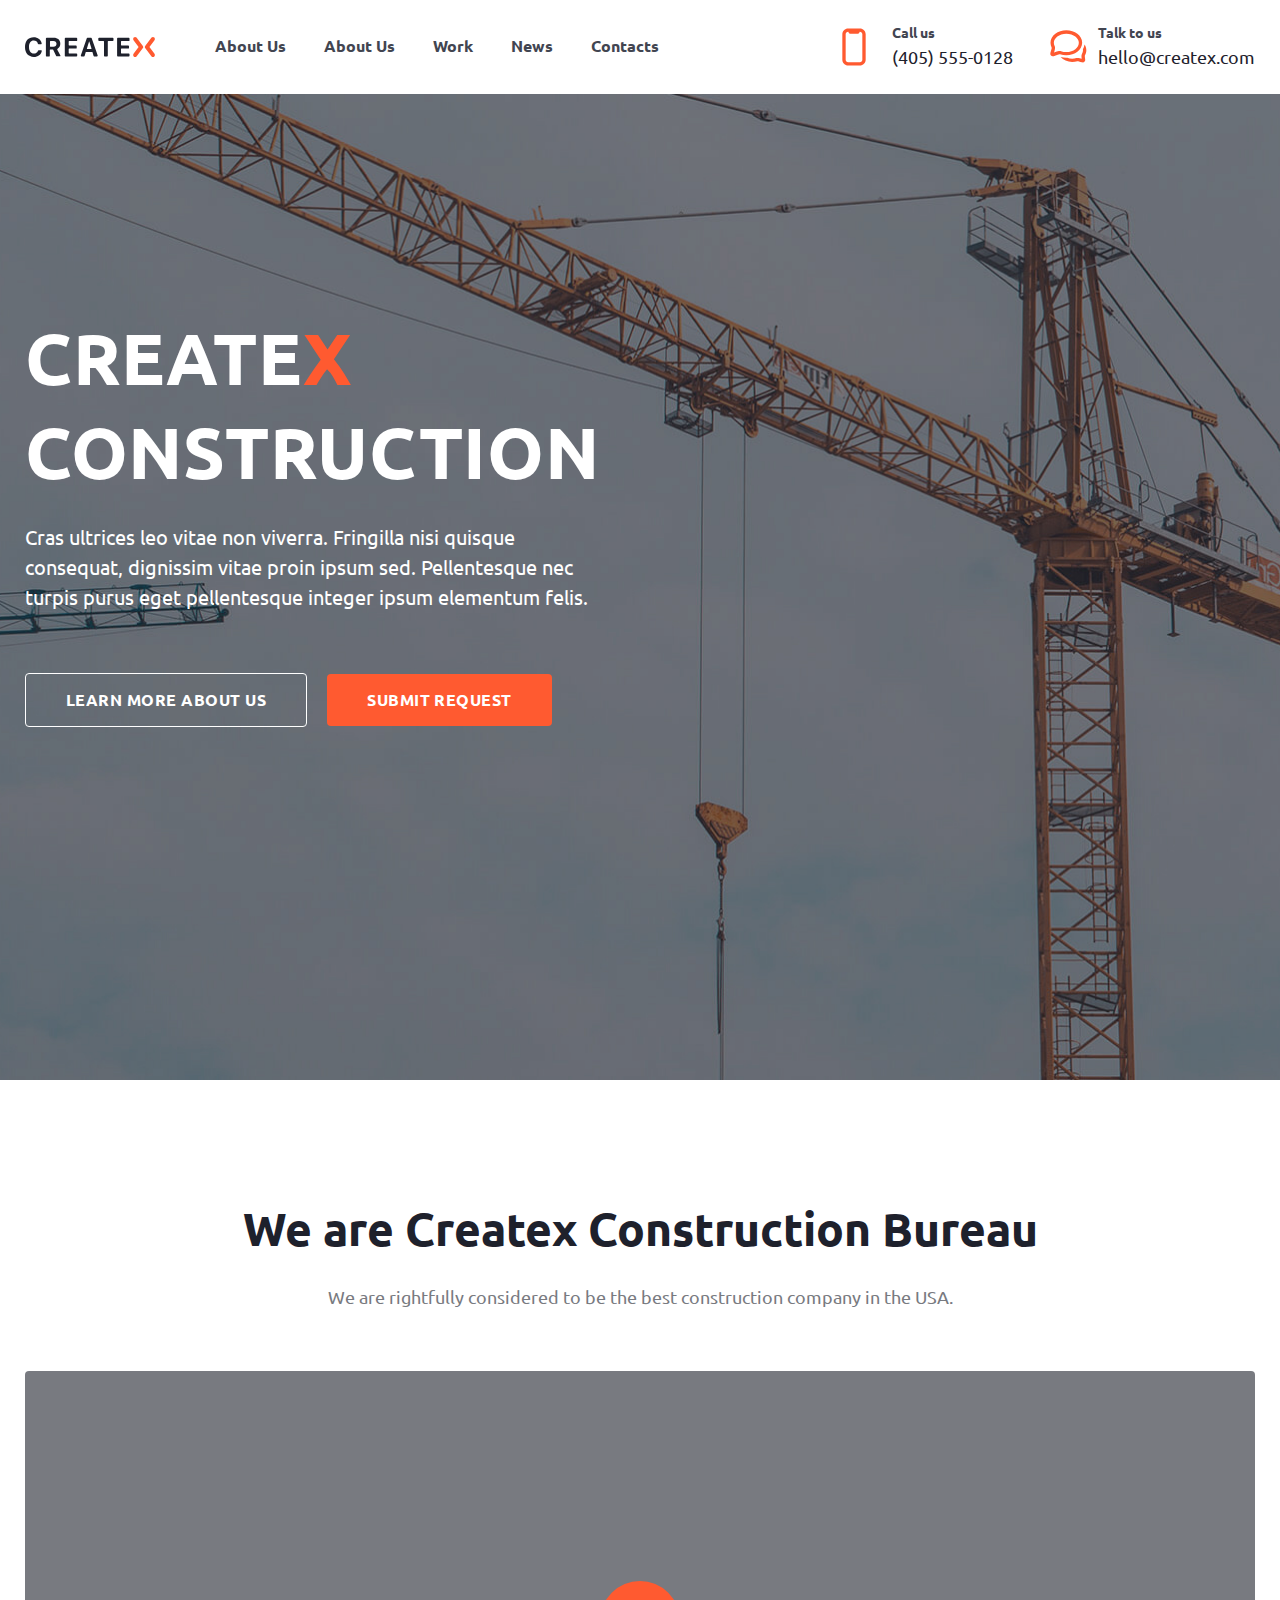
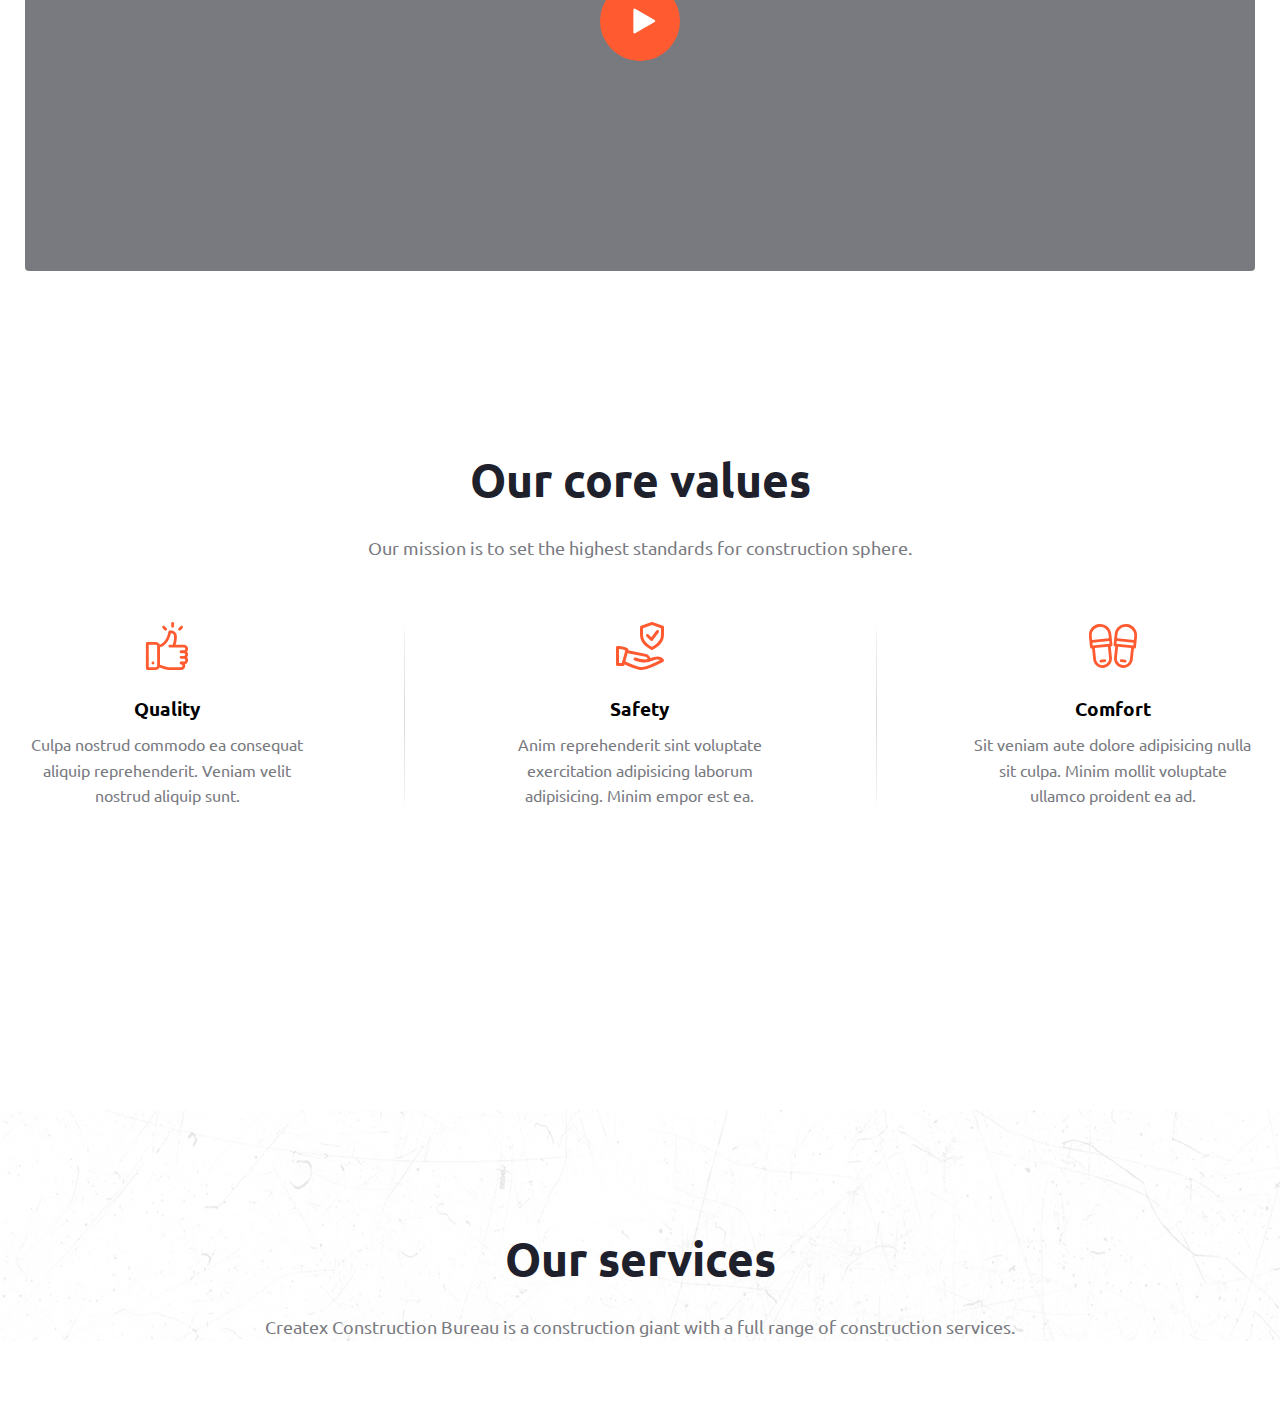
==== app/index.html @ 23426704 "gitignore удалил папку app" ====
<!DOCTYPE html>
<html lang="ru" class="page">

<head>
  <meta charset="UTF-8">
  <meta name="viewport" content="width=device-width, initial-scale=1.0">
  <link rel="shortcut icon" href="favicon.ico" type="image/x-icon">
  <meta http-equiv="X-UA-Compatible" content="ie=edge">
  <meta name="theme-color" content="#111111">
  <title>Createx</title>
  <link rel="preload" href="fonts/MullerRegular.woff2" as="font" type="font/woff2" crossorigin>
  <link rel="stylesheet" href="css/vendor.css">
  <link rel="stylesheet" href="css/main.css">
  <script defer src="js/main.js"></script>
</head>

<body class="page__body">
  <div class="site-container">
    <header class="header header--main">
  <div class="header__container container">
    <div class="header__logo logo">
      <img loading="lazy" src="img/logo.svg" class="image" width="130" height="22" alt="CreateX">
    </div>

    <nav class="nav">
      <ul class="list-reset nav__list">
        <li class="nav__item"><a href="#" class="nav__link">About Us</a></li>
        <li class="nav__item"><a href="#" class="nav__link">About Us</a></li>
        <li class="nav__item"><a href="#" class="nav__link">Work</a></li>
        <li class="nav__item"><a href="#" class="nav__link">News</a></li>
        <li class="nav__item"><a href="#" class="nav__link">Contacts</a></li>
      </ul>
    </nav>

    <div class="header-contacts">
      <a target="_blank"  href="tel:4055550128" class="header-contacts__link contacts-link contacts-link--phone">
        <span class="contacts-link__captcha">Call us</span>
        <span class="contacts-link__value">(405) 555-0128</span>
      </a>
      <a target="_blank"  href="mailto:hello@createx.com" class="header-contacts__link contacts-link contacts-link--chat">
        <span class="contacts-link__captcha">Talk to us</span>
        <span class="contacts-link__value">hello@createx.com</span>
      </a>
    </div>
  </div>
</header>

    <section class="hero">
  <div class="container">
    <div class="hero__content">
      <h1 class="main-title main-title--home">Create<span>x</span> Construction</h1>
      <p class="main-descr main-descr--home">Cras ultrices leo vitae non viverra. Fringilla nisi quisque consequat, dignissim vitae proin ipsum sed. Pellentesque nec turpis purus eget pellentesque integer ipsum elementum felis.
      </p>

      <div class="hero__buttons">
        <button class="btn-reset btn btn--stroke btn--fill-light">Learn more about us</button>
        <button class="btn-reset btn btn--fill btn--fill-primary">Submit Request</button>
      </div>
    </div>
  </div>
</section>

    <section class="about-section section-offset">
  <div class="container">
    <h2 class="title title--center">We are Createx Construction Bureau</h2>
    <p class="descr descr--center">We are rightfully considered to be the best construction company in the USA.</p>

    <div class="video-block">
      <button class="btn-reset video-block__play" aria-label="Play video">
        <svg>
          <use xlink:href="img/sprite.svg#play"></use>
        </svg>
      </button>
      <video class="video-block__content" src="about-video.mp4" muted="" loop="" preload="metadata"></video>
    </div>
  </div>
</section>

    <section class="mission section-offset">
  <div class="container">
    <h2 class="title title--center">Our core values</h2>
    <p class="descr descr--center">Our mission is to set the highest standards for construction sphere.</p>

    <ul class="mission__items list-reset">
      <li class="mission__item mission__item--quality">
        <h3 class="mission__title sub-title--center ">Quality</h3>
        <p class="mission__descr sub-descr sub-descr--center">
          Culpa nostrud commodo ea consequat aliquip reprehenderit. Veniam velit nostrud aliquip sunt.
        </p>
      </li>
      <li class="mission__item mission__item--safety">
        <h3 class="mission__title sub-title--center">Safety</h3>
        <p class="mission__descr sub-descr sub-descr--center">
          Anim reprehenderit sint voluptate exercitation adipisicing laborum adipisicing. Minim empor est ea.
        </p>
      </li>
      <li class="mission__item mission__item--comfort">
        <h3 class="mission__title sub-title--center">Comfort</h3>
        <p class="mission__descr sub-descr sub-descr--center">
          Sit veniam aute dolore adipisicing nulla sit culpa. Minim mollit voluptate ullamco proident ea ad.
        </p>
      </li>
    </ul>
  </div>
</section>

    <section class="services-section section-offset">
  <div class="container">
    <h2 class="title title--center">Our services</h2>
    <p class="descr descr--center">Createx Construction Bureau is a construction giant with a full range of construction services.</p>
  </div>
</section>

    <footer class="footer">
  <div class="container"></div>
</footer>

  </div>
</body>

</html>
---- app/css/main.css ----
:root {
  --font-family: "Ubuntu", sans-serif;
  --second-family: "Lato", sans-serif;
  --content-width: 1230px;
  --container-offset: 15px;
  --container-width: calc(var(--content-width) + (var(--container-offset) * 2));
  --white: #fff;
  --primary: #ff5a30;
  --success: #03cea4;
  --danger: #ff4242;
  --warning: #f89828;
  --info: #5a87fc;
  --gray-900: #1e212c;
  --gray-800: #424551;
  --gray-700: #787a80;
  --gray-600: #9a9ca5;
  --gray-500: #b3b7bc;
  --gray-400: #d7dadd;
  --gray-300: #e5e8ed;
  --gray-200: #f4f5f6;
  --gray-100: #f9f9f9;
}

/* stylelint-disable */
/* stylelint-disable */
/* stylelint-disable */
.custom-checkbox__field:checked + .custom-checkbox__content::after {
  opacity: 1;
}

.custom-checkbox__field:focus + .custom-checkbox__content::before {
  outline: 2px solid #f00;
  outline-offset: 2px;
}

.custom-checkbox__field:disabled + .custom-checkbox__content {
  opacity: 0.4;
  pointer-events: none;
}

/* stylelint-disable */
/* stylelint-disable */
/* stylelint-disable value-keyword-case */
@font-face {
  font-family: "Ubuntu";
  src: url("../fonts/../fonts/Ubuntu-Regular.woff2") format("woff2");
  font-weight: 400;
  font-display: swap;
  font-style: normal;
}
@font-face {
  font-family: "Ubuntu";
  src: url("../fonts/../fonts/Ubuntu-Bold.woff2") format("woff2");
  font-weight: 700;
  font-display: swap;
  font-style: normal;
}
@font-face {
  font-family: "Ubuntu";
  src: url("../fonts/../fonts/Lato-Black.woff2") format("woff2");
  font-weight: 900;
  font-display: swap;
  font-style: normal;
}
html {
  -webkit-box-sizing: border-box;
  box-sizing: border-box;
}

h1, h2, h3, h4, h5, h6, p {
  margin: 0;
  padding: 0;
}

*,
*::before,
*::after {
  -webkit-box-sizing: inherit;
  box-sizing: inherit;
}

.page {
  height: 100%;
  font-family: var(--font-family, sans-serif);
  -webkit-text-size-adjust: 100%;
}

.page__body {
  margin: 0;
  min-width: 320px;
  min-height: 100%;
  font-size: 16px;
}

img {
  height: auto;
  max-width: 100%;
  -o-object-fit: cover;
  object-fit: cover;
}

a {
  text-decoration: none;
}

.site-container {
  overflow: hidden;
}

.is-hidden {
  display: none !important; /* stylelint-disable-line declaration-no-important */
}

.btn-reset {
  border: none;
  padding: 0;
  background-color: transparent;
  cursor: pointer;
}

.list-reset {
  list-style: none;
  margin: 0;
  padding: 0;
}

.input-reset {
  -webkit-appearance: none;
  -moz-appearance: none;
  appearance: none;
  border: none;
  border-radius: 0;
  background-color: #fff;
}
.input-reset::-webkit-search-decoration, .input-reset::-webkit-search-cancel-button, .input-reset::-webkit-search-results-button, .input-reset::-webkit-search-results-decoration {
  display: none;
}

.visually-hidden {
  position: absolute;
  overflow: hidden;
  margin: -1px;
  border: 0;
  padding: 0;
  width: 1px;
  height: 1px;
  clip: rect(0 0 0 0);
}

.container {
  margin: 0 auto;
  padding: 0 var(--container-offset);
  max-width: var(--container-width);
}

.js-focus-visible :focus:not(.focus-visible) {
  outline: none;
}

.centered {
  text-align: center;
}

.dis-scroll {
  position: fixed;
  left: 0;
  top: 0;
  overflow: hidden;
  width: 100%;
  height: 100vh;
  -ms-scroll-chaining: none;
  overscroll-behavior: none;
}

.page--ios .dis-scroll {
  position: relative;
}

.logo {
  display: -webkit-inline-box;
  display: -ms-inline-flexbox;
  display: inline-flex;
  -webkit-box-align: start;
  -ms-flex-align: start;
  align-items: flex-start;
}

.main-title {
  font-weight: 700;
  font-size: 72px;
  line-height: 1.3;
  letter-spacing: 0.01em;
  text-transform: uppercase;
  margin-bottom: 24px;
  color: var(--gray-900);
}
.main-title--home {
  color: var(--white);
}
.main-title span {
  color: var(--primary);
}

.main-descr {
  font-weight: 400;
  font-size: 20px;
  line-height: 1.5;
  color: var(--gray-700);
}
.main-descr--home {
  color: var(--white);
}

.btn {
  font-weight: 700;
  font-size: 16px;
  line-height: 3.25;
  letter-spacing: 0.03em;
  text-transform: uppercase;
  text-align: center;
  display: -webkit-box;
  display: -ms-flexbox;
  display: flex;
  -webkit-box-align: center;
  -ms-flex-align: center;
  align-items: center;
  -webkit-box-pack: start;
  -ms-flex-pack: start;
  justify-content: flex-start;
  -webkit-box-orient: vertical;
  -webkit-box-direction: normal;
  -ms-flex-direction: column;
  flex-direction: column;
  border-radius: 4px;
  padding: 0px 40px;
  color: var(--white);
}

.btn--stroke {
  border: 1px solid var(--white);
}

.btn--fill {
  background: var(--primary);
}

.title {
  font-weight: 700;
  font-size: 46px;
  line-height: 130%;
  color: var(--gray-900);
  margin-bottom: 24px;
}
.title--center {
  text-align: center;
}

.descr {
  font-weight: 400;
  font-size: 18px;
  line-height: 150%;
  text-align: center;
  color: var(--gray-700);
  margin-bottom: 60px;
}
.descr--center {
  text-align: center;
}

.section-offset {
  padding-top: 120px;
}

.sub-title {
  font-weight: 700;
  font-size: 20px;
  line-height: 150%;
  color: var(--gray-900);
}
.sub-title--center {
  text-align: center;
}

.sub-descr {
  font-weight: 400;
  font-size: 16px;
  line-height: 160%;
  color: var(--gray-700);
}
.sub-descr--center {
  text-align: center;
}

.header {
  padding: 23px 0;
}
.header__container {
  display: -webkit-box;
  display: -ms-flexbox;
  display: flex;
  -webkit-box-align: center;
  -ms-flex-align: center;
  align-items: center;
}
.header__logo {
  margin-right: 60px;
}

.hero {
  padding-top: 218px;
  padding-bottom: 353px;
  background: rgba(30, 33, 44, 0.6) url(../img/hero-bg.jpg) no-repeat center/cover;
}
.hero__content {
  max-width: 590px;
}
.hero__buttons {
  display: -webkit-box;
  display: -ms-flexbox;
  display: flex;
  -webkit-box-align: center;
  -ms-flex-align: center;
  align-items: center;
  gap: 20px;
  margin-top: 60px;
}

.about-section {
  padding-bottom: 60px;
  background: var(--white);
}

.mission {
  background: var(--white);
  padding-bottom: 300px;
}
.mission__items {
  --mission-gap: 94px;
  display: -ms-grid;
  display: grid;
  grid-gap: calc(var(--mission-gap) * 2);
  -ms-grid-columns: (1fr)[3];
  grid-template-columns: repeat(3, 1fr);
}
.mission__item {
  padding-top: 77px;
  background-position: top center;
  background-repeat: no-repeat;
  position: relative;
}
.mission__item:not(:first-child)::after {
  content: "";
  display: inline-block;
  width: 1px;
  height: 100%;
  position: absolute;
  left: 0px;
  top: 0px;
  left: calc(-1 * (var(--mission-gap)));
  background: url(../img/divider.svg) no-repeat center/cover;
}
.mission__item--quality {
  background-image: url(../img/like.svg);
}
.mission__item--safety {
  background-image: url(../img/hand.svg);
}
.mission__item--comfort {
  background-image: url(../img/slippers.svg);
}
.mission__title {
  margin-bottom: 13px;
}
.services-section {
  background-color: var(--gray-200);
  background-image: url(../img/services-section-bg.jpg);
  background-repeat: no-repeat;
  background-size: center cover;
}

.nav__list {
  display: -webkit-box;
  display: -ms-flexbox;
  display: flex;
  -webkit-box-align: center;
  -ms-flex-align: center;
  align-items: center;
  -ms-flex-wrap: wrap;
  flex-wrap: wrap;
}
.nav__item:not(:last-child) {
  margin-right: 38px;
}
.nav__link {
  font-weight: 700;
  font-size: 16px;
  line-height: 1.6;
  color: var(--gray-800);
}

.header-contacts {
  display: -webkit-box;
  display: -ms-flexbox;
  display: flex;
  -webkit-box-align: center;
  -ms-flex-align: center;
  align-items: center;
  margin-left: auto;
}

.contacts-link {
  display: -webkit-box;
  display: -ms-flexbox;
  display: flex;
  -webkit-box-orient: vertical;
  -webkit-box-direction: normal;
  -ms-flex-direction: column;
  flex-direction: column;
  -webkit-box-align: start;
  -ms-flex-align: start;
  align-items: flex-start;
  padding-left: 50px;
  background-repeat: no-repeat;
  background-position: left center;
}
.contacts-link:not(:last-child) {
  margin-right: 35px;
}
.contacts-link--phone {
  background-image: url(../img/phone.svg);
}
.contacts-link--chat {
  background-image: url(../img/chat.svg);
}
.contacts-link__captcha {
  font-weight: 700;
  font-size: 14px;
  line-height: 1.5;
  color: var(--gray-800);
}
.contacts-link__value {
  font-weight: 400;
  font-size: 18px;
  line-height: 1.5;
  color: var(--gray-900);
}

.video-block {
  position: relative;
  overflow: hidden;
  border-radius: 4px;
  height: 500px;
  position: relative;
}
.video-block:before {
  content: "";
  display: inline-block;
  width: 100%;
  height: 100%;
  position: absolute;
  left: 0px;
  top: 0px;
  right: 0;
  bottom: 0;
  background: var(--gray-900);
  opacity: 0.6;
  z-index: 1;
}
.video-block__play {
  display: -webkit-box;
  display: -ms-flexbox;
  display: flex;
  -webkit-box-align: center;
  -ms-flex-align: center;
  align-items: center;
  -webkit-box-pack: center;
  -ms-flex-pack: center;
  justify-content: center;
  border-radius: 100%;
  width: 80px;
  height: 80px;
  background: var(--primary);
  position: absolute;
  top: 50%;
  left: 50%;
  -webkit-transform: translate(-50%, -50%);
  -ms-transform: translate(-50%, -50%);
  transform: translate(-50%, -50%);
  z-index: 2;
}
.video-block__play svg {
  fill: var(--white);
  width: 26px;
  height: 26px;
  margin-left: 7px;
}
.video-block__content {
  display: block;
  width: 100%;
  height: 100%;
  -o-object-fit: cover;
  object-fit: cover;
}
/*# sourceMappingURL=main.css.map */
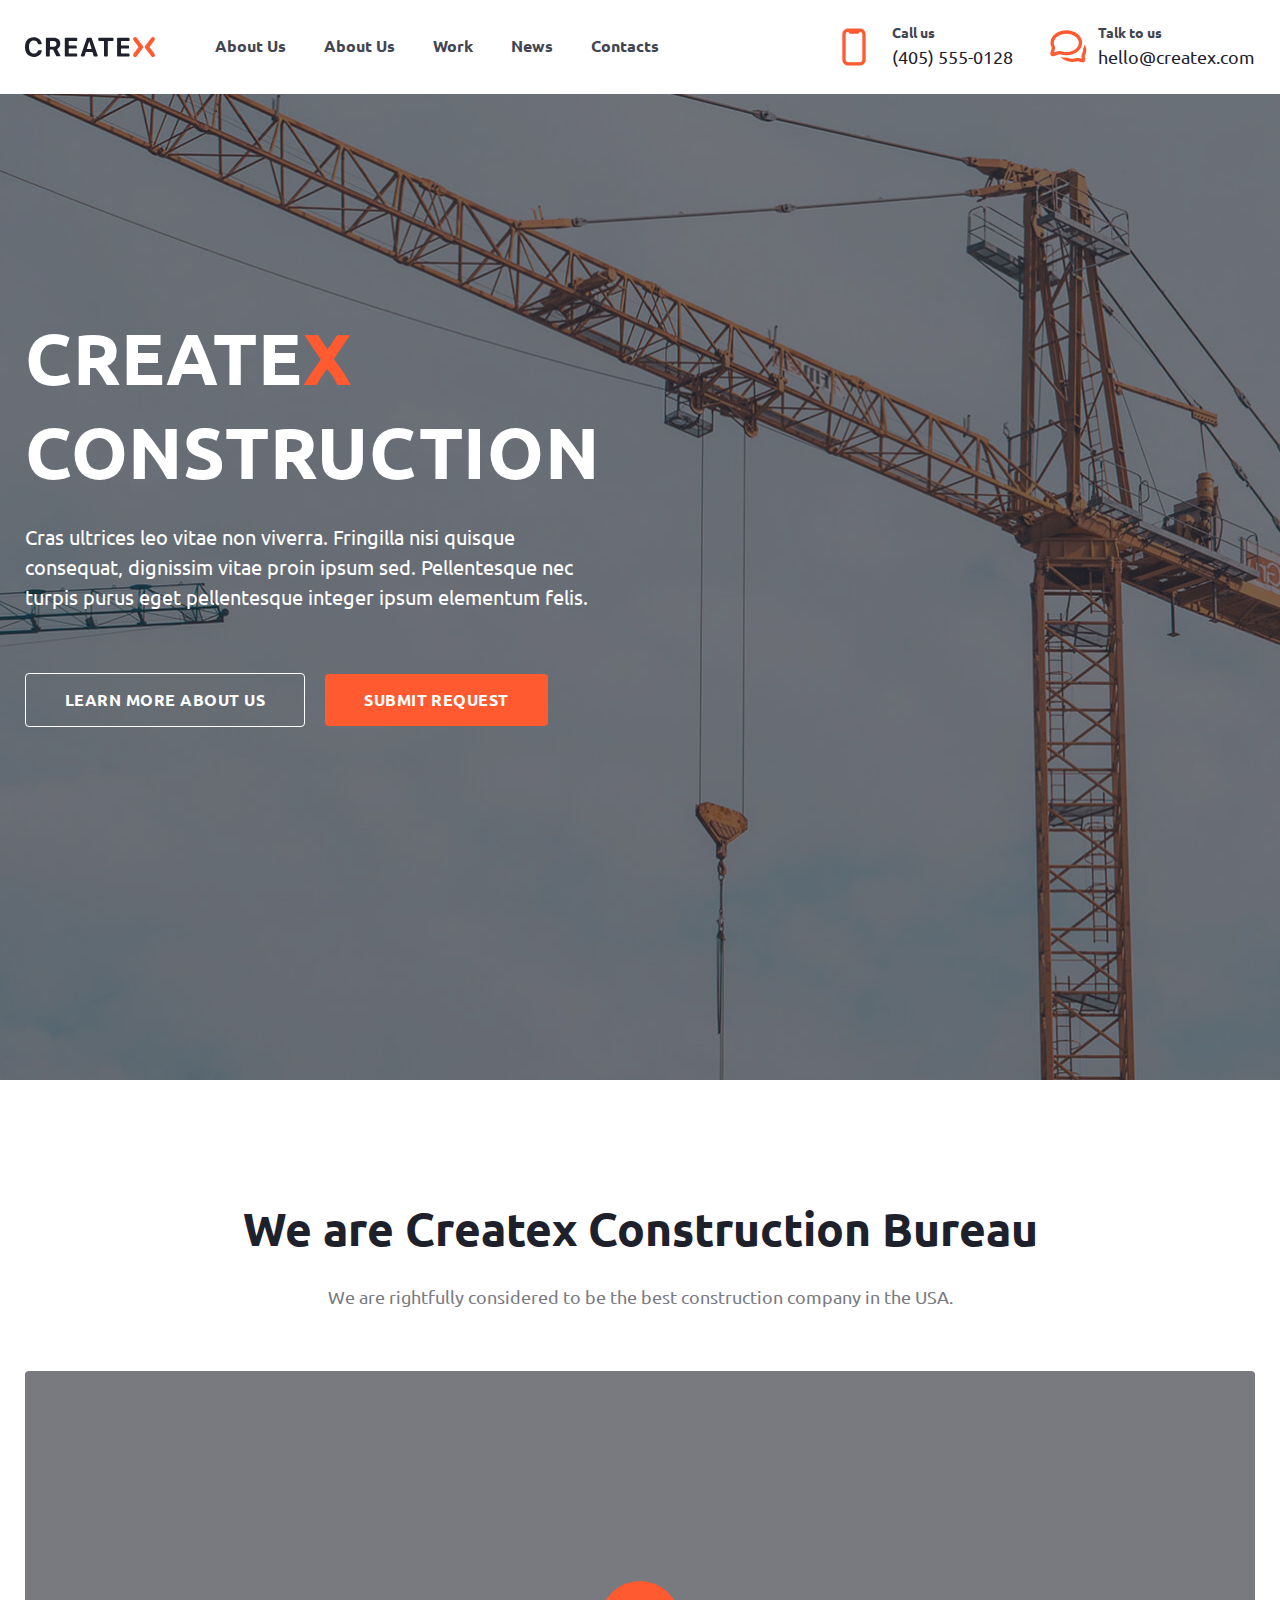
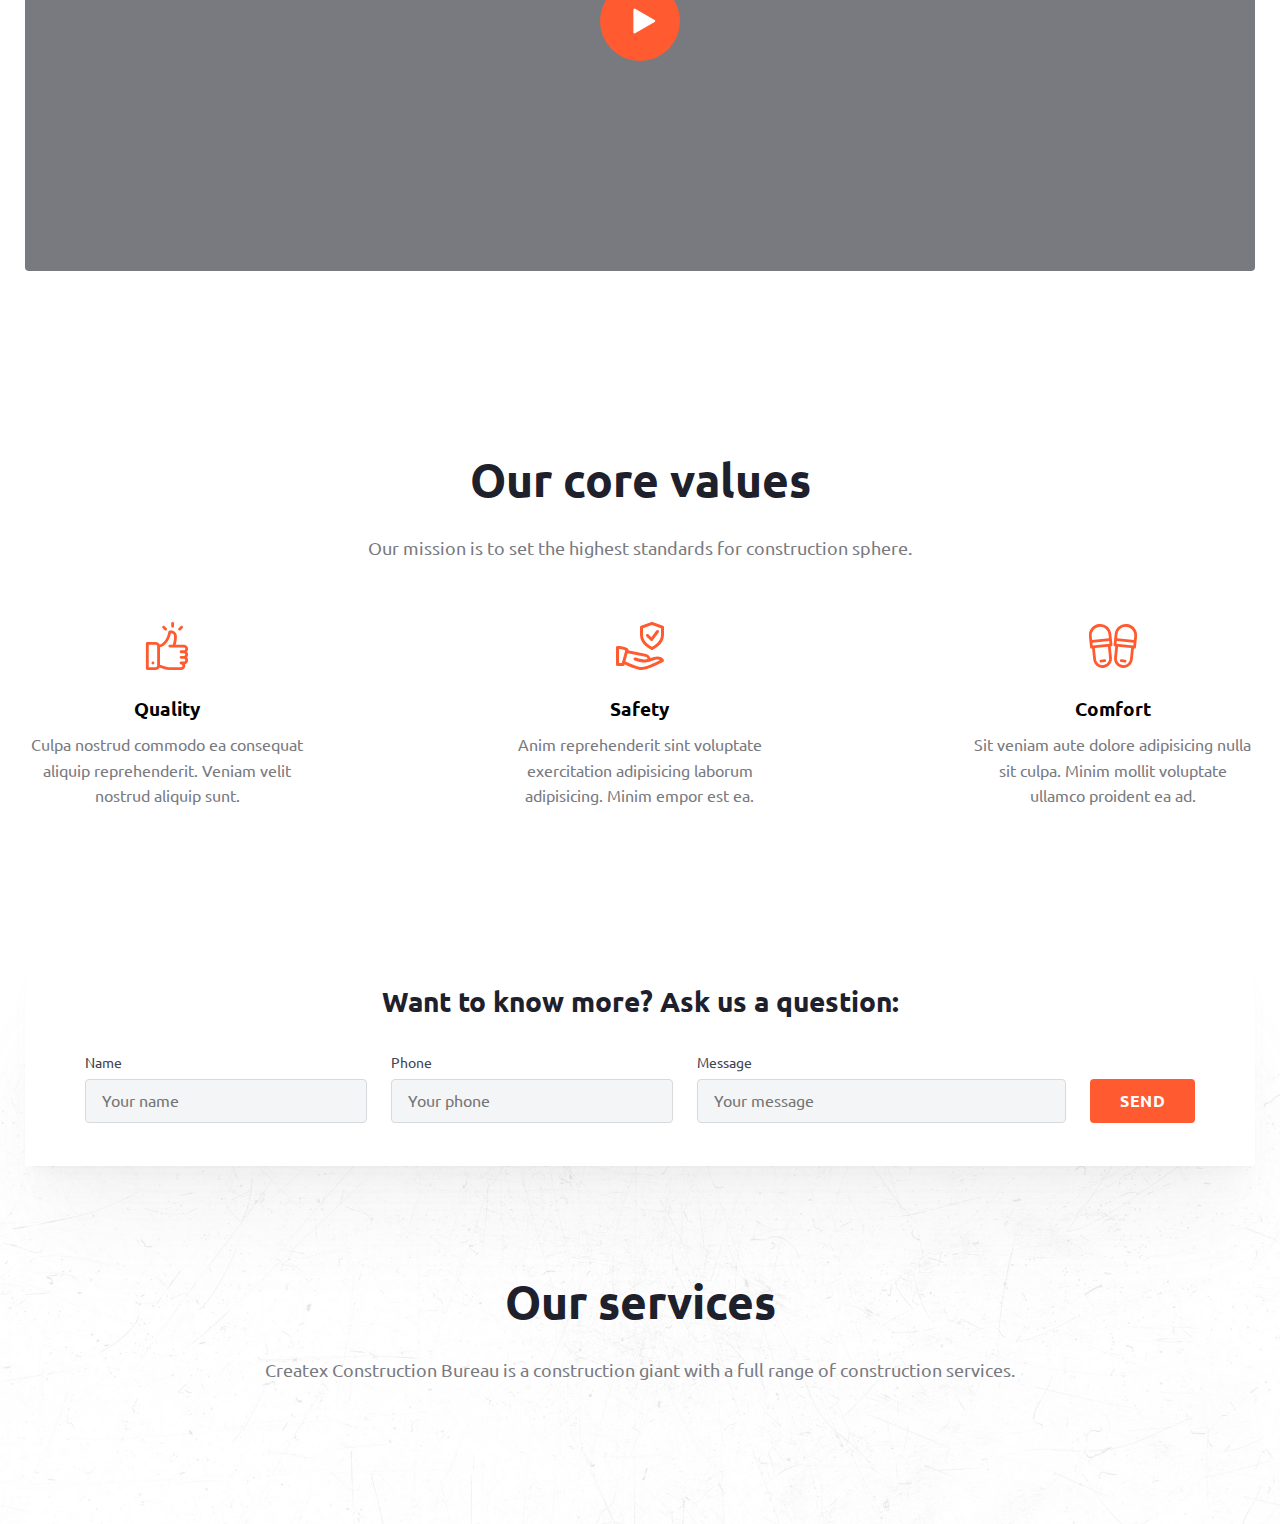
==== commit d57483a1: "mission form" ====
--- a/app/index.html
+++ b/app/index.html
@@ -83,24 +83,45 @@
 
     <ul class="mission__items list-reset">
       <li class="mission__item mission__item--quality">
-        <h3 class="mission__title sub-title--center ">Quality</h3>
+        <h3 class="mission__title subtitle--center ">Quality</h3>
         <p class="mission__descr sub-descr sub-descr--center">
           Culpa nostrud commodo ea consequat aliquip reprehenderit. Veniam velit nostrud aliquip sunt.
         </p>
       </li>
       <li class="mission__item mission__item--safety">
-        <h3 class="mission__title sub-title--center">Safety</h3>
+        <h3 class="mission__title subtitle--center">Safety</h3>
         <p class="mission__descr sub-descr sub-descr--center">
           Anim reprehenderit sint voluptate exercitation adipisicing laborum adipisicing. Minim empor est ea.
         </p>
       </li>
       <li class="mission__item mission__item--comfort">
-        <h3 class="mission__title sub-title--center">Comfort</h3>
+        <h3 class="mission__title subtitle--center">Comfort</h3>
         <p class="mission__descr sub-descr sub-descr--center">
           Sit veniam aute dolore adipisicing nulla sit culpa. Minim mollit voluptate ullamco proident ea ad.
         </p>
       </li>
     </ul>
+
+    <form action="#" class="know-form">
+      <h2 class="know-form__title subtitle-big subtitle-big--center">Want to know more? Ask us a question:</h2>
+      <div class="know-form__content">
+        <label class="know-form__field form-field">
+          <span class="form-field__name">Name</span>
+          <input class="form-field__input" type="text" placeholder="Your name">
+        </label>
+
+        <label class="know-form__field form-field">
+          <span class="form-field__name">Phone</span>
+          <input class="form-field__input" type="tel" placeholder="Your phone">
+        </label>
+
+        <label class="know-form__field form-field form-field--big">
+          <span class="form-field__name">Message</span>
+          <input class="form-field__input" type="text" placeholder="Your message">
+        </label>
+        <button class="btn-reset form-field__btn btn btn--fill" type="submit">Send</button>
+      </div>
+    </form>
   </div>
 </section>
 
--- a/app/css/main.css
+++ b/app/css/main.css
@@ -214,7 +214,7 @@
 .btn {
   font-weight: 700;
   font-size: 16px;
-  line-height: 3.25;
+  line-height: 1;
   letter-spacing: 0.03em;
   text-transform: uppercase;
   text-align: center;
@@ -232,7 +232,7 @@
   -ms-flex-direction: column;
   flex-direction: column;
   border-radius: 4px;
-  padding: 0px 40px;
+  padding: 18px 39px;
   color: var(--white);
 }
 
@@ -271,13 +271,13 @@
   padding-top: 120px;
 }
 
-.sub-title {
+.subtitle {
   font-weight: 700;
   font-size: 20px;
   line-height: 150%;
   color: var(--gray-900);
 }
-.sub-title--center {
+.subtitle--center {
   text-align: center;
 }
 
@@ -291,6 +291,16 @@
   text-align: center;
 }
 
+.subtitle-big {
+  font-weight: 700;
+  font-size: 28px;
+  line-height: 1;
+  color: var(--gray-900);
+}
+.subtitle-big--center {
+  text-align: center;
+}
+
 .header {
   padding: 23px 0;
 }
@@ -332,7 +342,6 @@
 
 .mission {
   background: var(--white);
-  padding-bottom: 300px;
 }
 .mission__items {
   --mission-gap: 94px;
@@ -341,12 +350,12 @@
   grid-gap: calc(var(--mission-gap) * 2);
   -ms-grid-columns: (1fr)[3];
   grid-template-columns: repeat(3, 1fr);
+  margin-bottom: 30px;
 }
 .mission__item {
   padding-top: 77px;
   background-position: top center;
   background-repeat: no-repeat;
-  position: relative;
 }
 .mission__item:not(:first-child)::after {
   content: "";
@@ -371,11 +380,76 @@
 .mission__title {
   margin-bottom: 13px;
 }
+.know-form {
+  -webkit-box-shadow: 0 4px 4px -4px rgba(30, 33, 44, 0.03), 0 12px 10px -6px rgba(154, 156, 165, 0.04), 0 30px 24px -10px rgba(154, 156, 165, 0.05), 0 80px 80px -20px rgba(154, 156, 165, 0.08);
+  box-shadow: 0 4px 4px -4px rgba(30, 33, 44, 0.03), 0 12px 10px -6px rgba(154, 156, 165, 0.04), 0 30px 24px -10px rgba(154, 156, 165, 0.05), 0 80px 80px -20px rgba(154, 156, 165, 0.08);
+  background: var(--white);
+  padding: 43px 60px;
+  position: relative;
+  top: 105px;
+}
+.know-form__title {
+  margin-bottom: 37px;
+}
+.know-form__content {
+  display: -webkit-box;
+  display: -ms-flexbox;
+  display: flex;
+  -webkit-box-align: end;
+  -ms-flex-align: end;
+  align-items: end;
+  -webkit-box-pack: center;
+  -ms-flex-pack: center;
+  justify-content: center;
+  gap: 24px;
+}
+.know-form__field {
+  min-width: 260px;
+}
+
+.form-field {
+  display: -webkit-box;
+  display: -ms-flexbox;
+  display: flex;
+  -webkit-box-orient: vertical;
+  -webkit-box-direction: normal;
+  -ms-flex-direction: column;
+  flex-direction: column;
+  -webkit-box-align: start;
+  -ms-flex-align: start;
+  align-items: flex-start;
+}
+.form-field--big {
+  -webkit-box-flex: 1;
+  -ms-flex-positive: 1;
+  flex-grow: 1;
+}
+.form-field__name {
+  font-weight: 400;
+  font-size: 14px;
+  line-height: 150%;
+  color: var(--gray-800);
+  margin-bottom: 5px;
+}
+.form-field__input {
+  border: 1px solid var(--gray-400);
+  border-radius: 4px;
+  padding: 12px 16px;
+  background: var(--gray-200);
+  width: 100%;
+}
+.form-field__btn {
+  padding: 14px 30px;
+}
+
 .services-section {
   background-color: var(--gray-200);
   background-image: url(../img/services-section-bg.jpg);
+  padding-top: 212px;
+  padding-bottom: 80px;
+  background-position: center;
+  background-size: cover;
   background-repeat: no-repeat;
-  background-size: center cover;
 }
 
 .nav__list {
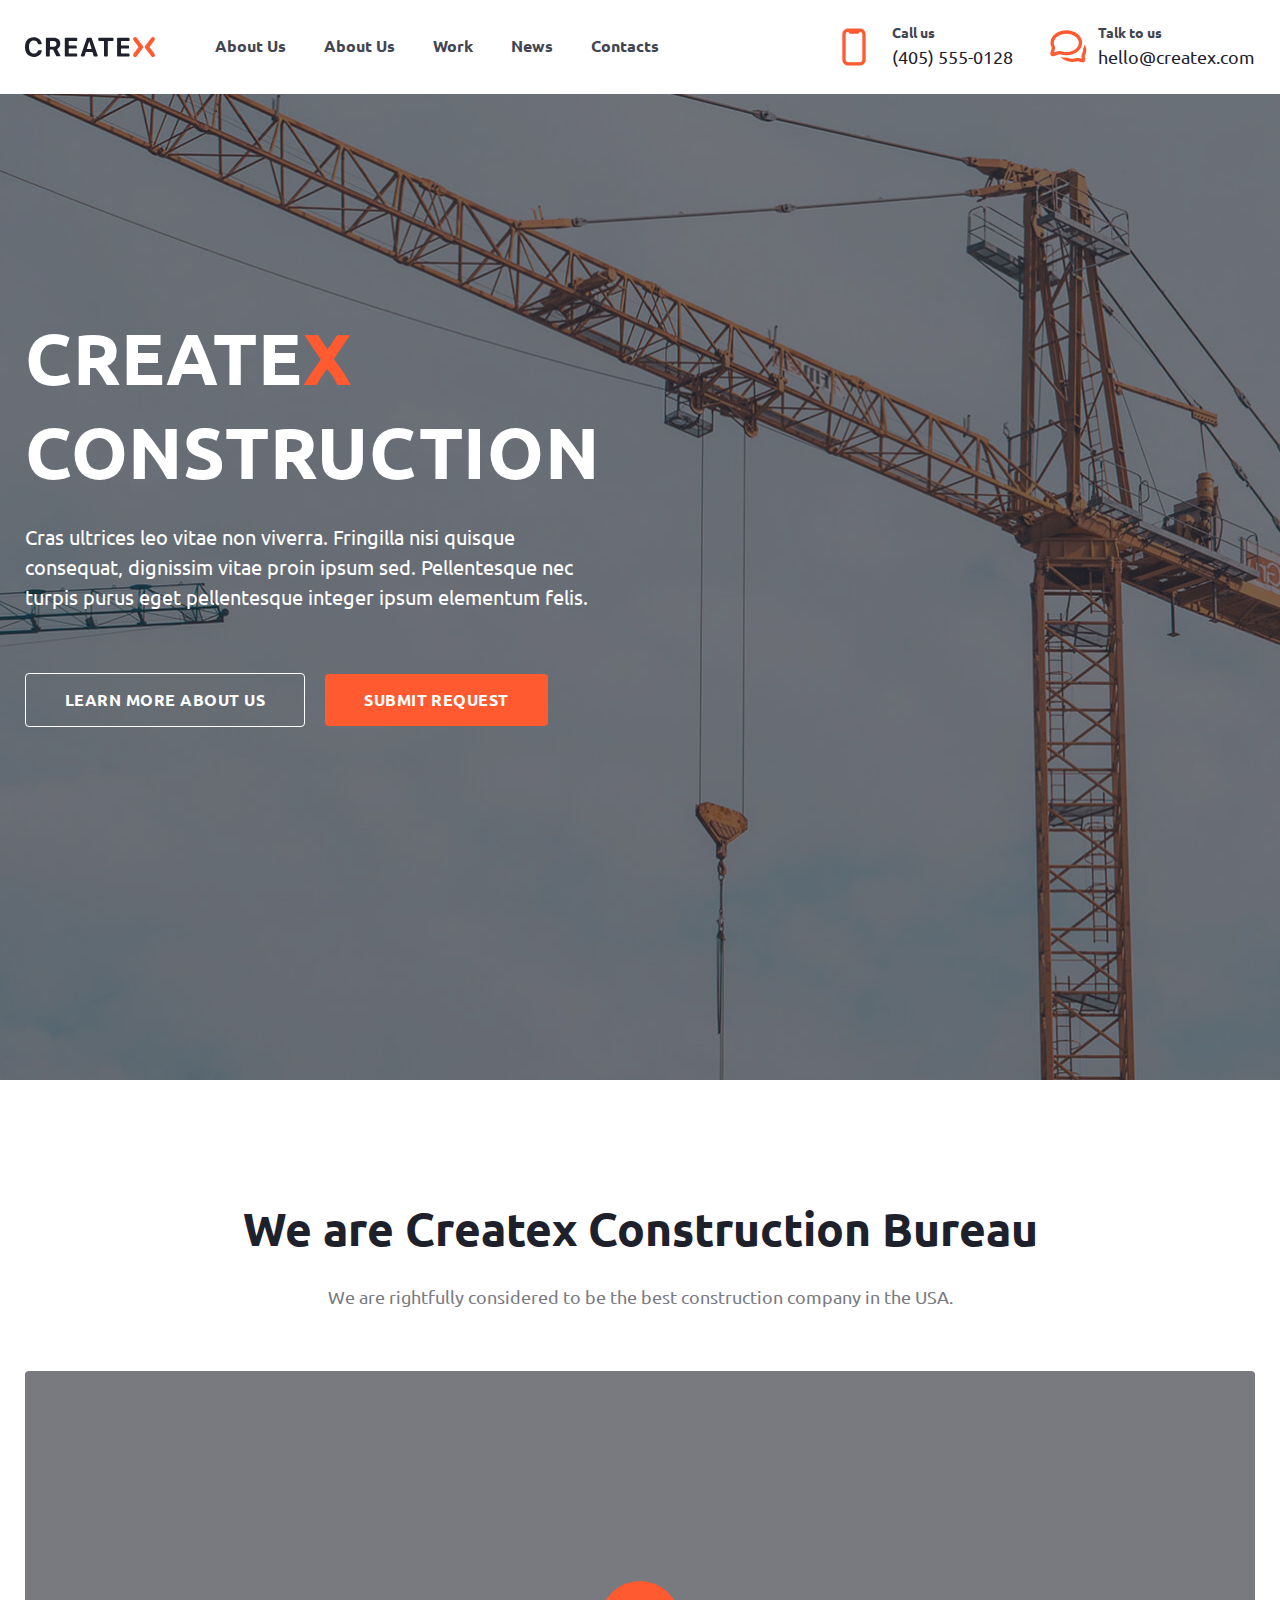
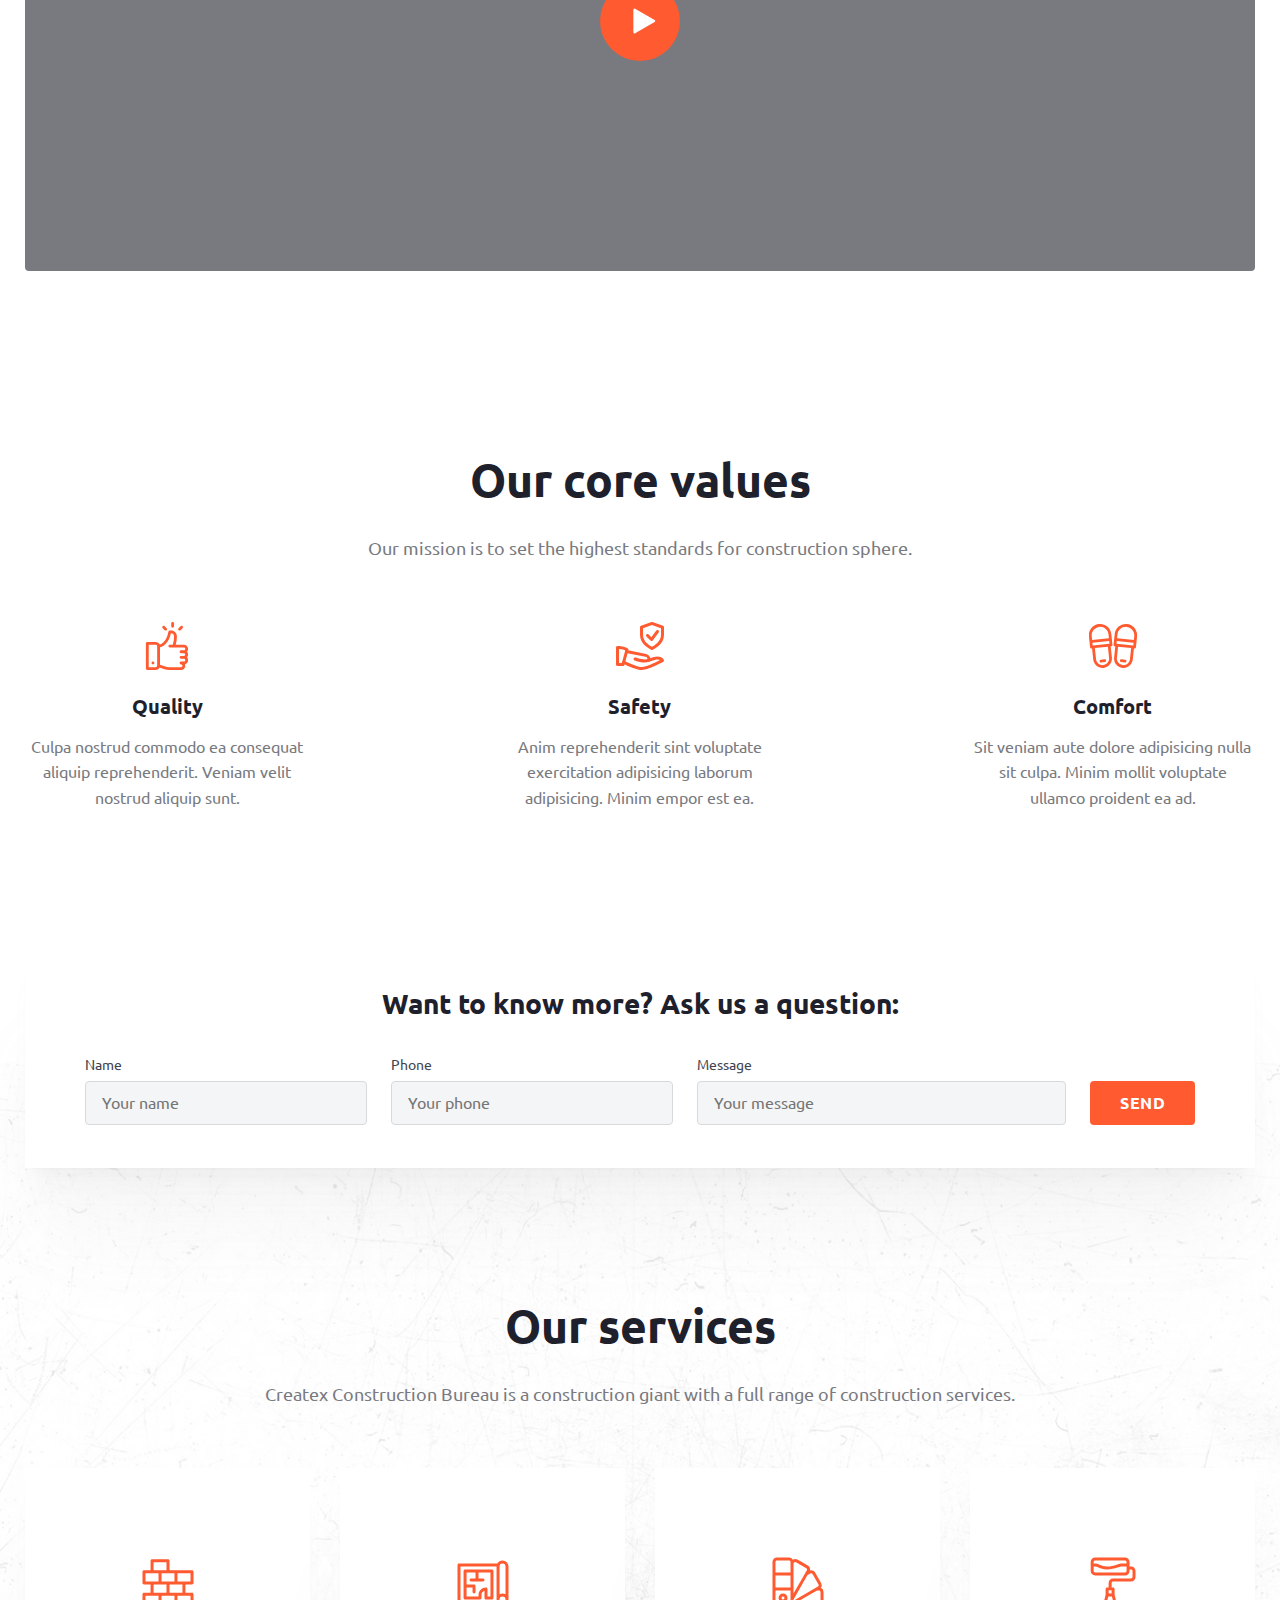
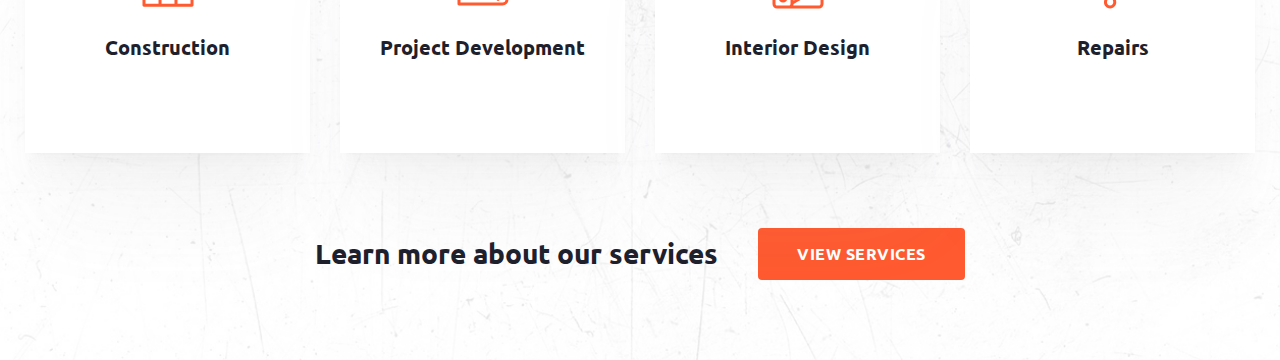
==== commit 037fad8d: "добавил карточки для services-section" ====
--- a/app/index.html
+++ b/app/index.html
@@ -83,19 +83,19 @@
 
     <ul class="mission__items list-reset">
       <li class="mission__item mission__item--quality">
-        <h3 class="mission__title subtitle--center ">Quality</h3>
+        <h3 class="mission__title subtitle subtitle--center ">Quality</h3>
         <p class="mission__descr sub-descr sub-descr--center">
           Culpa nostrud commodo ea consequat aliquip reprehenderit. Veniam velit nostrud aliquip sunt.
         </p>
       </li>
       <li class="mission__item mission__item--safety">
-        <h3 class="mission__title subtitle--center">Safety</h3>
+        <h3 class="mission__title subtitle subtitle--center">Safety</h3>
         <p class="mission__descr sub-descr sub-descr--center">
           Anim reprehenderit sint voluptate exercitation adipisicing laborum adipisicing. Minim empor est ea.
         </p>
       </li>
       <li class="mission__item mission__item--comfort">
-        <h3 class="mission__title subtitle--center">Comfort</h3>
+        <h3 class="mission__title subtitle subtitle--center">Comfort</h3>
         <p class="mission__descr sub-descr sub-descr--center">
           Sit veniam aute dolore adipisicing nulla sit culpa. Minim mollit voluptate ullamco proident ea ad.
         </p>
@@ -129,6 +129,77 @@
   <div class="container">
     <h2 class="title title--center">Our services</h2>
     <p class="descr descr--center">Createx Construction Bureau is a construction giant with a full range of construction services.</p>
+
+    <ul class="services-section__items list-reset">
+      <li class="services-section__item">
+        <a href="#" class="services-item ">
+          <div class="services-item__image">
+            <picture>
+              <source srcset="img/services-section-image.webp" type="image/webp">
+              <img loading="lazy" src="img/services-section-image.jpg" class="image" width="285" height="285" alt="services-img">
+            </picture>
+          </div>
+          <div class="services-item__content">
+            <svg class="services-item__icon">
+              <use xlink:href="img/sprite.svg#ic-construction"></use>
+            </svg>
+            <h3 class="services-item__title subtitle subtitle--center ">Construction</h3>
+          </div>
+        </a>
+      </li>
+
+      <li class="services-section__item">
+        <a href="#" class="services-item ">
+          <div class="services-item__content">
+            <svg class="services-item__icon">
+              <use xlink:href="img/sprite.svg#ic-plan"></use>
+            </svg>
+            <h3 class="services-item__title subtitle subtitle--center ">Project Development</h3>
+          </div>
+        </a>
+      </li>
+
+      <li class="services-section__item">
+        <a href="#" class="services-item ">
+
+          <div class="services-item__image">
+            <picture>
+              <source srcset="img/services-section-image.webp" type="image/webp">
+              <img loading="lazy" src="img/services-section-image.jpg" class="image" width="285" height="285" alt="services-img">
+            </picture>
+          </div>
+
+          <div class="services-item__content">
+            <svg class="services-item__icon">
+              <use xlink:href="img/sprite.svg#ic-pantone"></use>
+            </svg>
+            <h3 class="services-item__title subtitle subtitle--center ">Interior Design</h3>
+          </div>
+        </a>
+      </li>
+
+      <li class="services-section__item">
+        <a href="#" class="services-item ">
+          <div class="services-item__image">
+            <picture>
+              <source srcset="img/services-section-image.webp" type="image/webp">
+              <img loading="lazy" src="img/services-section-image.jpg" class="image" width="285" height="285" alt="services-img">
+            </picture>
+          </div>
+          <div class="services-item__content">
+            <svg class="services-item__icon">
+              <use xlink:href="img/sprite.svg#ic-painting"></use>
+            </svg>
+            <h3 class="services-item__title subtitle subtitle--center ">Repairs</h3>
+          </div>
+        </a>
+      </li>
+    </ul>
+
+    <div class="services-section__learn">
+      <h2 class="subtitle-big">Learn more about our services</h2>
+      <button class="btn-reset btn btn--fill btn--fill-primary">View services</button>
+    </div>
   </div>
 </section>
 
--- a/app/css/main.css
+++ b/app/css/main.css
@@ -353,7 +353,7 @@
   margin-bottom: 30px;
 }
 .mission__item {
-  padding-top: 77px;
+  padding-top: 70px;
   background-position: top center;
   background-repeat: no-repeat;
 }
@@ -380,6 +380,7 @@
 .mission__title {
   margin-bottom: 13px;
 }
+
 .know-form {
   -webkit-box-shadow: 0 4px 4px -4px rgba(30, 33, 44, 0.03), 0 12px 10px -6px rgba(154, 156, 165, 0.04), 0 30px 24px -10px rgba(154, 156, 165, 0.05), 0 80px 80px -20px rgba(154, 156, 165, 0.08);
   box-shadow: 0 4px 4px -4px rgba(30, 33, 44, 0.03), 0 12px 10px -6px rgba(154, 156, 165, 0.04), 0 30px 24px -10px rgba(154, 156, 165, 0.05), 0 80px 80px -20px rgba(154, 156, 165, 0.08);
@@ -407,7 +408,62 @@
   min-width: 260px;
 }
 
-.form-field {
+.services-section {
+  background-color: var(--gray-200);
+  background-image: url(../img/services-section-bg.jpg);
+  padding-top: 234px;
+  padding-bottom: 80px;
+  background-position: center;
+  background-size: cover;
+  background-repeat: no-repeat;
+}
+
+.services-section__items {
+  display: -ms-grid;
+  display: grid;
+  grid-gap: 30px;
+  -ms-grid-columns: (1fr)[4];
+  grid-template-columns: repeat(4, 1fr);
+}
+
+.services-item {
+  display: -webkit-box;
+  display: -ms-flexbox;
+  display: flex;
+  -webkit-box-align: center;
+  -ms-flex-align: center;
+  align-items: center;
+  -webkit-box-pack: center;
+  -ms-flex-pack: center;
+  justify-content: center;
+  position: relative;
+  z-index: 4;
+  width: 285px;
+  min-height: 285px;
+  height: 100%;
+  background: var(--white);
+}
+@media screen and (min-width: 1024px) {
+  .services-item:hover .services-item__content:before {
+    background: var(--gray-900);
+    opacity: 0.6;
+  }
+  .services-item:hover .services-item__icon {
+    fill: var(--white);
+  }
+  .services-item:hover .services-item__title {
+    color: var(--white);
+  }
+}
+.services-item__image {
+  position: absolute;
+  left: 0;
+  right: 0;
+  top: 0;
+  bottom: 0;
+  z-index: 1;
+}
+.services-item__content {
   display: -webkit-box;
   display: -ms-flexbox;
   display: flex;
@@ -415,41 +471,61 @@
   -webkit-box-direction: normal;
   -ms-flex-direction: column;
   flex-direction: column;
-  -webkit-box-align: start;
-  -ms-flex-align: start;
-  align-items: flex-start;
-}
-.form-field--big {
-  -webkit-box-flex: 1;
-  -ms-flex-positive: 1;
-  flex-grow: 1;
-}
-.form-field__name {
-  font-weight: 400;
-  font-size: 14px;
-  line-height: 150%;
-  color: var(--gray-800);
-  margin-bottom: 5px;
-}
-.form-field__input {
-  border: 1px solid var(--gray-400);
-  border-radius: 4px;
-  padding: 12px 16px;
-  background: var(--gray-200);
+  -webkit-box-align: center;
+  -ms-flex-align: center;
+  align-items: center;
+  -webkit-box-pack: center;
+  -ms-flex-pack: center;
+  justify-content: center;
+  -webkit-box-shadow: 0 4px 4px -4px rgba(30, 33, 44, 0.03), 0 12px 10px -6px rgba(154, 156, 165, 0.04), 0 30px 24px -10px rgba(154, 156, 165, 0.05), 0 80px 80px -20px rgba(154, 156, 165, 0.08);
+  box-shadow: 0 4px 4px -4px rgba(30, 33, 44, 0.03), 0 12px 10px -6px rgba(154, 156, 165, 0.04), 0 30px 24px -10px rgba(154, 156, 165, 0.05), 0 80px 80px -20px rgba(154, 156, 165, 0.08);
+  height: 100%;
   width: 100%;
-}
-.form-field__btn {
-  padding: 14px 30px;
-}
-
-.services-section {
-  background-color: var(--gray-200);
-  background-image: url(../img/services-section-bg.jpg);
-  padding-top: 212px;
-  padding-bottom: 80px;
-  background-position: center;
-  background-size: cover;
-  background-repeat: no-repeat;
+  position: relative;
+  z-index: 5;
+  -webkit-transition: 0.3s;
+  transition: 0.3s;
+  padding: 10px;
+  position: relative;
+}
+.services-item__content:before {
+  content: "";
+  display: inline-block;
+  width: 100%;
+  height: 100%;
+  position: absolute;
+  left: 0px;
+  top: 0px;
+  z-index: -1;
+  background: var(--white);
+  -webkit-transition: 0.3s;
+  transition: 0.3s;
+}
+.services-item__icon {
+  width: 52px;
+  height: 52px;
+  fill: var(--primary);
+  margin-bottom: 24px;
+  -webkit-transition: 0.3s;
+  transition: 0.3s;
+}
+.services-item__title {
+  -webkit-transition: 0.3s;
+  transition: 0.3s;
+}
+
+.services-section__learn {
+  display: -webkit-box;
+  display: -ms-flexbox;
+  display: flex;
+  -webkit-box-align: center;
+  -ms-flex-align: center;
+  align-items: center;
+  -webkit-box-pack: center;
+  -ms-flex-pack: center;
+  justify-content: center;
+  gap: 40px;
+  margin-top: 75px;
 }
 
 .nav__list {
@@ -575,4 +651,39 @@
   -o-object-fit: cover;
   object-fit: cover;
 }
+
+.form-field {
+  display: -webkit-box;
+  display: -ms-flexbox;
+  display: flex;
+  -webkit-box-orient: vertical;
+  -webkit-box-direction: normal;
+  -ms-flex-direction: column;
+  flex-direction: column;
+  -webkit-box-align: start;
+  -ms-flex-align: start;
+  align-items: flex-start;
+}
+.form-field--big {
+  -webkit-box-flex: 1;
+  -ms-flex-positive: 1;
+  flex-grow: 1;
+}
+.form-field__name {
+  font-weight: 400;
+  font-size: 14px;
+  line-height: 150%;
+  color: var(--gray-800);
+  margin-bottom: 5px;
+}
+.form-field__input {
+  border: 1px solid var(--gray-400);
+  border-radius: 4px;
+  padding: 12px 16px;
+  background: var(--gray-200);
+  width: 100%;
+}
+.form-field__btn {
+  padding: 14px 30px;
+}
 /*# sourceMappingURL=main.css.map */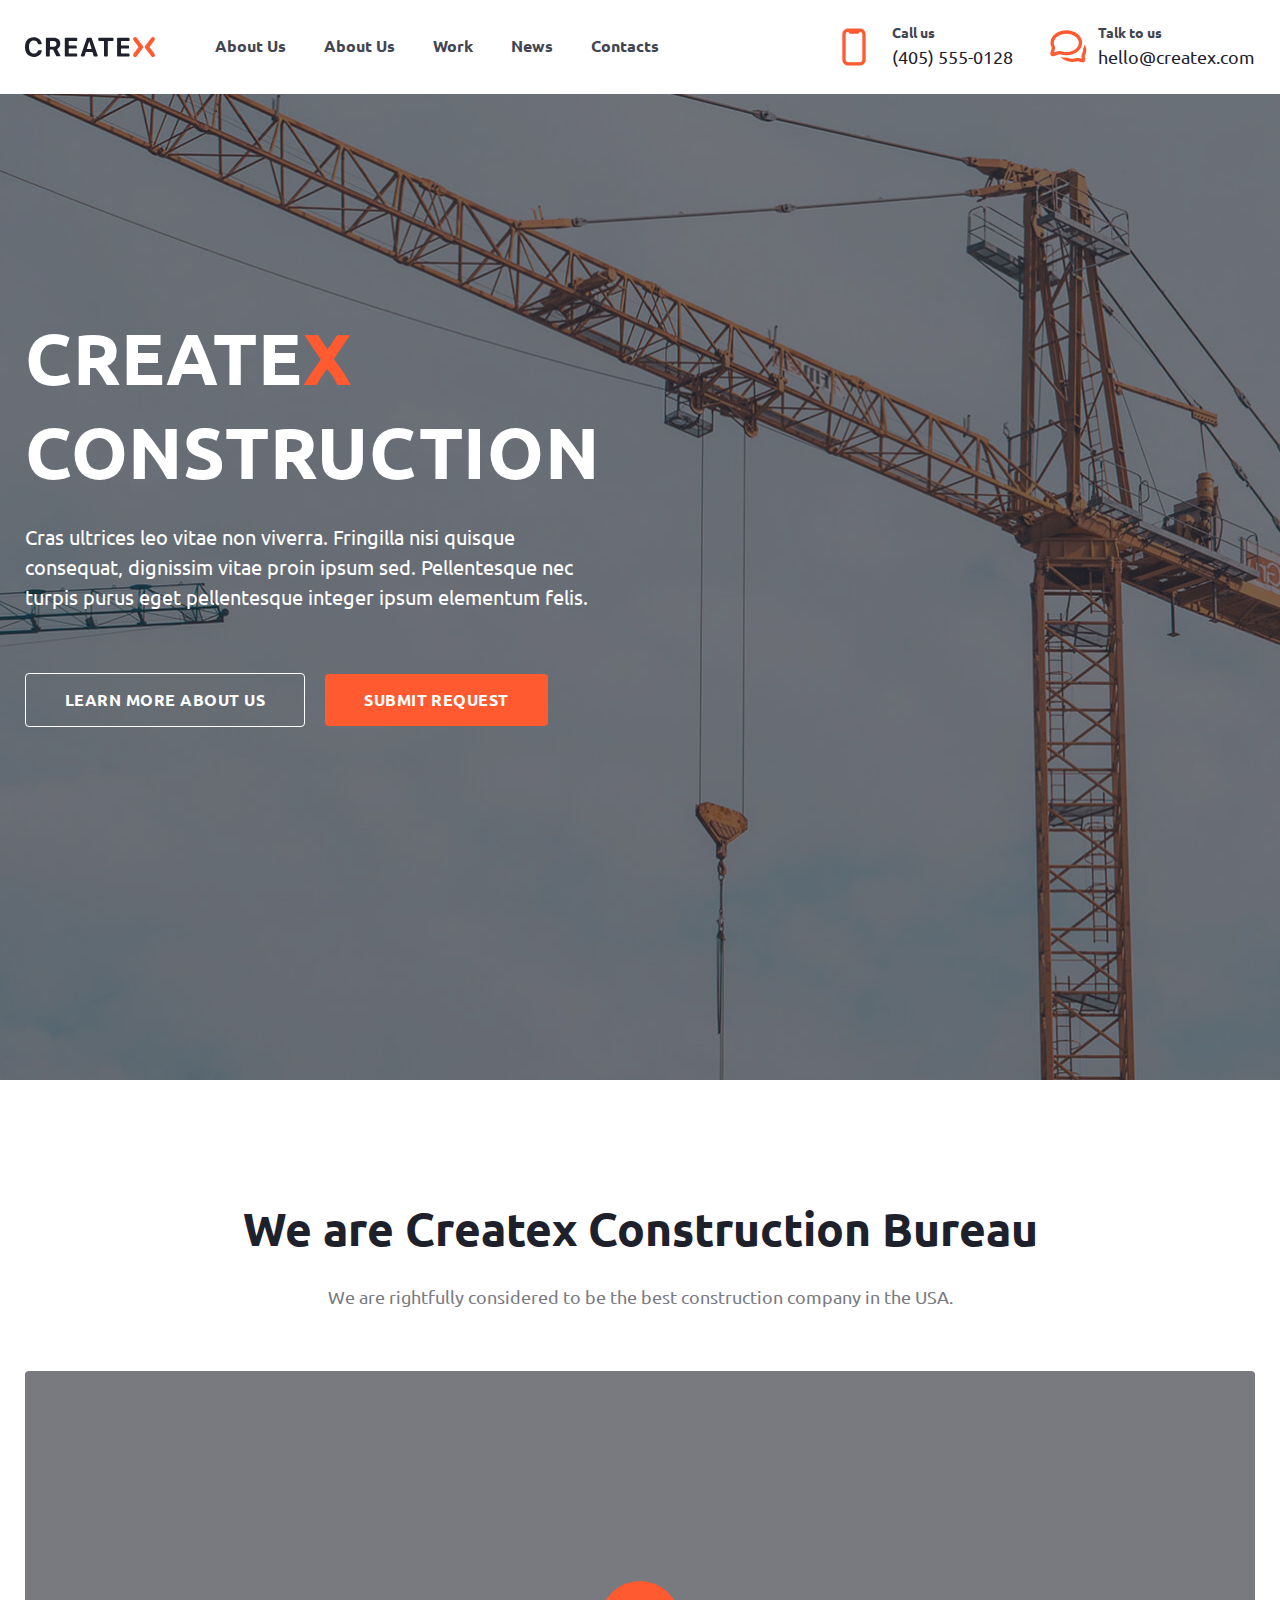
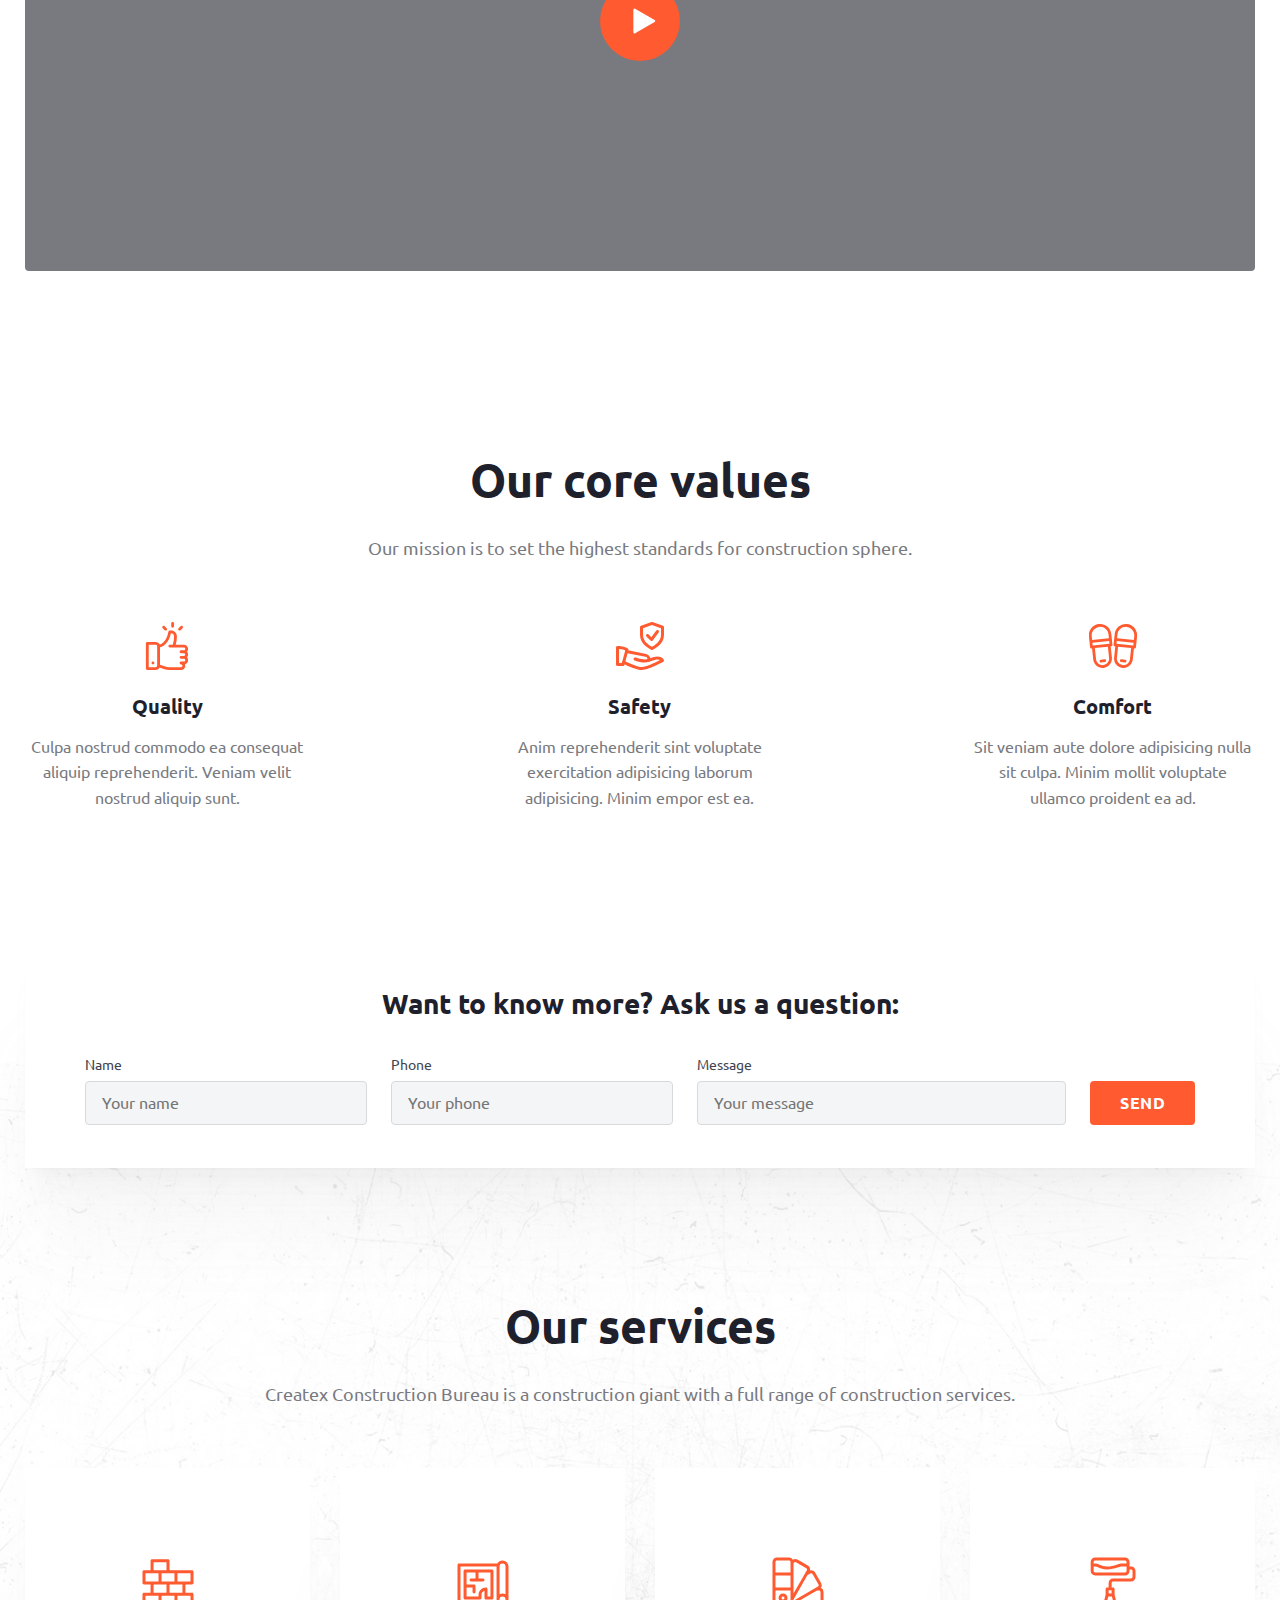
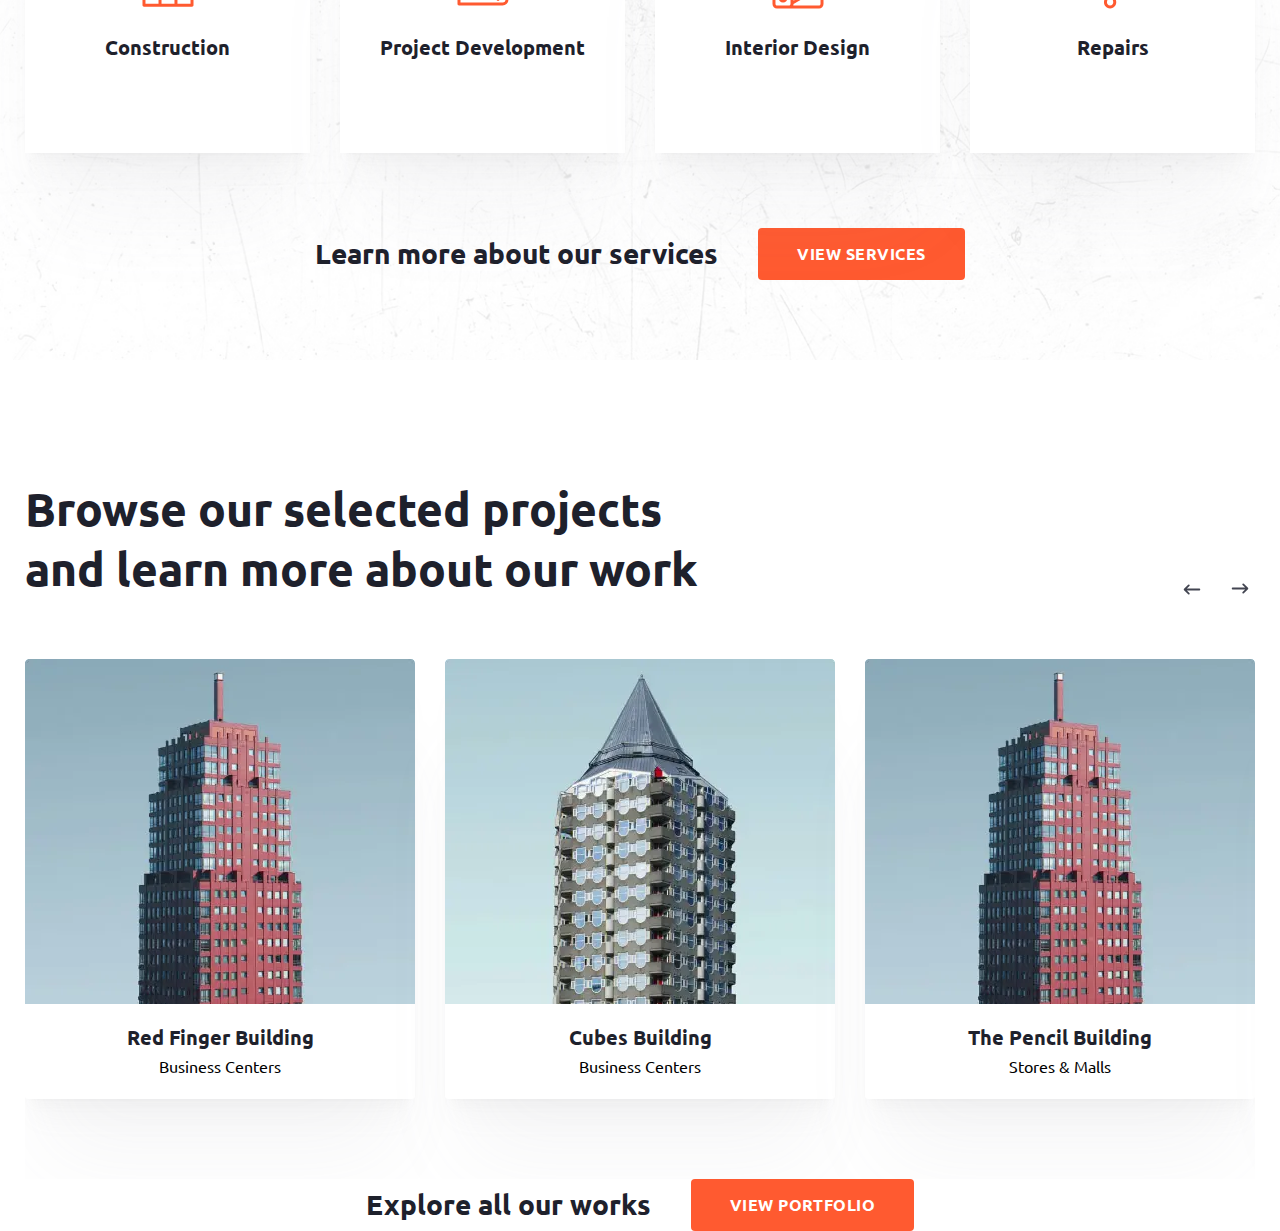
==== commit 80a82f5e: "блок portfolio-section" ====
--- a/app/index.html
+++ b/app/index.html
@@ -196,9 +196,99 @@
       </li>
     </ul>
 
-    <div class="services-section__learn">
+    <div class="services-section__learn center-flex-button">
       <h2 class="subtitle-big">Learn more about our services</h2>
       <button class="btn-reset btn btn--fill btn--fill-primary">View services</button>
+    </div>
+  </div>
+</section>
+
+    <section class="portfolio-section section-offset">
+  <div class="container">
+    <div class="portfolio-section__slider-nav slider-nav">
+      <h2 class="title slider-nav__title">Browse our selected projects and learn more about our work</h2>
+      <div class="slider-nav__buttons">
+        <button class="btn-reset slider-nav__btn portfolio-section__prev slider-btn">
+          <svg>
+            <use xlink:href="img/sprite.svg#arrow"></use>
+          </svg>
+        </button>
+        <button class="btn-reset slider-nav__btn portfolio-section__next slider-btn">
+          <svg>
+            <use xlink:href="img/sprite.svg#arrow"></use>
+          </svg>
+        </button>
+      </div>
+    </div>
+
+    <div class="portfolio-section__slider ">
+      <div class="swiper slider-cards">
+        <div class="swiper-wrapper slider-cards__wrapper">
+          <div class="swiper-slide slider-cards__card card">
+            <div class="card__img">
+              <picture>
+                <source srcset="img/portfolio-section-image1.webp" type="image/webp">
+                <img loading="lazy" src="img/portfolio-section-image1.jpg" class="image" width="390" height="345" alt="img">
+              </picture>
+            </div>
+            <div class="card__content">
+              <h3 class="card__title subtitle subtitle--center ">Red Finger Building</h3>
+              <p class="card__text">Business Centers</p>
+              <button class="btn-reset card__btn btn btn-stroke--primary">View Project</button>
+            </div>
+          </div>
+
+          <div class="swiper-slide slider-cards__card card ">
+            <div class="card__img">
+              <picture>
+                <source srcset="img/portfolio-section-image2.webp" type="image/webp">
+                <img loading="lazy" src="img/portfolio-section-image2.jpg" class="image" width="390" height="345" alt="img">
+              </picture>
+            </div>
+            <div class="card__content">
+              <h3 class="card__title subtitle subtitle--center ">Cubes Building</h3>
+              <p class="card__text">Business Centers</p>
+              <button class="btn-reset card__btn btn btn-stroke--primary">View Project</button>
+
+            </div>
+          </div>
+
+          <div class="swiper-slide slider-cards__card card ">
+            <div class="card__img">
+              <picture>
+                <source srcset="img/portfolio-section-image1.webp" type="image/webp">
+                <img loading="lazy" src="img/portfolio-section-image1.jpg" class="image" width="390" height="345" alt="img">
+              </picture>
+            </div>
+            <div class="card__content">
+              <h3 class="card__title subtitle subtitle--center ">The Pencil Building</h3>
+              <p class="card__text">Stores & Malls</p>
+              <button class="btn-reset card__btn btn btn-stroke--primary">View Project</button>
+
+            </div>
+          </div>
+
+          <div class="swiper-slide slider-cards__card card ">
+            <div class="card__img">
+              <picture>
+                <source srcset="img/portfolio-section-image2.webp" type="image/webp">
+                <img loading="lazy" src="img/portfolio-section-image2.jpg" class="image" width="390" height="345" alt="img">
+              </picture>
+            </div>
+            <div class="card__content">
+              <h3 class="card__title subtitle subtitle--center ">Red Finger Building</h3>
+              <p class="card__text">Business Centers</p>
+              <button class="btn-reset card__btn btn btn-stroke--primary">View Project</button>
+
+            </div>
+          </div>
+        </div>
+      </div>
+    </div>
+
+    <div class="portfolio-section__explore center-flex-button">
+      <h2 class="subtitle-big">Explore all our works</h2>
+      <button class="btn-reset btn btn--fill btn--fill-primary">View portfolio</button>
     </div>
   </div>
 </section>
--- a/app/css/main.css
+++ b/app/css/main.css
@@ -240,6 +240,11 @@
   border: 1px solid var(--white);
 }
 
+.btn-stroke--primary {
+  border: 1px solid var(--primary);
+  color: var(--primary);
+}
+
 .btn--fill {
   background: var(--primary);
 }
@@ -299,6 +304,20 @@
 }
 .subtitle-big--center {
   text-align: center;
+}
+
+.center-flex-button {
+  display: -webkit-box;
+  display: -ms-flexbox;
+  display: flex;
+  -webkit-box-align: center;
+  -ms-flex-align: center;
+  align-items: center;
+  -webkit-box-pack: center;
+  -ms-flex-pack: center;
+  justify-content: center;
+  gap: 40px;
+  margin-top: 75px;
 }
 
 .header {
@@ -512,20 +531,6 @@
 .services-item__title {
   -webkit-transition: 0.3s;
   transition: 0.3s;
-}
-
-.services-section__learn {
-  display: -webkit-box;
-  display: -ms-flexbox;
-  display: flex;
-  -webkit-box-align: center;
-  -ms-flex-align: center;
-  align-items: center;
-  -webkit-box-pack: center;
-  -ms-flex-pack: center;
-  justify-content: center;
-  gap: 40px;
-  margin-top: 75px;
 }
 
 .nav__list {
@@ -686,4 +691,115 @@
 .form-field__btn {
   padding: 14px 30px;
 }
+
+.portfolio-section__next {
+  -webkit-transform: rotate(-180deg);
+  -ms-transform: rotate(-180deg);
+  transform: rotate(-180deg);
+}
+.portfolio-section__explore {
+  margin-top: 0;
+}
+
+.slider-nav {
+  display: -webkit-box;
+  display: -ms-flexbox;
+  display: flex;
+  -webkit-box-align: end;
+  -ms-flex-align: end;
+  align-items: end;
+  -webkit-box-pack: justify;
+  -ms-flex-pack: justify;
+  justify-content: space-between;
+  gap: 20px;
+  margin-bottom: 60px;
+}
+.slider-nav__title {
+  max-width: 710px;
+  margin-bottom: 0;
+}
+.slider-nav__buttons {
+  display: -webkit-box;
+  display: -ms-flexbox;
+  display: flex;
+  margin-bottom: -14px;
+  margin-right: -9px;
+}
+.slider-nav__btn {
+  width: 48px;
+  height: 48px;
+  border-radius: 100%;
+  -webkit-transition: 0.3s;
+  transition: 0.3s;
+}
+.slider-nav__btn svg {
+  width: 18px;
+  height: 11px;
+  fill: var(--gray-800);
+  -webkit-transition: 0.3s;
+  transition: 0.3s;
+}
+@media screen and (min-width: 1024px) {
+  .slider-nav__btn:hover {
+    background: var(--primary);
+  }
+  .slider-nav__btn:hover svg {
+    fill: var(--white);
+  }
+}
+
+.slider-cards {
+  padding-bottom: 80px;
+}
+
+.card {
+  overflow: hidden;
+  -webkit-box-shadow: 0 4px 4px -4px rgba(30, 33, 44, 0.03), 0 12px 10px -6px rgba(154, 156, 165, 0.04), 0 30px 24px -10px rgba(154, 156, 165, 0.05), 0 80px 80px -20px rgba(154, 156, 165, 0.08);
+  box-shadow: 0 4px 4px -4px rgba(30, 33, 44, 0.03), 0 12px 10px -6px rgba(154, 156, 165, 0.04), 0 30px 24px -10px rgba(154, 156, 165, 0.05), 0 80px 80px -20px rgba(154, 156, 165, 0.08);
+  background: var(--white);
+  height: 440px;
+  border-radius: 4px;
+}
+@media screen and (min-width: 1024px) {
+  .card:hover .card__content {
+    bottom: 0px;
+  }
+}
+.card__img {
+  height: 345px;
+}
+.card__content {
+  display: -webkit-box;
+  display: -ms-flexbox;
+  display: flex;
+  -webkit-box-orient: vertical;
+  -webkit-box-direction: normal;
+  -ms-flex-direction: column;
+  flex-direction: column;
+  -webkit-box-align: center;
+  -ms-flex-align: center;
+  align-items: center;
+  -webkit-box-pack: center;
+  -ms-flex-pack: center;
+  justify-content: center;
+  text-align: center;
+  padding: 16px 25px 24px;
+  position: absolute;
+  left: 0;
+  right: 0;
+  bottom: -70px;
+  -webkit-transition: 0.3s;
+  transition: 0.3s;
+  background: var(--white);
+}
+.card__title {
+  margin-bottom: 5px;
+}
+.card__text {
+  margin-bottom: 25px;
+}
+.card__btn {
+  padding: 14px 32px;
+  font-size: 14px;
+}
 /*# sourceMappingURL=main.css.map */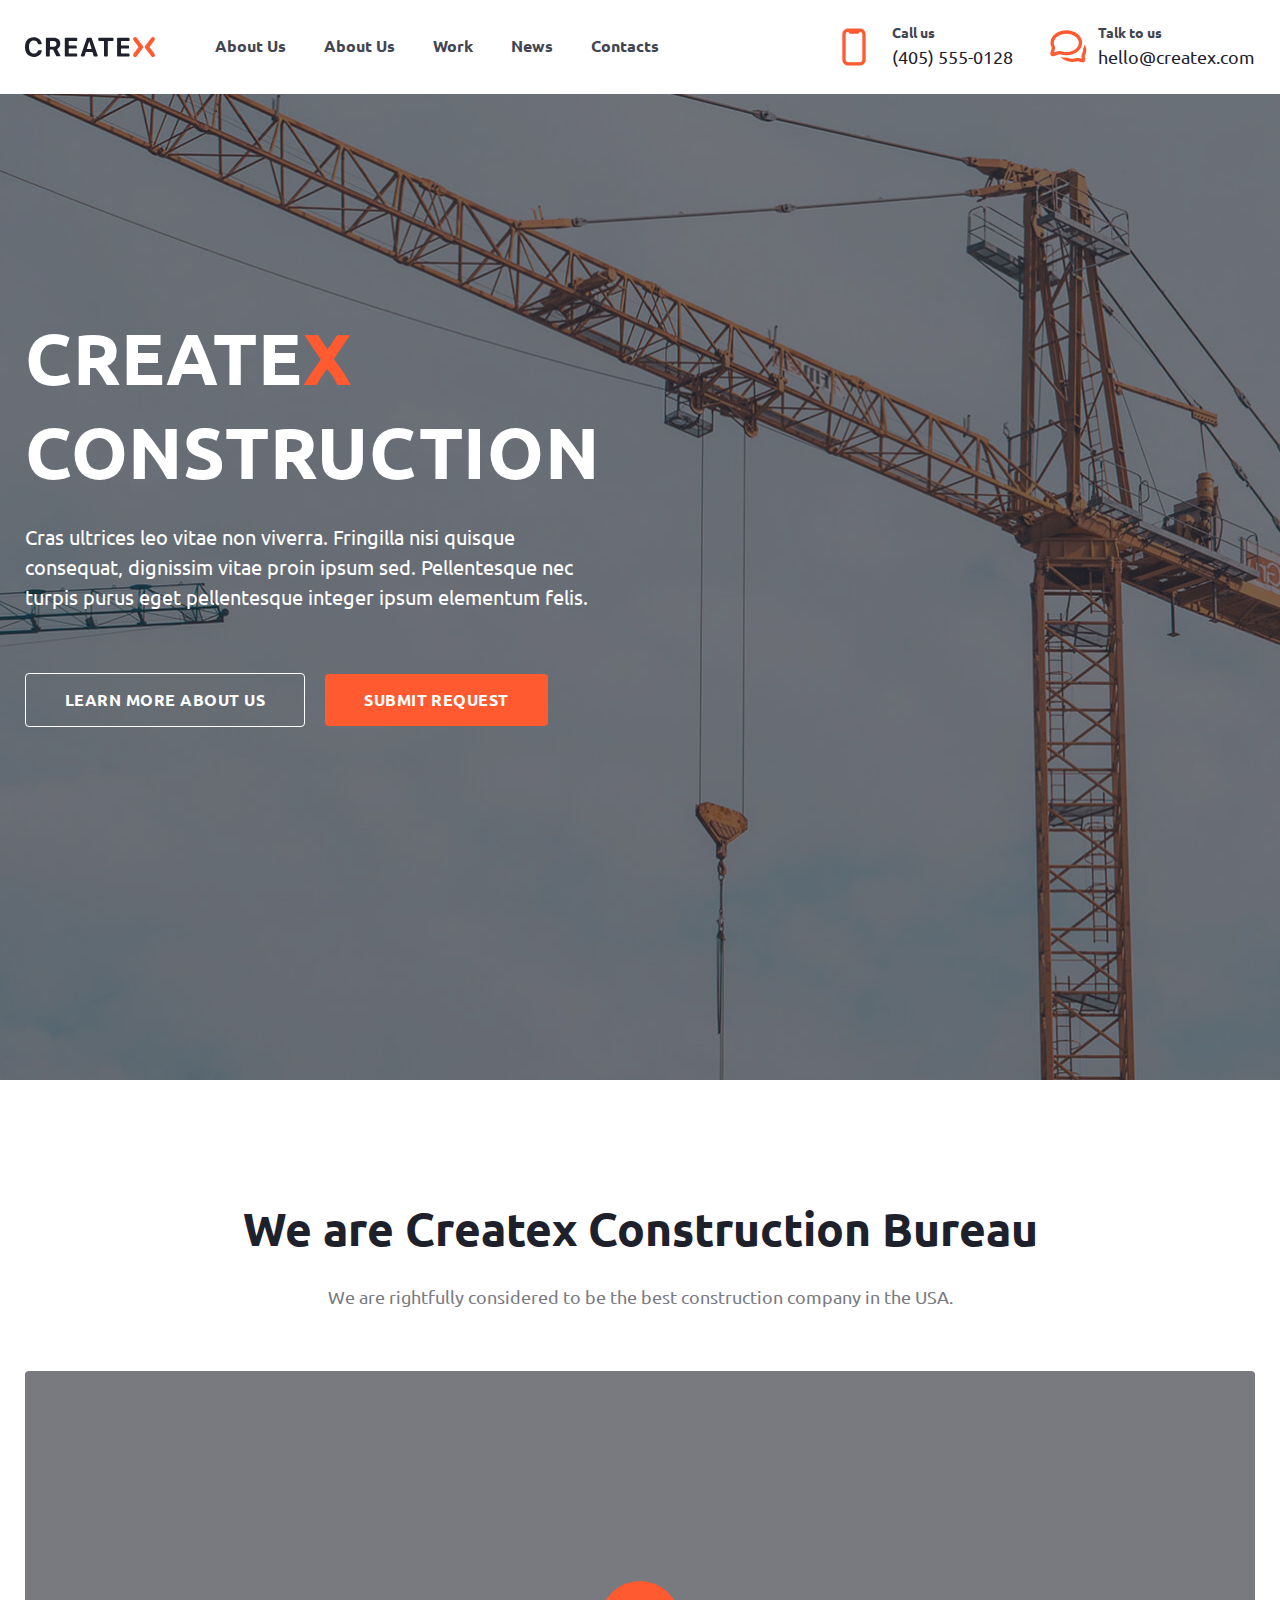
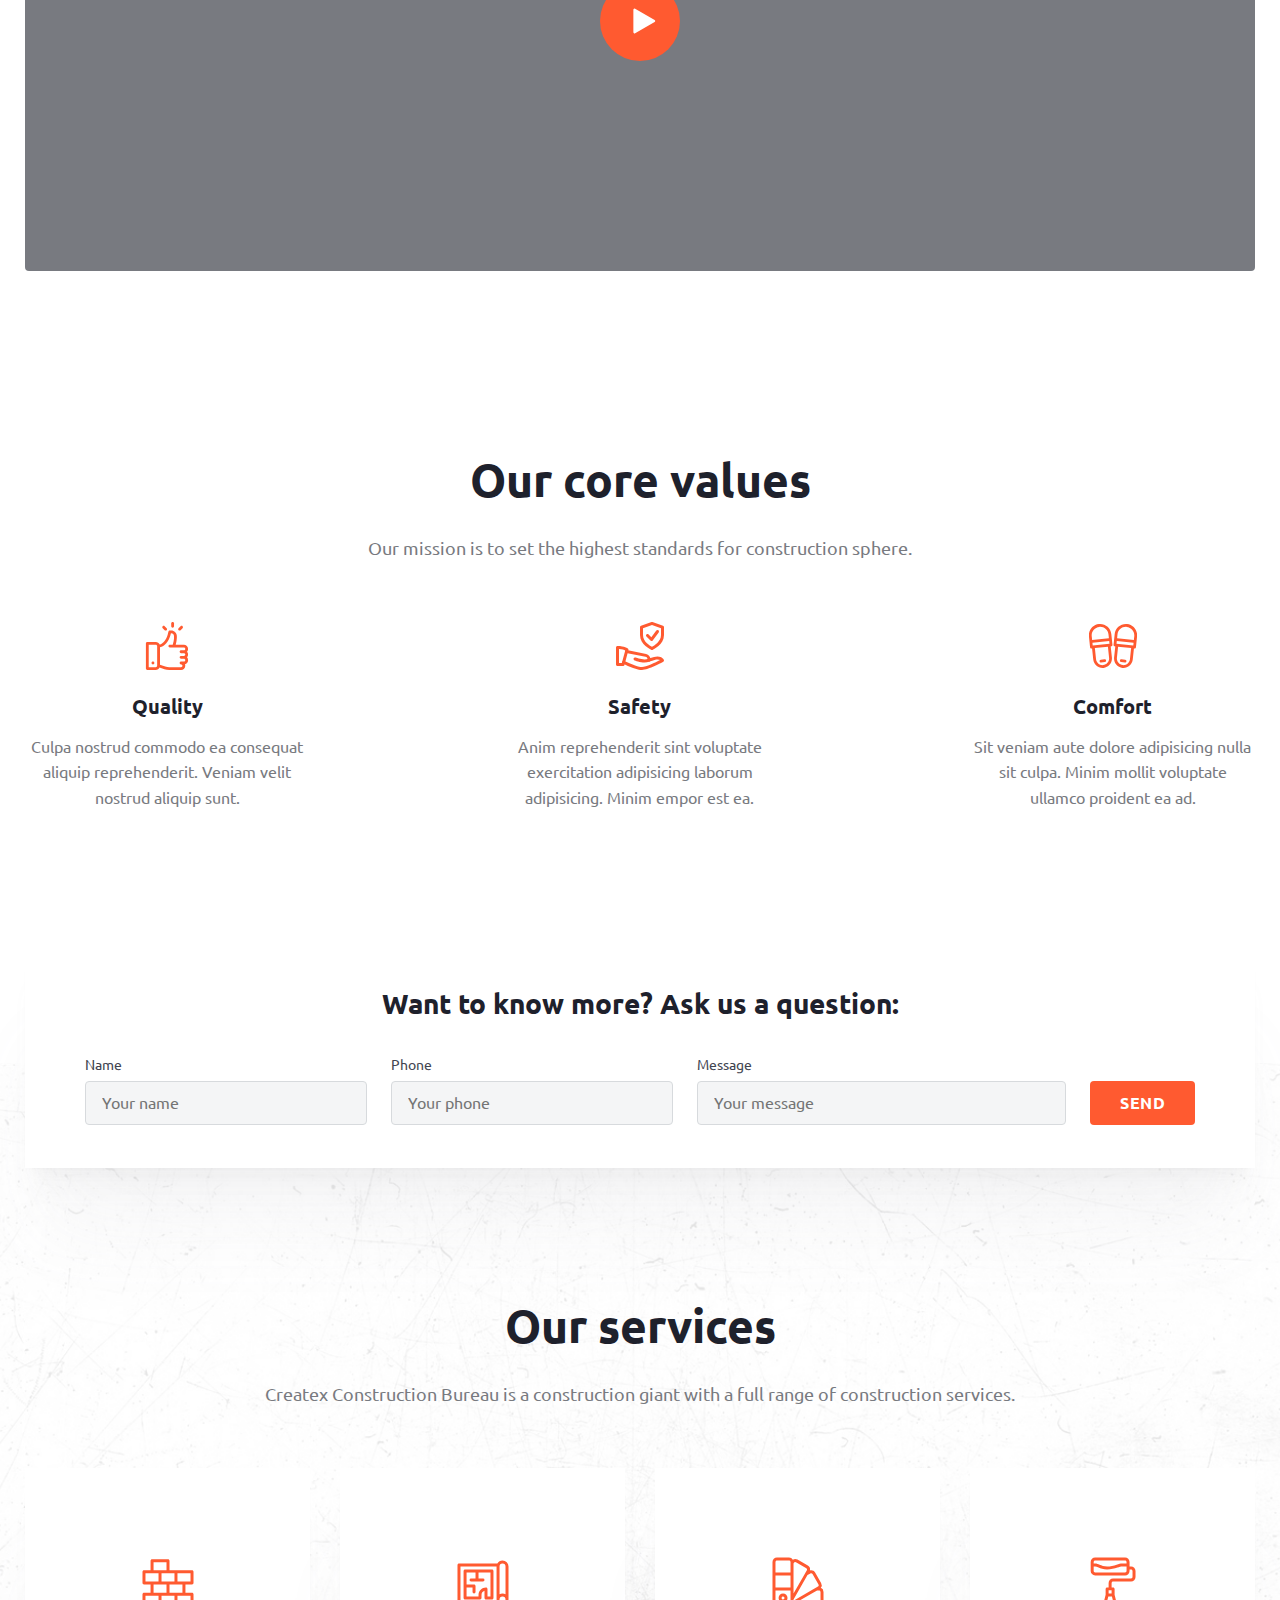
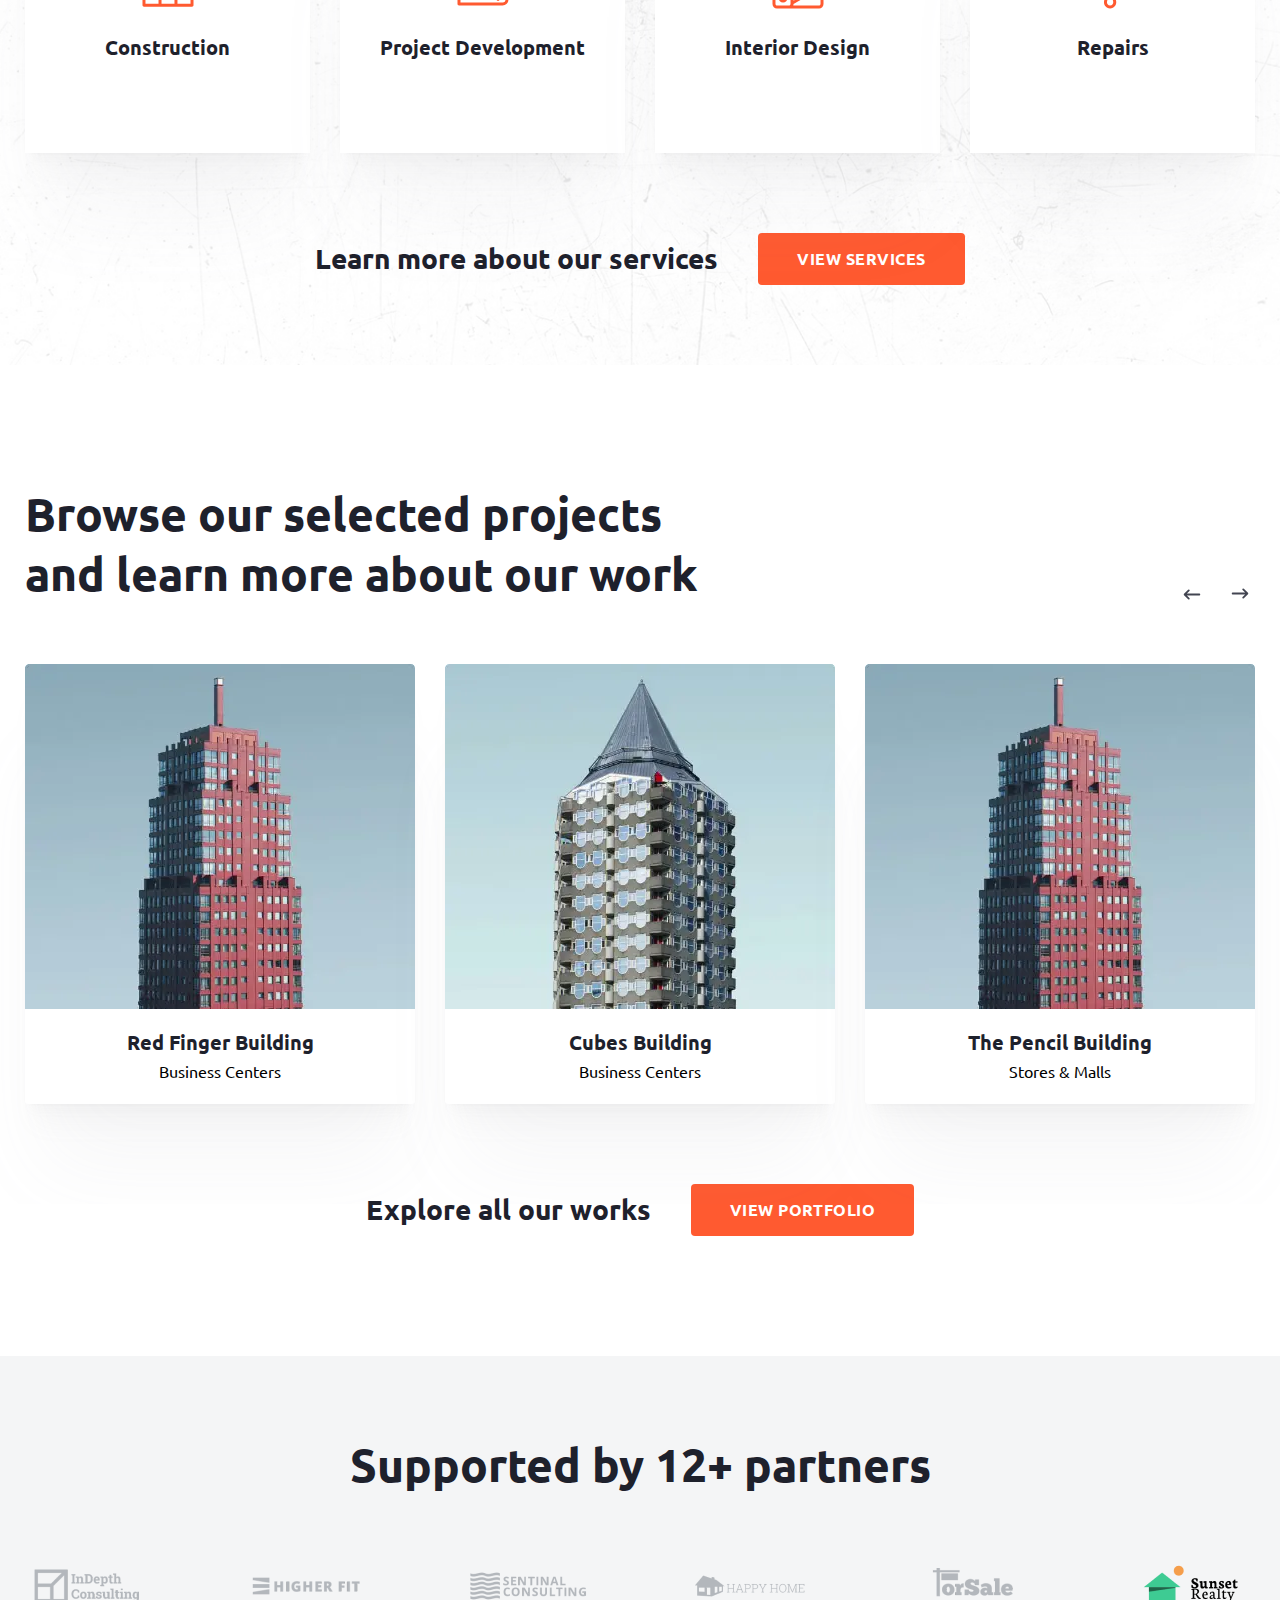
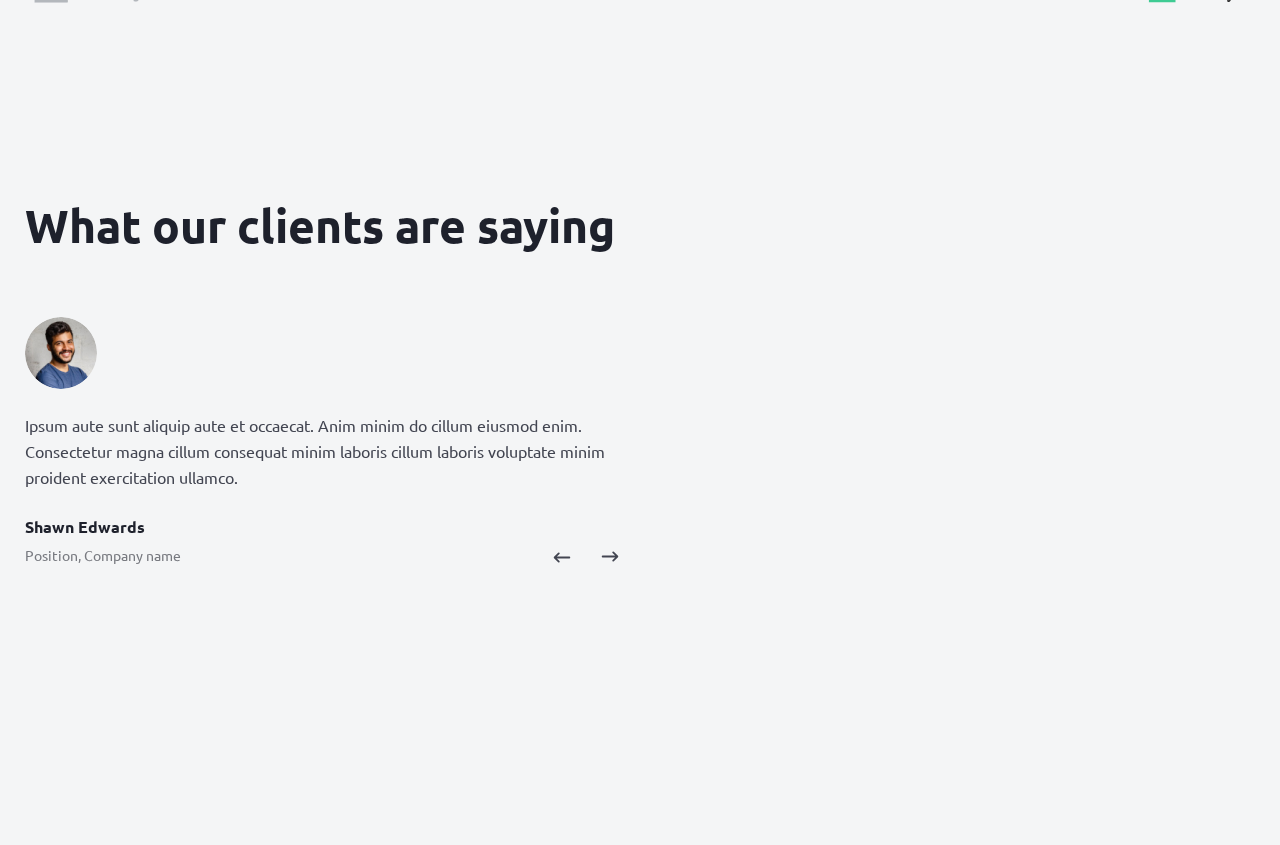
==== commit 2e11c577: "сделал блок reviws partners, поправил отображение слайдера портфолио" ====
--- a/app/index.html
+++ b/app/index.html
@@ -293,6 +293,108 @@
   </div>
 </section>
 
+    <section class="partners">
+  <div class="container">
+    <h2 class="title title--center">Supported by 12+ partners</h2>
+    <ul class="partners__list list-reset">
+      <li class="partners__item">
+        <img src="img/partners/partrners-1.png" width="120" height="64" alt="img">
+      </li>
+      <li class="partners__item">
+        <img src="img/partners/partrners-2.png" width="120" height="64" alt="img">
+      </li>
+      <li class="partners__item">
+        <img src="img/partners/partrners-3.png" width="120" height="64" alt="img">
+      </li>
+      <li class="partners__item">
+        <img src="img/partners/partrners-4.png" width="120" height="64" alt="img">
+      </li>
+      <li class="partners__item">
+        <img src="img/partners/partrners-5.png" width="120" height="64" alt="img">
+      </li>
+      <li class="partners__item">
+        <img src="img/partners/partrners-6.png" width="120" height="64" alt="img">
+      </li>
+    </ul>
+  </div>
+</section>
+
+    <section class="reviews">
+  <div class="container">
+    <div class="reviews__items">
+      <div class="swiper slider-reviews">
+        <div class="swiper-wrapper">
+          <div class="swiper-slide slider-reviews__slide">
+            <h2 class="title slider-reviews__title">What our clients are saying</h2>
+            <div class="slider-reviews__img">
+              <img src="img/profile-image.png" alt="img">
+            </div>
+            <p class="slider-reviews__text">
+              Ipsum aute sunt aliquip aute et occaecat. Anim minim do cillum eiusmod enim. Consectetur magna cillum consequat minim laboris cillum laboris voluptate minim proident exercitation ullamco.
+            </p>
+            <span class="slider-reviews__name">Shawn Edwards</span>
+            <span class="slider-reviews__name-position">Position, Company name</span>
+          </div>
+          <div class="swiper-slide slider-reviews__slide">
+            <h2 class="title slider-reviews__title">What our clients are saying</h2>
+            <div class="slider-reviews__img">
+              <img src="img/profile-image.png" alt="img">
+            </div>
+            <p class="slider-reviews__text">
+              Ipsum aute sunt aliquip aute et occaecat. Anim minim do cillum eiusmod enim. Consectetur magna cillum consequat minim laboris cillum laboris voluptate minim proident exercitation ullamco.
+            </p>
+            <span class="slider-reviews__name">Shawn Edwards</span>
+            <span class="slider-reviews__name-position">Position, Company name</span>
+          </div>
+          <div class="swiper-slide slider-reviews__slide">
+            <h2 class="title slider-reviews__title">What our clients are saying</h2>
+            <div class="slider-reviews__img">
+              <img src="img/profile-image.png" alt="img">
+            </div>
+            <p class="slider-reviews__text">
+              Ipsum aute sunt aliquip aute et occaecat. Anim minim do cillum eiusmod enim. Consectetur magna cillum consequat minim laboris cillum laboris voluptate minim proident exercitation ullamco.
+            </p>
+            <span class="slider-reviews__name">Shawn Edwards</span>
+            <span class="slider-reviews__name-position">Position, Company name</span>
+          </div>
+          <div class="swiper-slide slider-reviews__slide">
+            <h2 class="title slider-reviews__title">What our clients are saying</h2>
+            <div class="slider-reviews__img">
+              <img src="img/profile-image.png" alt="img">
+            </div>
+            <p class="slider-reviews__text">
+              Ipsum aute sunt aliquip aute et occaecat. Anim minim do cillum eiusmod enim. Consectetur magna cillum consequat minim laboris cillum laboris voluptate minim proident exercitation ullamco.
+            </p>
+            <span class="slider-reviews__name">Shawn Edwards</span>
+            <span class="slider-reviews__name-position">Position, Company name</span>
+          </div>
+        </div>
+        <div class="slider-reviews__slider-nav slider-nav">
+          <div class="slider-nav__buttons">
+            <button class="btn-reset slider-nav__btn slider-reviews__prev slider-btn">
+              <svg>
+                <use xlink:href="img/sprite.svg#arrow"></use>
+              </svg>
+            </button>
+            <button class="btn-reset slider-nav__btn slider-reviews__next slider-btn" >
+              <svg>
+                <use xlink:href="img/sprite.svg#arrow"></use>
+              </svg>
+            </button>
+          </div>
+        </div>
+      </div>
+      <div class="reviews__image">
+        <picture>
+          <source srcset="img/reviews-image.jpg" type="image/webp">
+          <img loading="lazy" src="img/reviews-image.jpg" class="image" width="495" height="550" alt="img">
+        </picture>
+      </div>
+    </div>
+
+  </div>
+</section>
+
     <footer class="footer">
   <div class="container"></div>
 </footer>
--- a/app/css/main.css
+++ b/app/css/main.css
@@ -317,7 +317,7 @@
   -ms-flex-pack: center;
   justify-content: center;
   gap: 40px;
-  margin-top: 75px;
+  margin-top: 80px;
 }
 
 .header {
@@ -531,6 +531,10 @@
 .services-item__title {
   -webkit-transition: 0.3s;
   transition: 0.3s;
+}
+
+.portfolio-section {
+  padding-bottom: 120px;
 }
 
 .nav__list {
@@ -692,13 +696,14 @@
   padding: 14px 30px;
 }
 
-.portfolio-section__next {
+.portfolio-section__next, .slider-reviews__next {
   -webkit-transform: rotate(-180deg);
   -ms-transform: rotate(-180deg);
   transform: rotate(-180deg);
 }
-.portfolio-section__explore {
-  margin-top: 0;
+
+.swiper-button-lock {
+  display: block;
 }
 
 .slider-nav {
@@ -724,6 +729,8 @@
   display: flex;
   margin-bottom: -14px;
   margin-right: -9px;
+  position: relative;
+  z-index: 15;
 }
 .slider-nav__btn {
   width: 48px;
@@ -749,7 +756,16 @@
 }
 
 .slider-cards {
-  padding-bottom: 80px;
+  margin: -100px;
+  padding: 100px;
+}
+.slider-cards .swiper-slide {
+  opacity: 0;
+  visibility: hidden;
+}
+.slider-cards .slider-visible {
+  opacity: 1;
+  visibility: visible;
 }
 
 .card {
@@ -802,4 +818,74 @@
   padding: 14px 32px;
   font-size: 14px;
 }
+
+.partners {
+  background: var(--gray-200);
+  padding: 80px 0;
+}
+.partners__list {
+  display: -ms-grid;
+  display: grid;
+  grid-gap: 102px;
+  -ms-grid-columns: (1fr)[6];
+  grid-template-columns: repeat(6, 1fr);
+  margin-top: 58px;
+}
+
+.reviews {
+  padding: 95px 0;
+  background: var(--gray-200);
+}
+.reviews__items {
+  display: -webkit-box;
+  display: -ms-flexbox;
+  display: flex;
+  -webkit-box-align: start;
+  -ms-flex-align: start;
+  align-items: flex-start;
+}
+.slider-reviews {
+  position: relative;
+  width: 600px;
+  margin-left: 0;
+}
+.slider-reviews__slider-nav {
+  position: absolute;
+  right: 0;
+  bottom: 0;
+  z-index: 10;
+  margin-bottom: 0;
+}
+.slider-reviews__title {
+  margin-bottom: 61px;
+}
+.slider-reviews__img {
+  border-radius: 100%;
+  overflow: hidden;
+  width: 72px;
+  height: 72px;
+  margin-bottom: 25px;
+}
+.slider-reviews__text {
+  font-weight: 400;
+  font-size: 16px;
+  line-height: 160%;
+  color: var(--gray-800);
+  margin-bottom: 24px;
+}
+.slider-reviews__name {
+  display: block;
+  font-weight: 700;
+  font-size: 16px;
+  line-height: 160%;
+  color: var(--gray-900);
+  margin-bottom: 5px;
+}
+.slider-reviews__name-position {
+  display: block;
+  font-weight: 400;
+  font-size: 14px;
+  line-height: 150%;
+  color: var(--gray-700);
+}
 /*# sourceMappingURL=main.css.map */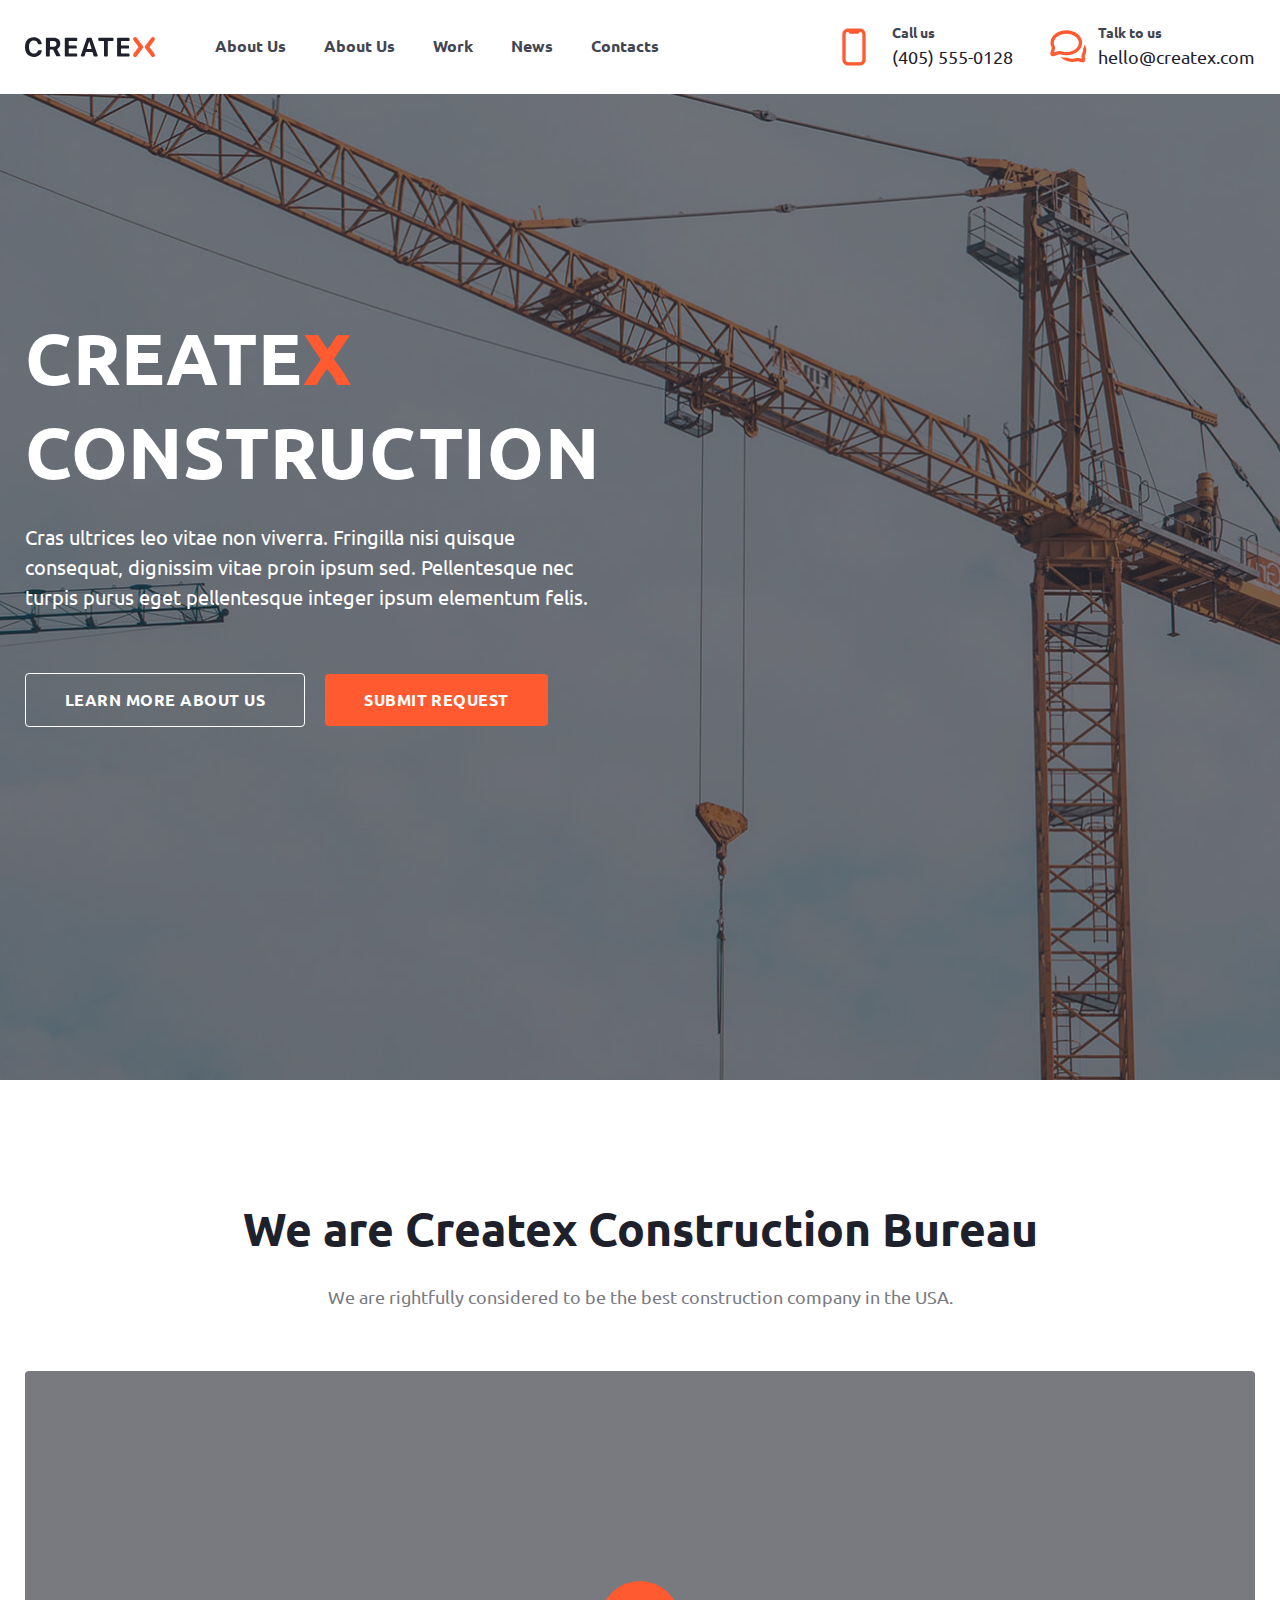
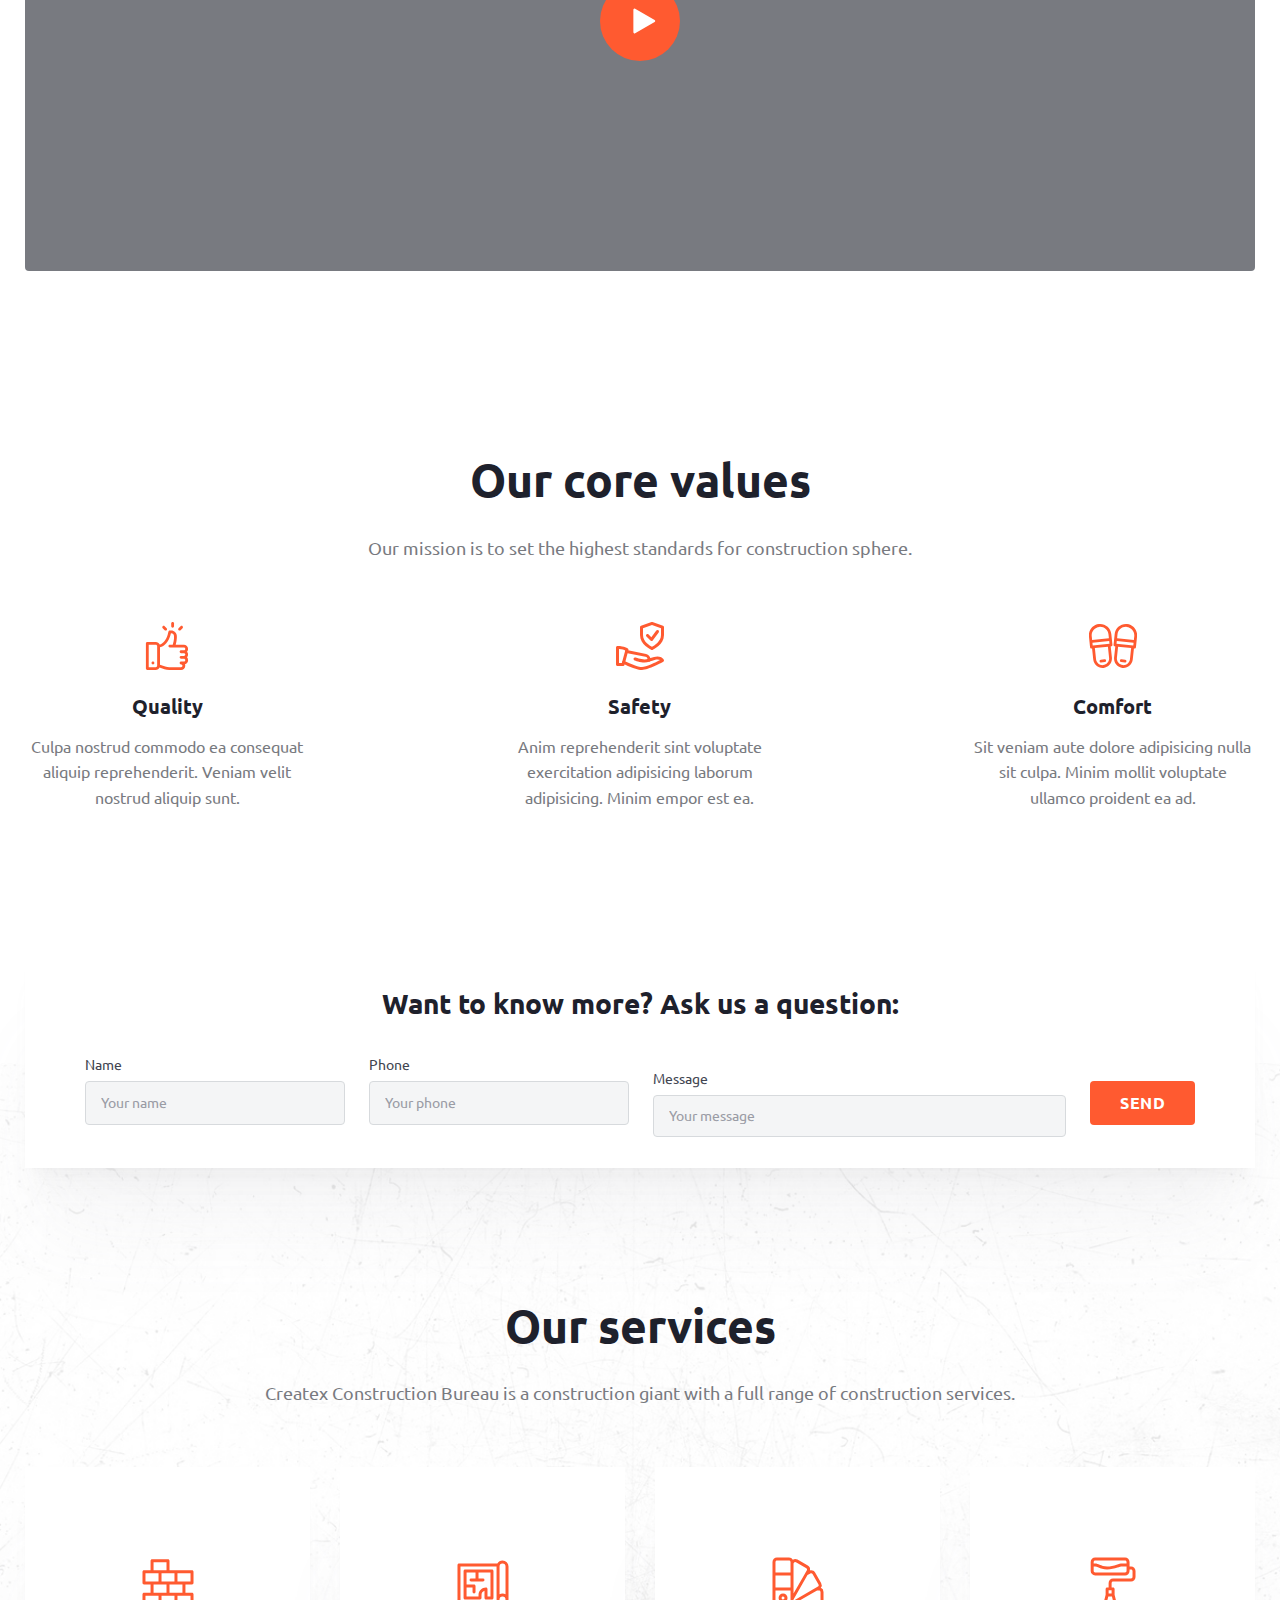
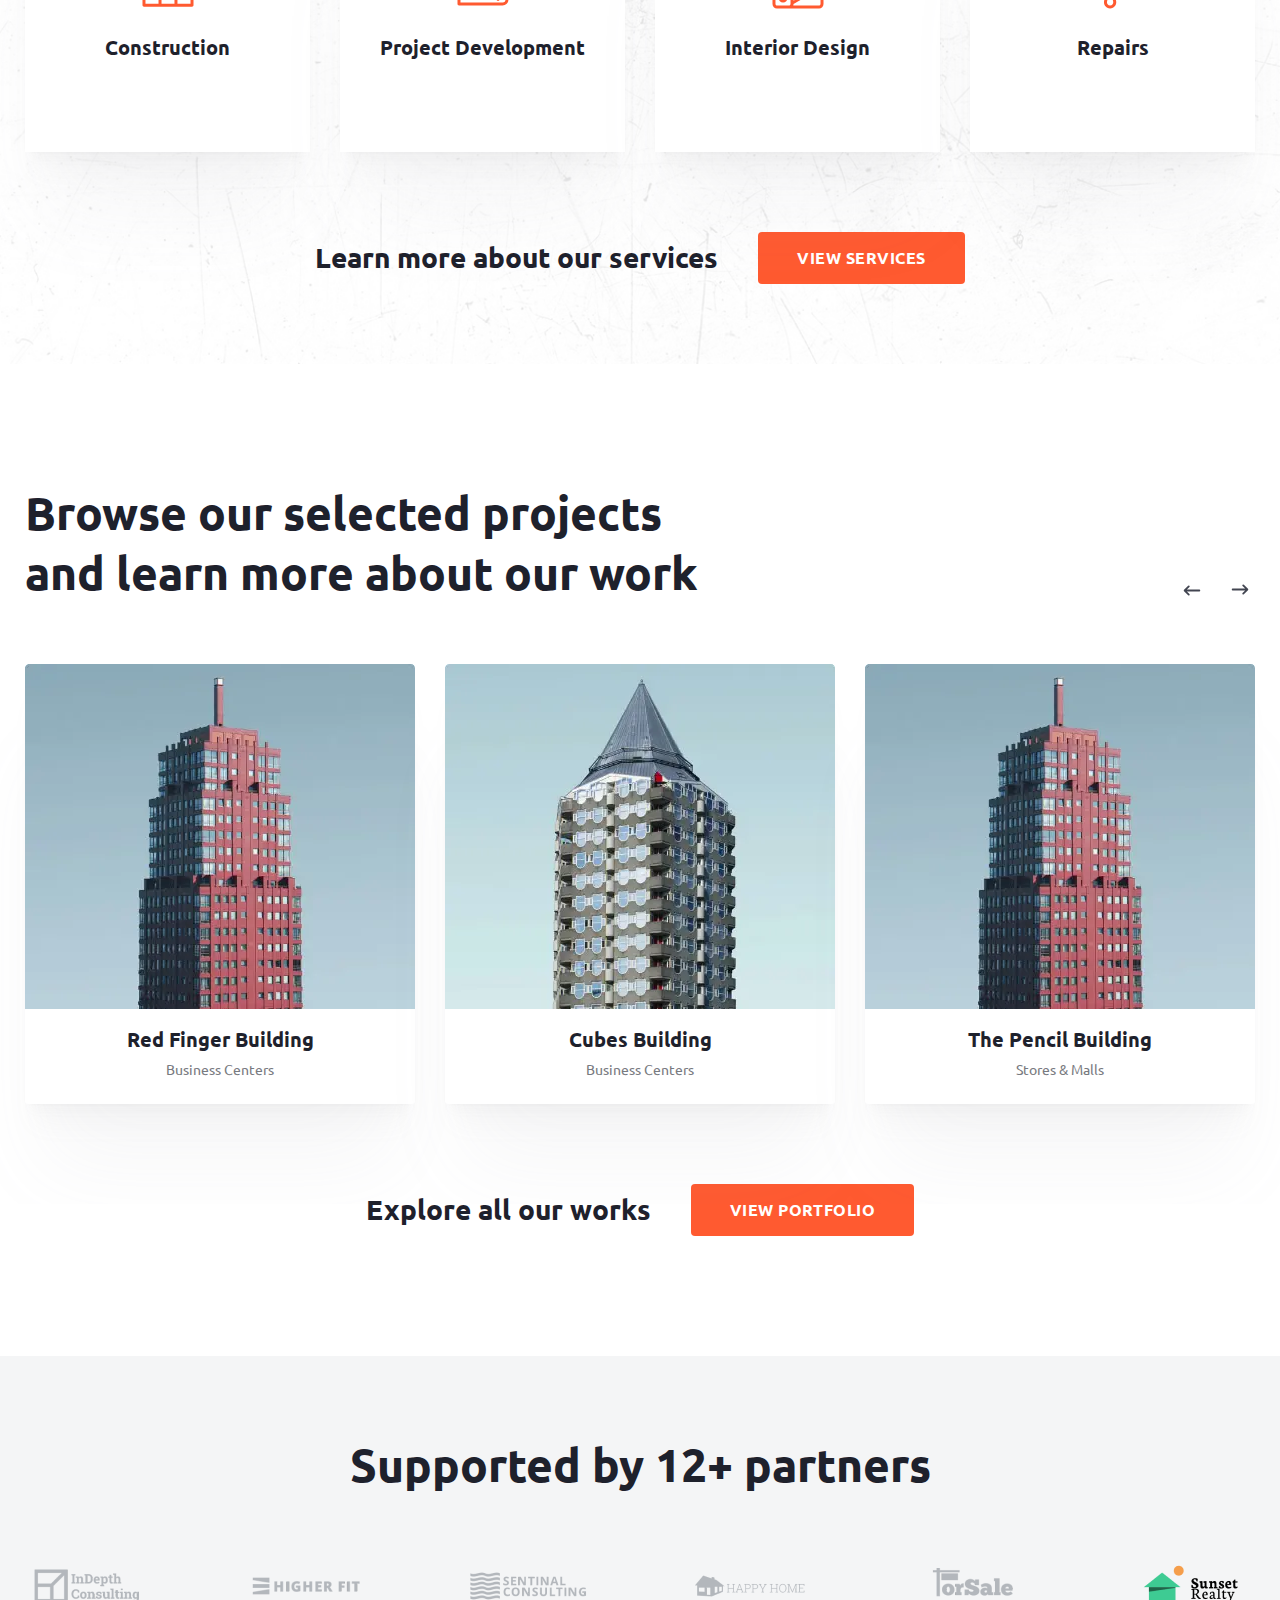
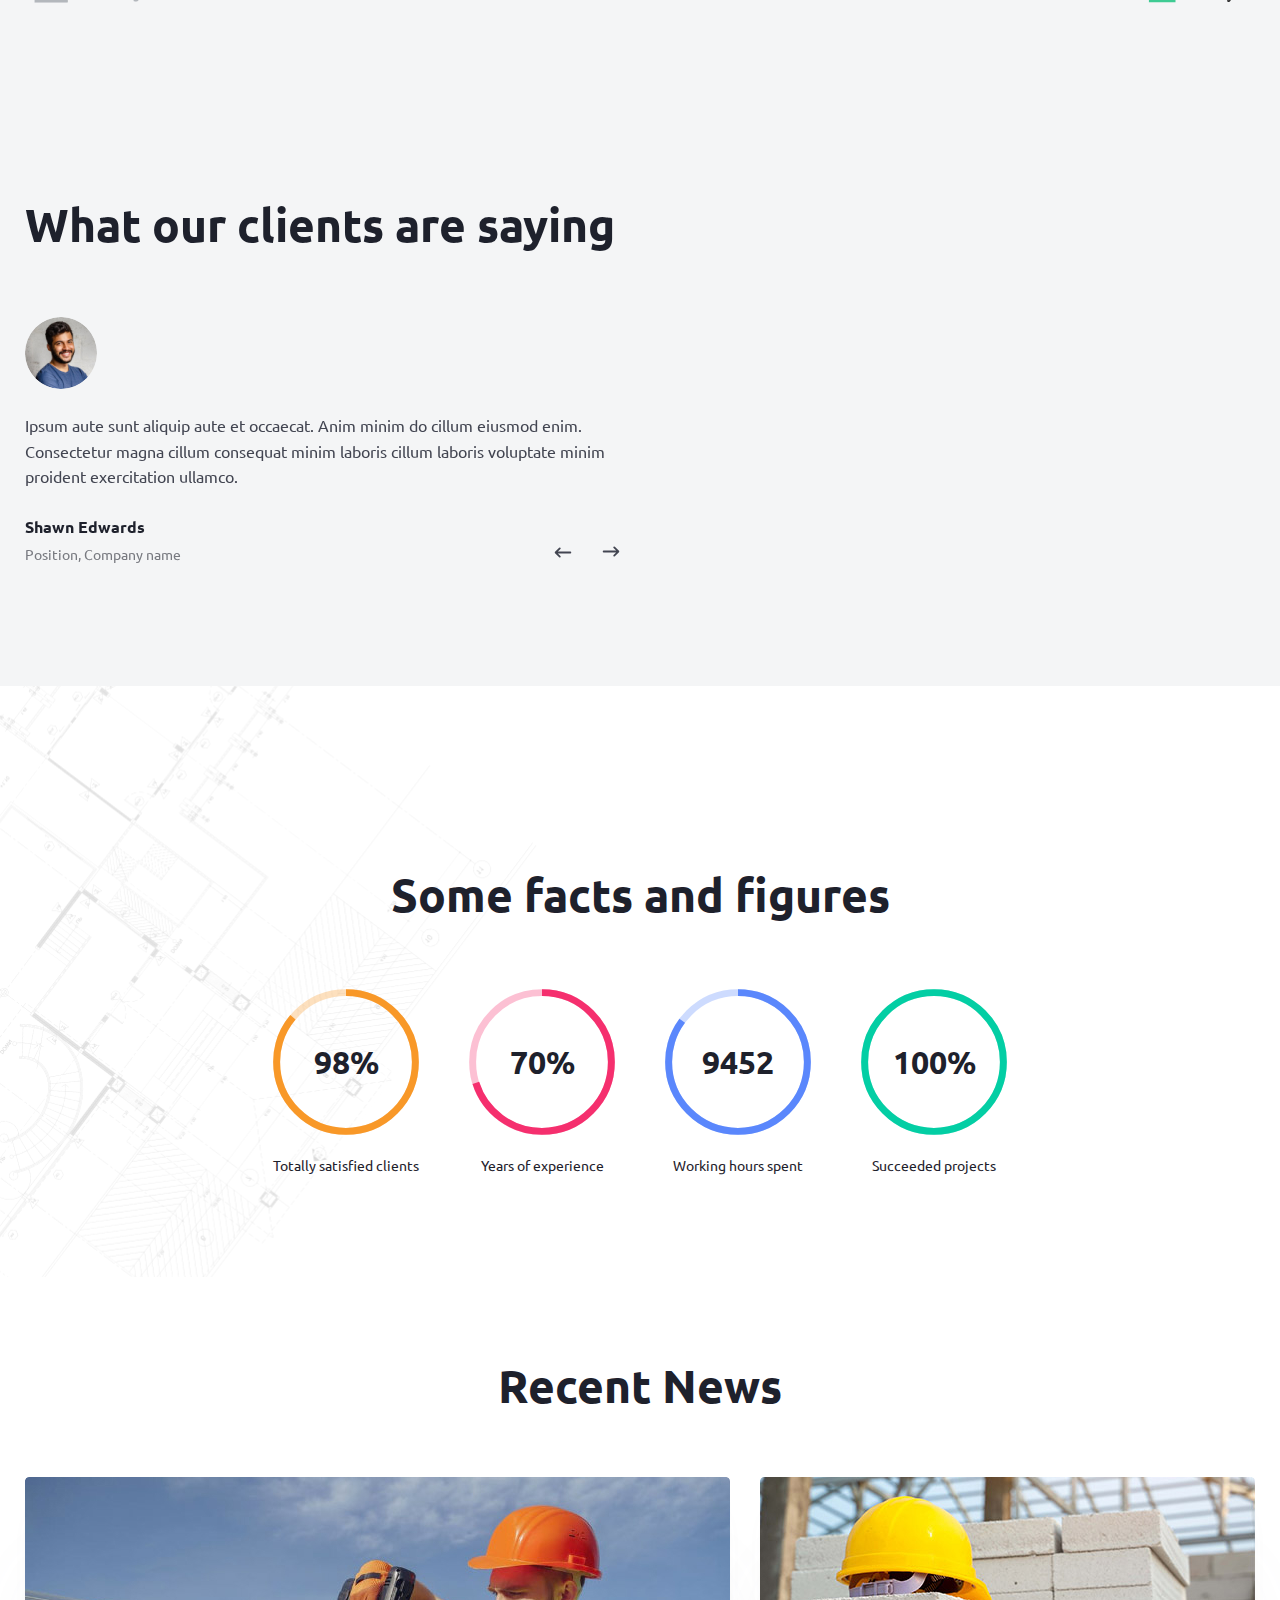
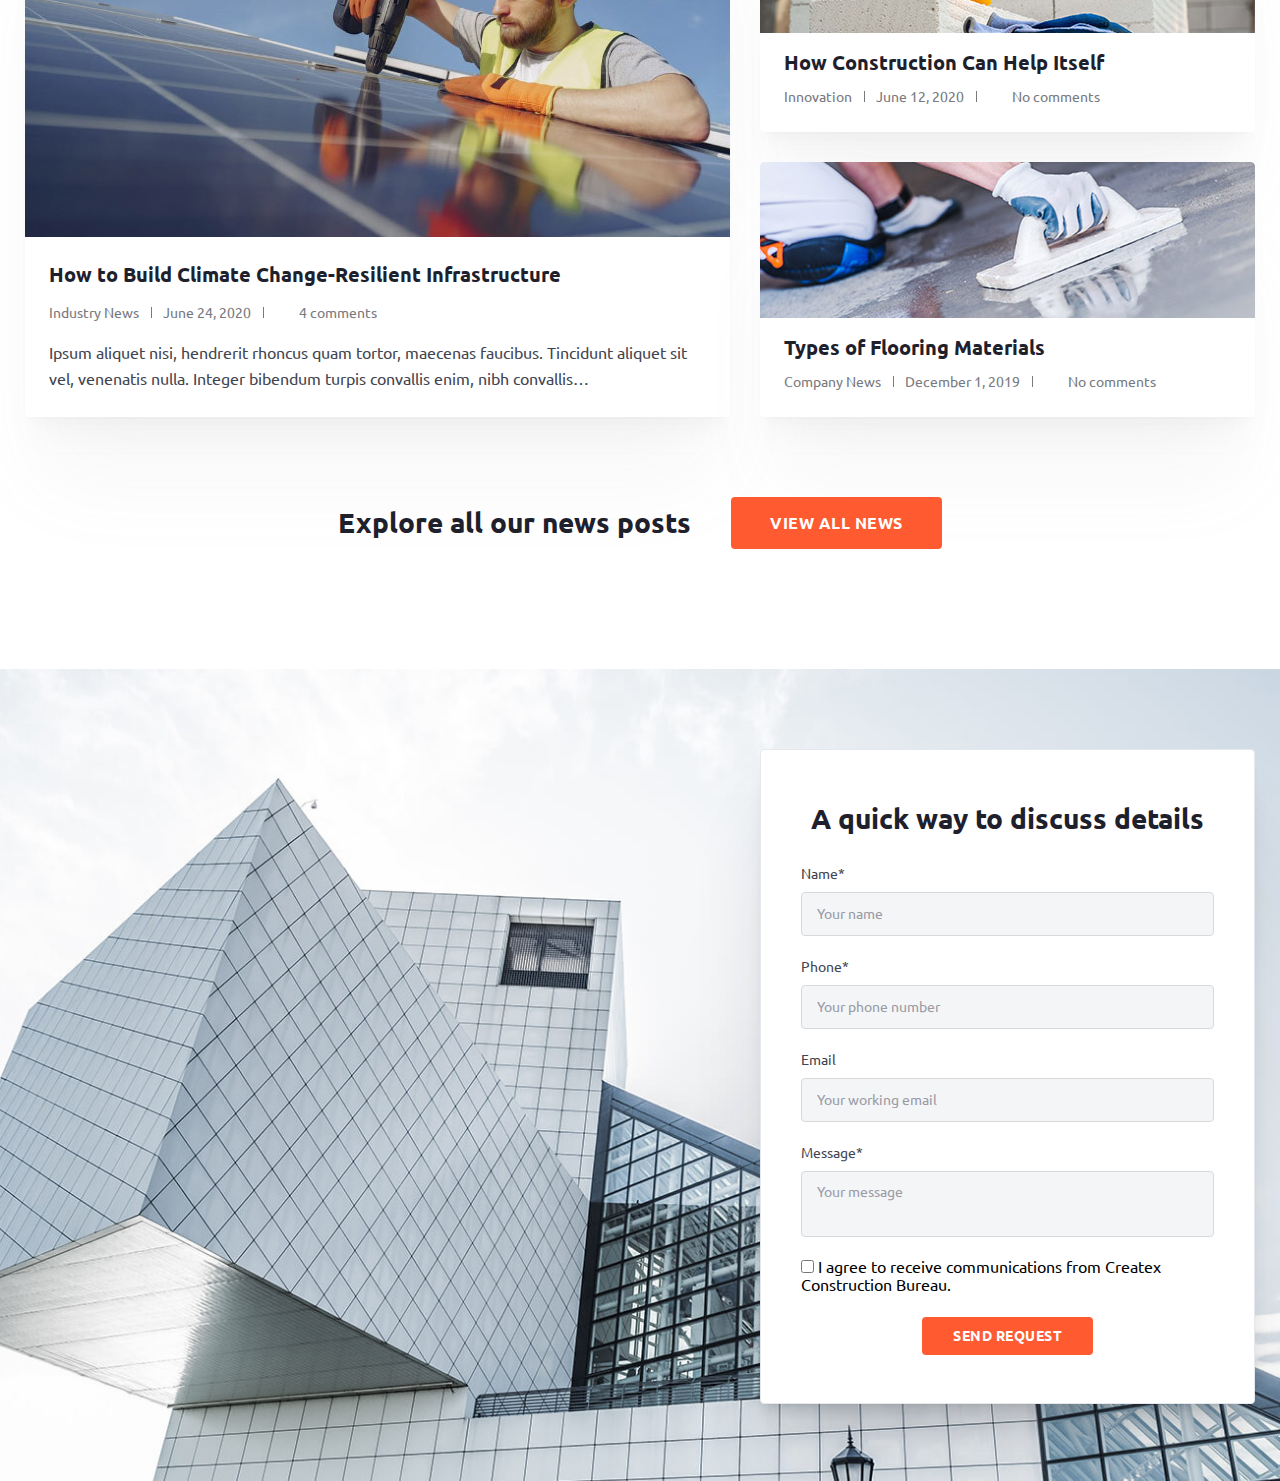
==== commit 8e55575e: "recent-news and contacts-section" ====
--- a/app/index.html
+++ b/app/index.html
@@ -130,7 +130,7 @@
     <h2 class="title title--center">Our services</h2>
     <p class="descr descr--center">Createx Construction Bureau is a construction giant with a full range of construction services.</p>
 
-    <ul class="services-section__items list-reset">
+    <ul class="services-section__items grid list-reset">
       <li class="services-section__item">
         <a href="#" class="services-item ">
           <div class="services-item__image">
@@ -225,62 +225,68 @@
       <div class="swiper slider-cards">
         <div class="swiper-wrapper slider-cards__wrapper">
           <div class="swiper-slide slider-cards__card card">
-            <div class="card__img">
-              <picture>
-                <source srcset="img/portfolio-section-image1.webp" type="image/webp">
-                <img loading="lazy" src="img/portfolio-section-image1.jpg" class="image" width="390" height="345" alt="img">
-              </picture>
-            </div>
-            <div class="card__content">
-              <h3 class="card__title subtitle subtitle--center ">Red Finger Building</h3>
-              <p class="card__text">Business Centers</p>
-              <button class="btn-reset card__btn btn btn-stroke--primary">View Project</button>
-            </div>
+            <a href="#" class="card__item">
+              <div class="card__img">
+                <picture>
+                  <source srcset="img/portfolio-section-image1.webp" type="image/webp">
+                  <img loading="lazy" src="img/portfolio-section-image1.jpg" class="image" width="390" height="345" alt="img">
+                </picture>
+              </div>
+              <div class="card__content">
+                <h3 class="card__title subtitle subtitle--center ">Red Finger Building</h3>
+                <p class="card__text">Business Centers</p>
+                <span class="btn-reset card__btn btn btn-stroke--primary">View Project</span>
+              </div>
+            </a>
           </div>
 
           <div class="swiper-slide slider-cards__card card ">
-            <div class="card__img">
-              <picture>
-                <source srcset="img/portfolio-section-image2.webp" type="image/webp">
-                <img loading="lazy" src="img/portfolio-section-image2.jpg" class="image" width="390" height="345" alt="img">
-              </picture>
-            </div>
-            <div class="card__content">
-              <h3 class="card__title subtitle subtitle--center ">Cubes Building</h3>
-              <p class="card__text">Business Centers</p>
-              <button class="btn-reset card__btn btn btn-stroke--primary">View Project</button>
-
-            </div>
+            <a href="#" class="card__item">
+              <div class="card__img">
+                <picture>
+                  <source srcset="img/portfolio-section-image2.webp" type="image/webp">
+                  <img loading="lazy" src="img/portfolio-section-image2.jpg" class="image" width="390" height="345" alt="img">
+                </picture>
+              </div>
+              <div class="card__content">
+                <h3 class="card__title subtitle subtitle--center ">Cubes Building</h3>
+                <p class="card__text">Business Centers</p>
+                <span class="btn-reset card__btn btn btn-stroke--primary">View Project</span>
+              </div>
+            </a>
           </div>
 
           <div class="swiper-slide slider-cards__card card ">
-            <div class="card__img">
-              <picture>
-                <source srcset="img/portfolio-section-image1.webp" type="image/webp">
-                <img loading="lazy" src="img/portfolio-section-image1.jpg" class="image" width="390" height="345" alt="img">
-              </picture>
-            </div>
-            <div class="card__content">
-              <h3 class="card__title subtitle subtitle--center ">The Pencil Building</h3>
-              <p class="card__text">Stores & Malls</p>
-              <button class="btn-reset card__btn btn btn-stroke--primary">View Project</button>
-
-            </div>
+            <a href="#" class="card__item">
+              <div class="card__img">
+                <picture>
+                  <source srcset="img/portfolio-section-image1.webp" type="image/webp">
+                  <img loading="lazy" src="img/portfolio-section-image1.jpg" class="image" width="390" height="345" alt="img">
+                </picture>
+              </div>
+              <div class="card__content">
+                <h3 class="card__title subtitle subtitle--center ">The Pencil Building</h3>
+                <p class="card__text">Stores & Malls</p>
+                <span class="btn-reset card__btn btn btn-stroke--primary">View Project</span>
+              </div>
+            </a>
           </div>
 
           <div class="swiper-slide slider-cards__card card ">
-            <div class="card__img">
-              <picture>
-                <source srcset="img/portfolio-section-image2.webp" type="image/webp">
-                <img loading="lazy" src="img/portfolio-section-image2.jpg" class="image" width="390" height="345" alt="img">
-              </picture>
-            </div>
-            <div class="card__content">
-              <h3 class="card__title subtitle subtitle--center ">Red Finger Building</h3>
-              <p class="card__text">Business Centers</p>
-              <button class="btn-reset card__btn btn btn-stroke--primary">View Project</button>
-
-            </div>
+            <a href="#" class="card__item">
+              <div class="card__img">
+                <picture>
+                  <source srcset="img/portfolio-section-image2.webp" type="image/webp">
+                  <img loading="lazy" src="img/portfolio-section-image2.jpg" class="image" width="390" height="345" alt="img">
+                </picture>
+              </div>
+              <div class="card__content">
+                <h3 class="card__title subtitle subtitle--center ">Red Finger Building</h3>
+                <p class="card__text">Business Centers</p>
+                <span class="btn-reset card__btn btn btn-stroke--primary">View Project</span>
+              </div>
+            </a>
+
           </div>
         </div>
       </div>
@@ -384,14 +390,173 @@
           </div>
         </div>
       </div>
-      <div class="reviews__image">
-        <picture>
-          <source srcset="img/reviews-image.jpg" type="image/webp">
-          <img loading="lazy" src="img/reviews-image.jpg" class="image" width="495" height="550" alt="img">
-        </picture>
+      <img class="reviews__image" loading="lazy" src="img/reviews-image.jpg" class="image" width="495" height="550" alt="img">
+    </div>
+  </div>
+</section>
+
+    <section class="facts">
+  <div class="container">
+    <h2 class="title title--center facts__title">Some facts and figures</h2>
+    <ul class="list-reset facts__list">
+      <li class="facts__item">
+        <div class="facts-element">
+          <div class="facts-element__circle facts-element__circle--one-color" data-percent="86">
+            <svg class="circle-anim" viewBox="-10 -10 320 320">
+              <circle class="progress-bg" r="150" cx="150" cy="150" fill="none" stroke-width="15">
+              </circle>
+              <circle class="progress" r="150" cx="150" cy="150" fill="none" stroke-width="15">
+              </circle>
+            </svg>
+            <div class="facts-element__value">98%</div>
+          </div>
+          <span class="facts-element__text">Totally satisfied clients</span>
+        </div>
+      </li>
+      <li class="facts__item">
+        <div class="facts-element">
+          <div class="facts-element__circle facts-element__circle--two-color" data-percent="70">
+            <svg class="circle-anim" viewBox="-10 -10 320 320">
+              <circle class="progress-bg" r="150" cx="150" cy="150" fill="none" stroke="yellow" stroke-width="15">
+              </circle>
+              <circle class="progress" r="150" cx="150" cy="150" fill="none" stroke="crimson" stroke-width="15">
+              </circle>
+            </svg>
+            <div class="facts-element__value">70%</div>
+          </div>
+          <span class="facts-element__text">Years of experience</span>
+        </div>
+      </li>
+      <li class="facts__item">
+        <div class="facts-element">
+          <div class="facts-element__circle facts-element__circle--three-color" data-percent="85">
+            <svg class="circle-anim" viewBox="-10 -10 320 320">
+              <circle class="progress-bg" r="150" cx="150" cy="150" fill="none" stroke="yellow" stroke-width="15">
+              </circle>
+              <circle class="progress" r="150" cx="150" cy="150" fill="none" stroke="crimson" stroke-width="15">
+              </circle>
+            </svg>
+            <div class="facts-element__value">9452</div>
+          </div>
+          <span class="facts-element__text">Working hours spent</span>
+        </div>
+      </li>
+      <li class="facts__item">
+        <div class="facts-element">
+          <div class="facts-element__circle facts-element__circle--four-color" data-percent="100">
+            <svg class="circle-anim" viewBox="-10 -10 320 320">
+              <circle class="progress-bg" r="150" cx="150" cy="150" fill="none" stroke="yellow" stroke-width="15">
+              </circle>
+              <circle class="progress" r="150" cx="150" cy="150" fill="none" stroke="crimson" stroke-width="15">
+              </circle>
+            </svg>
+            <div class="facts-element__value">100%</div>
+          </div>
+          <span class="facts-element__text">Succeeded projects</span>
+        </div>
+      </li>
+    </ul>
+  </div>
+</section>
+
+    <section class="recent-news">
+  <div class="container">
+    <h2 class="title title--center recent-news__title">Recent News</h2>
+    <ul class="list-reset recent-news__list grid">
+      <li class="recent-news__item">
+        <article class="news-article">
+          <img src="img/article-image1.jpg" alt="article 1" class="news-article__image">
+          <div class="news-article__text">
+            <h3 class="news-article__title">
+              <a href="#" class="news-article__link">How to Build Climate Change-Resilient Infrastructure</a>
+            </h3>
+            <div class="news-article__meta article-meta">
+              <a href="#" class="article-meta__item">Industry News</a>
+              <time class="article-meta__item" datetime="2020-06-24 19:00">June 24, 2020</time>
+              <span class="article-meta__item article-meta__item--comments">4 comments</span>
+            </div>
+            <p class="news-article__descr">
+              Ipsum aliquet nisi, hendrerit rhoncus quam tortor, maecenas faucibus. Tincidunt aliquet sit vel, venenatis
+              nulla. Integer bibendum turpis convallis enim, nibh convallis…
+            </p>
+          </div>
+        </article>
+      </li>
+      <li class="recent-news__item">
+        <article class="news-article news-article--small">
+          <img src="img/article-image2.jpg" alt="article 2" class="news-article__image">
+          <div class="news-article__text">
+            <h3 class="news-article__title">
+              <a href="#" class="news-article__link">How Construction Can Help Itself</a>
+            </h3>
+            <div class="news-article__meta article-meta">
+              <a href="#" class="article-meta__item">Innovation</a>
+              <time class="article-meta__item" datetime="2020-06-24 19:00">June 12, 2020</time>
+              <span class="article-meta__item article-meta__item--comments">No comments</span>
+            </div>
+            <p class="news-article__descr">
+              Ipsum aliquet nisi, hendrerit rhoncus quam tortor, maecenas faucibus. Tincidunt aliquet sit vel, venenatis
+              nulla. Integer bibendum turpis convallis enim, nibh convallis…
+            </p>
+          </div>
+        </article>
+      </li>
+      <li class="recent-news__item">
+        <article class="news-article news-article--small">
+          <img src="img/article-image3.jpg" alt="article 3" class="news-article__image">
+          <div class="news-article__text">
+            <h3 class="news-article__title">
+              <a href="#" class="news-article__link">Types of Flooring Materials</a>
+            </h3>
+            <div class="news-article__meta article-meta">
+              <a href="#" class="article-meta__item">Company News</a>
+              <time class="article-meta__item" datetime="2019-12-1 19:00">December 1, 2019</time>
+              <span class="article-meta__item article-meta__item--comments">No comments</span>
+            </div>
+            <p class="news-article__descr">
+              Ipsum aliquet nisi, hendrerit rhoncus quam tortor, maecenas faucibus. Tincidunt aliquet sit vel, venenatis
+              nulla. Integer bibendum turpis convallis enim, nibh convallis…
+            </p>
+          </div>
+        </article>
+      </li>
+    </ul>
+    <div class="recent-news__learn learn-more">
+      <h4 class="learn-more__subtitle">Explore all our news posts</h4>
+      <a href="#" class="btn-reset learn-more__btn btn btn--fill">View all news</a>
+    </div>
+  </div>
+</section>
+
+    <section class="contacts-section">
+  <h2 class="visually-hidden">Contacts</h2>
+  <div class="container contacts-section__container">
+    <form class="contacts-section__form contacts-form">
+      <h3 class="contacts-form__title">A quick way to discuss details</h3>
+      <label class="form-field form-field--gray contacts-form__field">
+        <span class="form-field__caption">Name*</span>
+        <input type="text" name="name" placeholder="Your name" class="form-field__input">
+      </label>
+      <label class="form-field form-field--gray contacts-form__field">
+        <span class="form-field__caption">Phone*</span>
+        <input type="tel" name="phone" placeholder="Your phone number" class="form-field__input">
+      </label>
+      <label class="form-field form-field--gray contacts-form__field">
+        <span class="form-field__caption">Email</span>
+        <input type="email" name="email" placeholder="Your working email" class="form-field__input">
+      </label>
+      <label class="form-field form-field--gray contacts-form__field">
+        <span class="form-field__caption">Message*</span>
+        <textarea name="message" placeholder="Your message" class="form-field__input form-field__input--big"></textarea>
+      </label>
+      <label class="custom-checkbox contacts-form__checkbox">
+        <input type="checkbox" class="custom-checkbox__input">
+        <span class="custom-checkbox__text">I agree to receive communications from Createx Construction Bureau.</span>
+      </label>
+      <div class="centered">
+        <button class="contacts-form__btn btn-reset btn btn--fill" type="submit">Send Request</button>
       </div>
-    </div>
-
+    </form>
   </div>
 </section>
 
--- a/app/css/main.css
+++ b/app/css/main.css
@@ -19,6 +19,21 @@
   --gray-300: #e5e8ed;
   --gray-200: #f4f5f6;
   --gray-100: #f9f9f9;
+  --color-black: #000;
+  --color-light: #fff;
+  --color-gray: #424551;
+  --color-storm: #787a80;
+  --color-ebony: #1e212c;
+  --color-primary: #ff5a30;
+  --color-athens: #f4f5f7;
+  --color-active: #fc3300;
+  --grid-gap: 30px;
+  --hero-slider-speed: 500;
+  --main-shadow:
+    0 80px 80px -20px rgba(154, 156, 165, 0.08),
+    0 30px 24px -10px rgba(154, 156, 165, 0.05),
+    0 12px 10px -6px rgba(154, 156, 165, 0.04),
+    0 4px 4px -4px rgba(30, 33, 44, 0.03);
 }
 
 /* stylelint-disable */
@@ -218,9 +233,9 @@
   letter-spacing: 0.03em;
   text-transform: uppercase;
   text-align: center;
-  display: -webkit-box;
-  display: -ms-flexbox;
-  display: flex;
+  display: -webkit-inline-box;
+  display: -ms-inline-flexbox;
+  display: inline-flex;
   -webkit-box-align: center;
   -ms-flex-align: center;
   align-items: center;
@@ -320,6 +335,91 @@
   margin-top: 80px;
 }
 
+.grid {
+  display: -ms-grid;
+  display: grid;
+  -ms-grid-columns: (1fr)[12];
+  grid-template-columns: repeat(12, 1fr);
+  gap: 30px;
+}
+
+.centered {
+  width: 100%;
+  text-align: center;
+}
+
+.portfolio-section__next, .slider-reviews__next {
+  -webkit-transform: rotate(-180deg);
+  -ms-transform: rotate(-180deg);
+  transform: rotate(-180deg);
+}
+
+.swiper-button-lock {
+  display: block;
+}
+
+.slider-nav {
+  display: -webkit-box;
+  display: -ms-flexbox;
+  display: flex;
+  -webkit-box-align: end;
+  -ms-flex-align: end;
+  align-items: end;
+  -webkit-box-pack: justify;
+  -ms-flex-pack: justify;
+  justify-content: space-between;
+  gap: 20px;
+  margin-bottom: 60px;
+}
+.slider-nav__title {
+  max-width: 710px;
+  margin-bottom: 0;
+}
+.slider-nav__buttons {
+  display: -webkit-box;
+  display: -ms-flexbox;
+  display: flex;
+  margin-bottom: -10px;
+  margin-right: -9px;
+  position: relative;
+  z-index: 15;
+}
+.slider-nav__btn {
+  width: 48px;
+  height: 48px;
+  border-radius: 100%;
+  -webkit-transition: 0.3s;
+  transition: 0.3s;
+}
+.slider-nav__btn svg {
+  width: 18px;
+  height: 11px;
+  fill: var(--gray-800);
+  -webkit-transition: 0.3s;
+  transition: 0.3s;
+}
+@media screen and (min-width: 1024px) {
+  .slider-nav__btn:hover {
+    background: var(--primary);
+  }
+  .slider-nav__btn:hover svg {
+    fill: var(--white);
+  }
+}
+
+.slider-cards {
+  margin: -100px;
+  padding: 100px;
+}
+.slider-cards .swiper-slide {
+  opacity: 0;
+  visibility: hidden;
+}
+.slider-cards .slider-visible {
+  opacity: 1;
+  visibility: visible;
+}
+
 .header {
   padding: 23px 0;
 }
@@ -436,13 +536,9 @@
   background-size: cover;
   background-repeat: no-repeat;
 }
-
-.services-section__items {
-  display: -ms-grid;
-  display: grid;
-  grid-gap: 30px;
-  -ms-grid-columns: (1fr)[4];
-  grid-template-columns: repeat(4, 1fr);
+.services-section__item {
+  -ms-grid-column-span: 3;
+  grid-column: 3 span;
 }
 
 .services-item {
@@ -537,6 +633,211 @@
   padding-bottom: 120px;
 }
 
+.partners {
+  background: var(--gray-200);
+  padding: 80px 0;
+}
+.partners__list {
+  display: -ms-grid;
+  display: grid;
+  grid-gap: 102px;
+  -ms-grid-columns: (1fr)[6];
+  grid-template-columns: repeat(6, 1fr);
+  margin-top: 58px;
+}
+
+.reviews {
+  padding: 95px 0 0 0;
+  background: var(--gray-200);
+}
+.reviews__items {
+  display: -webkit-box;
+  display: -ms-flexbox;
+  display: flex;
+  -webkit-box-align: start;
+  -ms-flex-align: start;
+  align-items: flex-start;
+}
+.reviews__image {
+  margin-bottom: -60px;
+  position: relative;
+  z-index: 9;
+}
+
+.slider-reviews {
+  position: relative;
+  width: 610px;
+  margin-left: 0;
+  padding-bottom: 10px;
+}
+.slider-reviews__slider-nav {
+  position: absolute;
+  right: 0;
+  bottom: 0;
+  z-index: 10;
+  margin: 0;
+}
+.slider-reviews__slider-nav .slider-nav__buttons {
+  margin: 0;
+}
+.slider-reviews__title {
+  margin-bottom: 61px;
+}
+.slider-reviews__img {
+  border-radius: 100%;
+  overflow: hidden;
+  width: 72px;
+  height: 72px;
+  margin-bottom: 25px;
+}
+.slider-reviews__text {
+  font-weight: 400;
+  font-size: 16px;
+  line-height: 160%;
+  color: var(--gray-800);
+  margin-bottom: 24px;
+}
+.slider-reviews__name {
+  display: block;
+  font-weight: 700;
+  font-size: 16px;
+  line-height: 160%;
+  color: var(--gray-900);
+  margin-bottom: 5px;
+  max-width: 80%;
+}
+.slider-reviews__name-position {
+  display: block;
+  font-weight: 400;
+  font-size: 14px;
+  line-height: 150%;
+  color: var(--gray-700);
+  max-width: 80%;
+}
+
+.facts {
+  position: relative;
+  overflow: hidden;
+  padding: 80px 0;
+  padding-top: 180px;
+  padding-bottom: 100px;
+  background: var(--white);
+}
+.facts::before {
+  content: "";
+  position: absolute;
+  left: -9px;
+  top: -195px;
+  width: 570px;
+  height: 1065px;
+  background-image: url("../img/facts-bg.png");
+  background-position: center;
+  background-size: cover;
+  background-repeat: no-repeat;
+}
+.facts__list {
+  display: -ms-grid;
+  display: grid;
+  -ms-grid-columns: (1fr)[4];
+  grid-template-columns: repeat(4, 1fr);
+  margin: 0 auto;
+  max-width: 736px;
+  gap: 48px;
+}
+.facts__title {
+  margin-bottom: 62px;
+}
+
+.facts-element__circle {
+  --progress-stroke: #000;
+  --progress-bg-opacity: 0.3;
+  position: relative;
+  margin-bottom: 20px;
+  width: 148px;
+  height: 148px;
+}
+.facts-element__circle svg {
+  position: absolute;
+  left: 0;
+  right: 0;
+  top: 0;
+  bottom: 0;
+}
+.facts-element__circle .progress {
+  stroke: var(--progress-stroke);
+  -webkit-transform: rotate(-90deg) translateX(20px);
+  -ms-transform: rotate(-90deg) translateX(20px);
+  transform: rotate(-90deg) translateX(20px);
+  -webkit-transform-origin: center;
+  -ms-transform-origin: center;
+  transform-origin: center;
+}
+.facts-element__circle .progress-bg {
+  stroke: var(--progress-stroke);
+  opacity: var(--progress-bg-opacity);
+}
+.facts-element__circle--one-color {
+  --progress-stroke: #f89828;
+}
+.facts-element__circle--two-color {
+  --progress-stroke: #f52f6e;
+}
+.facts-element__circle--three-color {
+  --progress-stroke: #5a87fc;
+}
+.facts-element__circle--four-color {
+  --progress-stroke: #03cea4;
+}
+.facts-element__value {
+  position: absolute;
+  left: 50%;
+  top: 50%;
+  font-weight: 700;
+  font-size: 32px;
+  line-height: 150%;
+  color: var(--color-ebony);
+  -webkit-transform: translate(-50%, -50%);
+  -ms-transform: translate(-50%, -50%);
+  transform: translate(-50%, -50%);
+}
+.facts-element__text {
+  display: block;
+  font-size: 14px;
+  line-height: 150%;
+  text-align: center;
+  color: var(--color-ebony);
+}
+
+.recent-news {
+  padding-top: 80px;
+  padding-bottom: 120px;
+  background-color: var(--color-light);
+}
+.recent-news__title {
+  margin-bottom: 60px;
+}
+.recent-news__list {
+  -ms-grid-rows: (255px)[2];
+  grid-template-rows: repeat(2, 255px);
+  margin-bottom: 80px;
+}
+@media (max-width: 1024px) {
+  .recent-news__list {
+    -ms-grid-rows: initial;
+    grid-template-rows: initial;
+  }
+}
+.recent-news__item {
+  -ms-grid-column-span: 5;
+  grid-column: 5 span;
+}
+.recent-news__item:first-child {
+  -ms-grid-column-span: 7;
+  grid-column: 7 span;
+  -ms-grid-row-span: 2;
+  grid-row: 2 span;
+}
+
 .nav__list {
   display: -webkit-box;
   display: -ms-flexbox;
@@ -677,6 +978,9 @@
   -webkit-box-flex: 1;
   -ms-flex-positive: 1;
   flex-grow: 1;
+  padding-top: 10px;
+  height: 66px;
+  resize: none;
 }
 .form-field__name {
   font-weight: 400;
@@ -696,76 +1000,59 @@
   padding: 14px 30px;
 }
 
-.portfolio-section__next, .slider-reviews__next {
-  -webkit-transform: rotate(-180deg);
-  -ms-transform: rotate(-180deg);
-  transform: rotate(-180deg);
-}
-
-.swiper-button-lock {
-  display: block;
-}
-
-.slider-nav {
-  display: -webkit-box;
-  display: -ms-flexbox;
-  display: flex;
-  -webkit-box-align: end;
-  -ms-flex-align: end;
-  align-items: end;
-  -webkit-box-pack: justify;
-  -ms-flex-pack: justify;
-  justify-content: space-between;
-  gap: 20px;
-  margin-bottom: 60px;
-}
-.slider-nav__title {
-  max-width: 710px;
-  margin-bottom: 0;
-}
-.slider-nav__buttons {
-  display: -webkit-box;
-  display: -ms-flexbox;
-  display: flex;
-  margin-bottom: -14px;
-  margin-right: -9px;
-  position: relative;
-  z-index: 15;
-}
-.slider-nav__btn {
-  width: 48px;
-  height: 48px;
-  border-radius: 100%;
-  -webkit-transition: 0.3s;
-  transition: 0.3s;
-}
-.slider-nav__btn svg {
-  width: 18px;
-  height: 11px;
-  fill: var(--gray-800);
-  -webkit-transition: 0.3s;
-  transition: 0.3s;
-}
-@media screen and (min-width: 1024px) {
-  .slider-nav__btn:hover {
-    background: var(--primary);
-  }
-  .slider-nav__btn:hover svg {
-    fill: var(--white);
-  }
-}
-
-.slider-cards {
-  margin: -100px;
-  padding: 100px;
-}
-.slider-cards .swiper-slide {
-  opacity: 0;
-  visibility: hidden;
-}
-.slider-cards .slider-visible {
-  opacity: 1;
-  visibility: visible;
+.form-field__caption {
+  margin-bottom: 7px;
+  font-size: 14px;
+  line-height: 150%;
+  color: var(--color-gray);
+}
+.form-field__input {
+  border: 1px solid #d7dadd;
+  border-radius: 4px;
+  padding-left: 15px;
+  width: 260px;
+  height: 44px;
+  font-size: 14px;
+  line-height: 150%;
+}
+.form-field__input::-webkit-input-placeholder {
+  color: #9a9ca5;
+}
+.form-field__input::-moz-placeholder {
+  color: #9a9ca5;
+}
+.form-field__input:-ms-input-placeholder {
+  color: #9a9ca5;
+}
+.form-field__input::-ms-input-placeholder {
+  color: #9a9ca5;
+}
+.form-field__input::placeholder {
+  color: #9a9ca5;
+}
+.form-field__input:focus {
+  outline: 2px solid var(--color-primary);
+  outline-offset: 2px;
+}
+.form-field__input--big {
+  padding-top: 10px;
+  height: 66px;
+  resize: none;
+}
+.form-field--big {
+  -webkit-box-flex: 1;
+  -ms-flex-positive: 1;
+  flex-grow: 1;
+}
+.form-field--big .form-field__input {
+  width: 100%;
+}
+.form-field--gray {
+  width: 100%;
+}
+.form-field--gray .form-field__input {
+  width: 100%;
+  background-color: var(--color-athens);
 }
 
 .card {
@@ -813,79 +1100,280 @@
 }
 .card__text {
   margin-bottom: 25px;
+  font-size: 14px;
+  line-height: 150%;
+  text-align: center;
+  color: var(--gray-700);
 }
 .card__btn {
   padding: 14px 32px;
   font-size: 14px;
 }
 
-.partners {
-  background: var(--gray-200);
+.facts {
+  position: relative;
+  overflow: hidden;
   padding: 80px 0;
-}
-.partners__list {
+  padding-top: 180px;
+  padding-bottom: 100px;
+  background: var(--white);
+}
+.facts::before {
+  content: "";
+  position: absolute;
+  left: -9px;
+  top: -195px;
+  width: 570px;
+  height: 1065px;
+  background-image: url("../img/facts-bg.png");
+  background-position: center;
+  background-size: cover;
+  background-repeat: no-repeat;
+}
+.facts__list {
   display: -ms-grid;
   display: grid;
-  grid-gap: 102px;
-  -ms-grid-columns: (1fr)[6];
-  grid-template-columns: repeat(6, 1fr);
-  margin-top: 58px;
-}
-
-.reviews {
-  padding: 95px 0;
-  background: var(--gray-200);
-}
-.reviews__items {
-  display: -webkit-box;
-  display: -ms-flexbox;
-  display: flex;
+  -ms-grid-columns: (1fr)[4];
+  grid-template-columns: repeat(4, 1fr);
+  margin: 0 auto;
+  max-width: 736px;
+  gap: 48px;
+}
+.facts__title {
+  margin-bottom: 62px;
+}
+
+.facts-element__circle {
+  --progress-stroke: #000;
+  --progress-bg-opacity: 0.3;
+  position: relative;
+  margin-bottom: 20px;
+  width: 148px;
+  height: 148px;
+}
+.facts-element__circle svg {
+  position: absolute;
+  left: 0;
+  right: 0;
+  top: 0;
+  bottom: 0;
+}
+.facts-element__circle .progress {
+  stroke: var(--progress-stroke);
+  -webkit-transform: rotate(-90deg) translateX(20px);
+  -ms-transform: rotate(-90deg) translateX(20px);
+  transform: rotate(-90deg) translateX(20px);
+  -webkit-transform-origin: center;
+  -ms-transform-origin: center;
+  transform-origin: center;
+}
+.facts-element__circle .progress-bg {
+  stroke: var(--progress-stroke);
+  opacity: var(--progress-bg-opacity);
+}
+.facts-element__circle--one-color {
+  --progress-stroke: #f89828;
+}
+.facts-element__circle--two-color {
+  --progress-stroke: #f52f6e;
+}
+.facts-element__circle--three-color {
+  --progress-stroke: #5a87fc;
+}
+.facts-element__circle--four-color {
+  --progress-stroke: #03cea4;
+}
+.facts-element__value {
+  position: absolute;
+  left: 50%;
+  top: 50%;
+  font-weight: 700;
+  font-size: 32px;
+  line-height: 150%;
+  color: var(--color-ebony);
+  -webkit-transform: translate(-50%, -50%);
+  -ms-transform: translate(-50%, -50%);
+  transform: translate(-50%, -50%);
+}
+.facts-element__text {
+  display: block;
+  font-size: 14px;
+  line-height: 150%;
+  text-align: center;
+  color: var(--color-ebony);
+}
+
+.news-article {
+  overflow: hidden;
+  border-radius: 4px;
+  height: 100%;
+  -webkit-box-shadow: 0 4px 4px -4px rgba(30, 33, 44, 0.03), 0 12px 10px -6px rgba(154, 156, 165, 0.04), 0 30px 24px -10px rgba(154, 156, 165, 0.05), 0 80px 80px -20px rgba(154, 156, 165, 0.08);
+  box-shadow: 0 4px 4px -4px rgba(30, 33, 44, 0.03), 0 12px 10px -6px rgba(154, 156, 165, 0.04), 0 30px 24px -10px rgba(154, 156, 165, 0.05), 0 80px 80px -20px rgba(154, 156, 165, 0.08);
+  background: var(--white);
+}
+.news-article__text {
+  padding: 20px 24px;
+}
+.news-article__title {
+  margin: 0;
+  margin-bottom: 13px;
+}
+.news-article__descr {
+  margin: 0;
+  font-size: 16px;
+  line-height: 160%;
+  color: var(--color-gray);
+}
+.news-article__meta {
+  margin-bottom: 17px;
+}
+.news-article__link {
+  font-weight: 700;
+  font-size: 20px;
+  line-height: 150%;
+  color: var(--color-ebony);
+  -webkit-transition: color 0.3s ease-in-out;
+  transition: color 0.3s ease-in-out;
+}
+.news-article__link:focus {
+  outline: 2px solid var(--color-primary);
+  outline-offset: 2px;
+}
+.news-article__link:hover {
+  color: var(--color-primary);
+}
+.news-article__link:active {
+  color: var(--color-active);
+}
+.news-article--small .news-article__descr {
+  display: none;
+}
+.news-article--small .news-article__text {
+  padding: 12px 24px;
+}
+.news-article--small .news-article__title {
+  margin-bottom: 9px;
+}
+
+.article-meta {
+  font-size: 14px;
+  line-height: 150%;
+  color: var(--gray-700);
+}
+.article-meta__item {
+  position: relative;
+  color: inherit;
+}
+.article-meta__item:not(:last-child) {
+  margin-right: 21px;
+}
+.article-meta__item:not(:last-child)::after {
+  content: "";
+  position: absolute;
+  right: -13px;
+  top: 2px;
+  width: 1px;
+  height: 11px;
+  color: inherit;
+  background-color: currentColor;
+}
+.article-meta__item--comments {
+  padding-left: 24px;
+  background-image: url("../img/comments.svg");
+  background-position: left center;
+  background-size: 16px 16px;
+  background-repeat: no-repeat;
+}
+
+a.article-meta__item:focus {
+  outline: 2px solid var(--color-primary);
+  outline-offset: 2px;
+}
+a.article-meta__item:hover {
+  color: var(--color-primary);
+}
+a.article-meta__item:active {
+  color: var(--color-active);
+}
+
+.learn-more {
+  display: -webkit-box;
+  display: -ms-flexbox;
+  display: flex;
+  -webkit-box-align: center;
+  -ms-flex-align: center;
+  align-items: center;
+  -webkit-box-pack: center;
+  -ms-flex-pack: center;
+  justify-content: center;
+}
+.learn-more__subtitle {
+  margin: 0;
+  margin-right: 40px;
+  font-weight: 700;
+  font-size: 28px;
+  line-height: 150%;
+  color: var(--color-ebony);
+}
+
+.contacts-section {
+  padding-top: 80px;
+  padding-bottom: 77px;
+  background-image: url("../img/contacts-bg.jpg");
+  background-position: center;
+  background-size: cover;
+  background-repeat: no-repeat;
+  background-color: var(--color-ebony);
+}
+.contacts-section__form {
+  background-color: var(--color-light);
+}
+.contacts-section__container {
+  display: -webkit-box;
+  display: -ms-flexbox;
+  display: flex;
+  -webkit-box-pack: end;
+  -ms-flex-pack: end;
+  justify-content: flex-end;
+}
+
+.contacts-form {
+  display: -webkit-box;
+  display: -ms-flexbox;
+  display: flex;
+  -webkit-box-orient: vertical;
+  -webkit-box-direction: normal;
+  -ms-flex-direction: column;
+  flex-direction: column;
   -webkit-box-align: start;
   -ms-flex-align: start;
   align-items: flex-start;
-}
-.slider-reviews {
-  position: relative;
-  width: 600px;
-  margin-left: 0;
-}
-.slider-reviews__slider-nav {
-  position: absolute;
-  right: 0;
-  bottom: 0;
-  z-index: 10;
-  margin-bottom: 0;
-}
-.slider-reviews__title {
-  margin-bottom: 61px;
-}
-.slider-reviews__img {
-  border-radius: 100%;
-  overflow: hidden;
-  width: 72px;
-  height: 72px;
-  margin-bottom: 25px;
-}
-.slider-reviews__text {
-  font-weight: 400;
-  font-size: 16px;
-  line-height: 160%;
-  color: var(--gray-800);
+  border: 1px solid #e5e8ed;
+  border-radius: 4px;
+  padding: 48px 40px;
+  max-width: 495px;
+  -webkit-box-shadow: 0 60px 80px -20px rgba(30, 33, 44, 0.16), 0 26px 24px -10px rgba(30, 33, 44, 0.1), 0 12px 10px -6px rgba(30, 33, 44, 0.08), 0 4px 4px -4px rgba(30, 33, 44, 0.05);
+  box-shadow: 0 60px 80px -20px rgba(30, 33, 44, 0.16), 0 26px 24px -10px rgba(30, 33, 44, 0.1), 0 12px 10px -6px rgba(30, 33, 44, 0.08), 0 4px 4px -4px rgba(30, 33, 44, 0.05);
+}
+.contacts-form__title {
+  margin: 0;
   margin-bottom: 24px;
-}
-.slider-reviews__name {
-  display: block;
+  width: 100%;
   font-weight: 700;
-  font-size: 16px;
-  line-height: 160%;
-  color: var(--gray-900);
-  margin-bottom: 5px;
-}
-.slider-reviews__name-position {
-  display: block;
-  font-weight: 400;
+  font-size: 28px;
+  line-height: 150%;
+  text-align: center;
+  color: var(--color-ebony);
+}
+.contacts-form__field {
+  margin-bottom: 21px;
+}
+.contacts-form__checkbox {
+  margin-bottom: 22px;
+}
+.contacts-form__btn {
+  padding: 12px 31px;
   font-size: 14px;
-  line-height: 150%;
-  color: var(--gray-700);
+  letter-spacing: 0.5px;
 }
 /*# sourceMappingURL=main.css.map */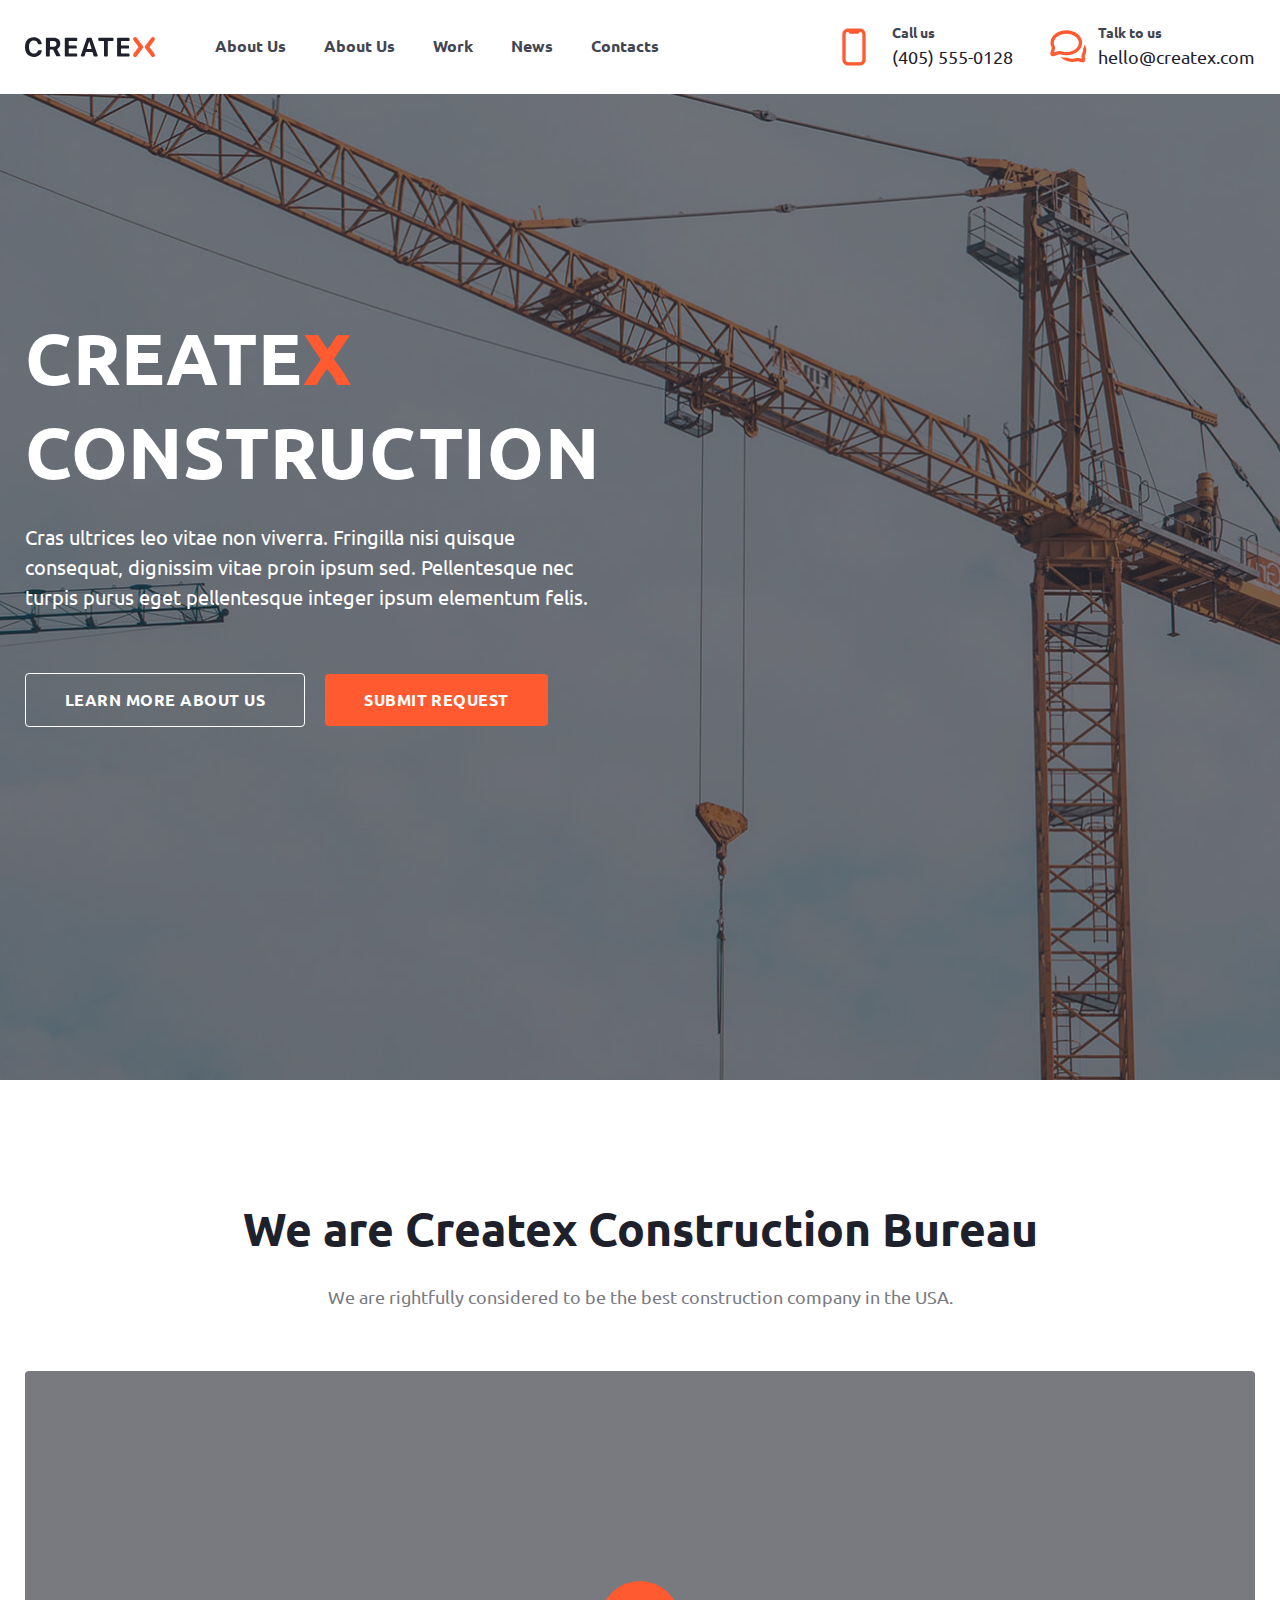
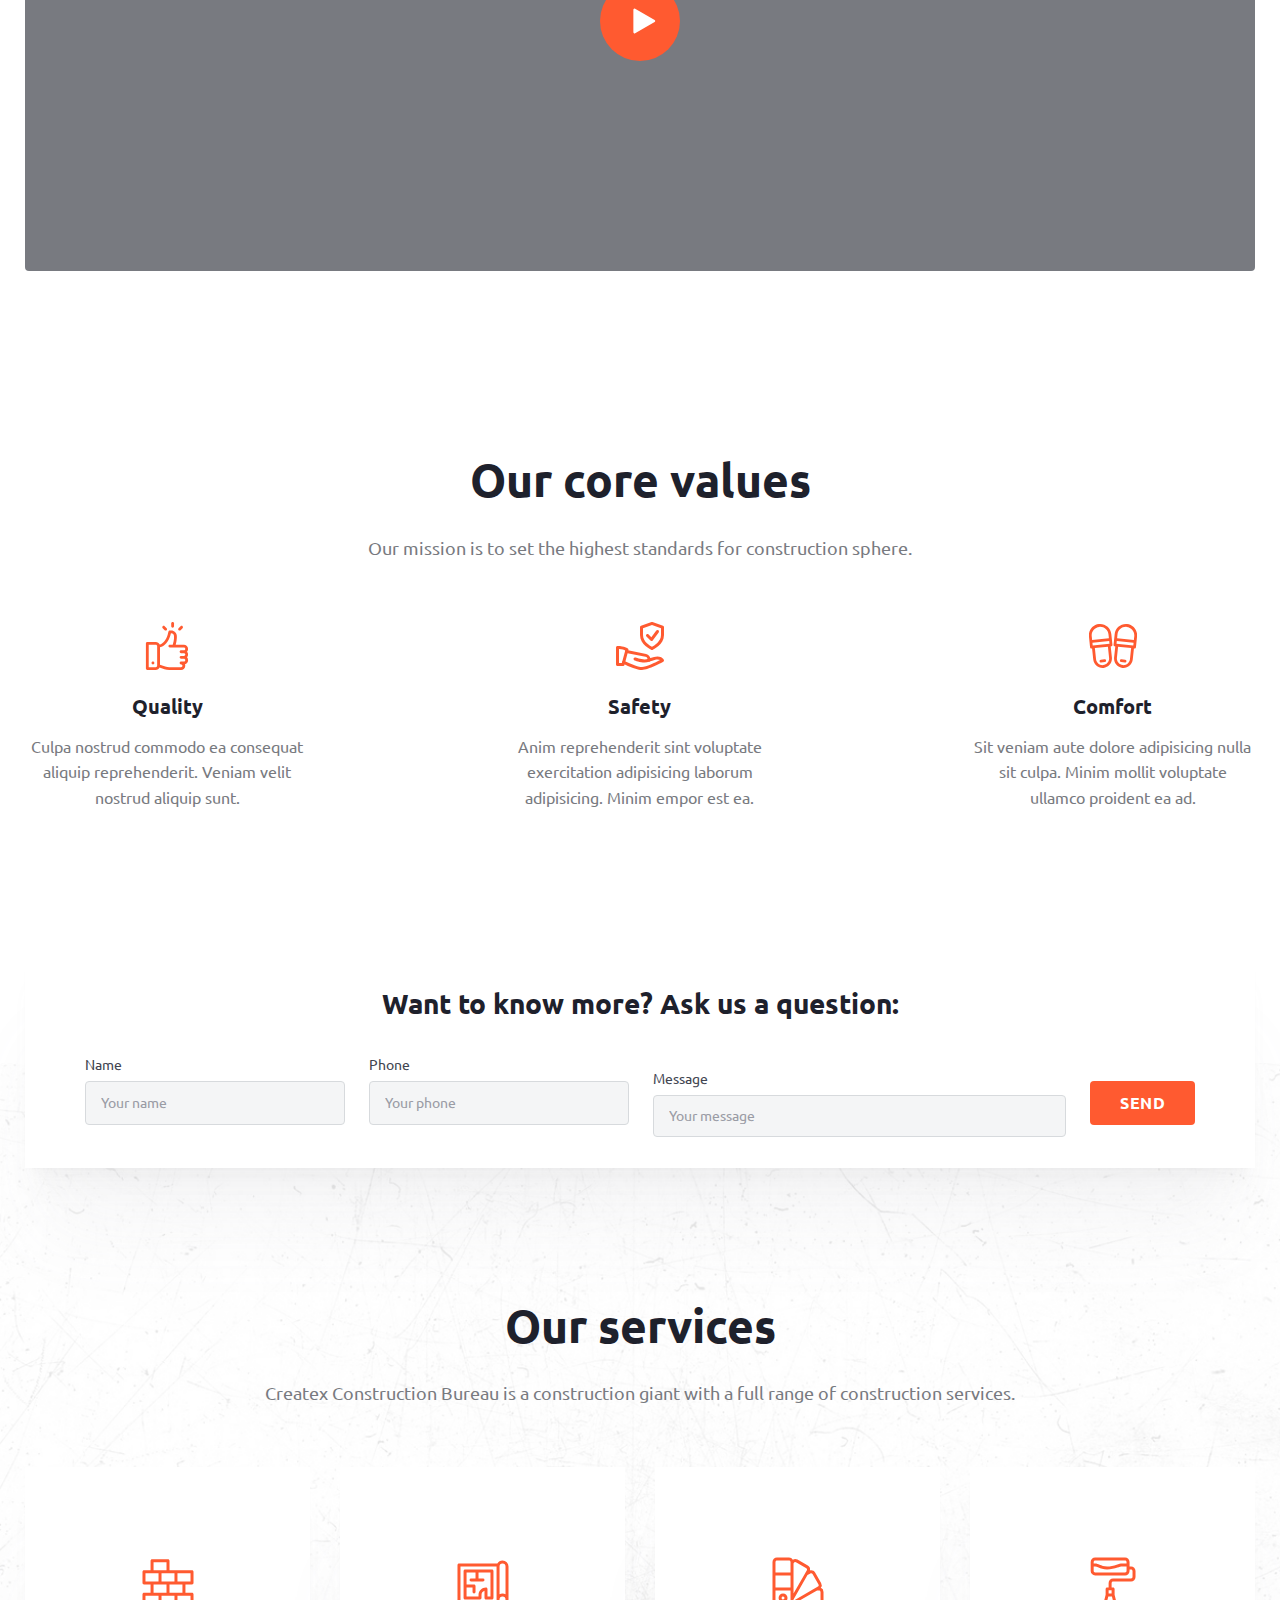
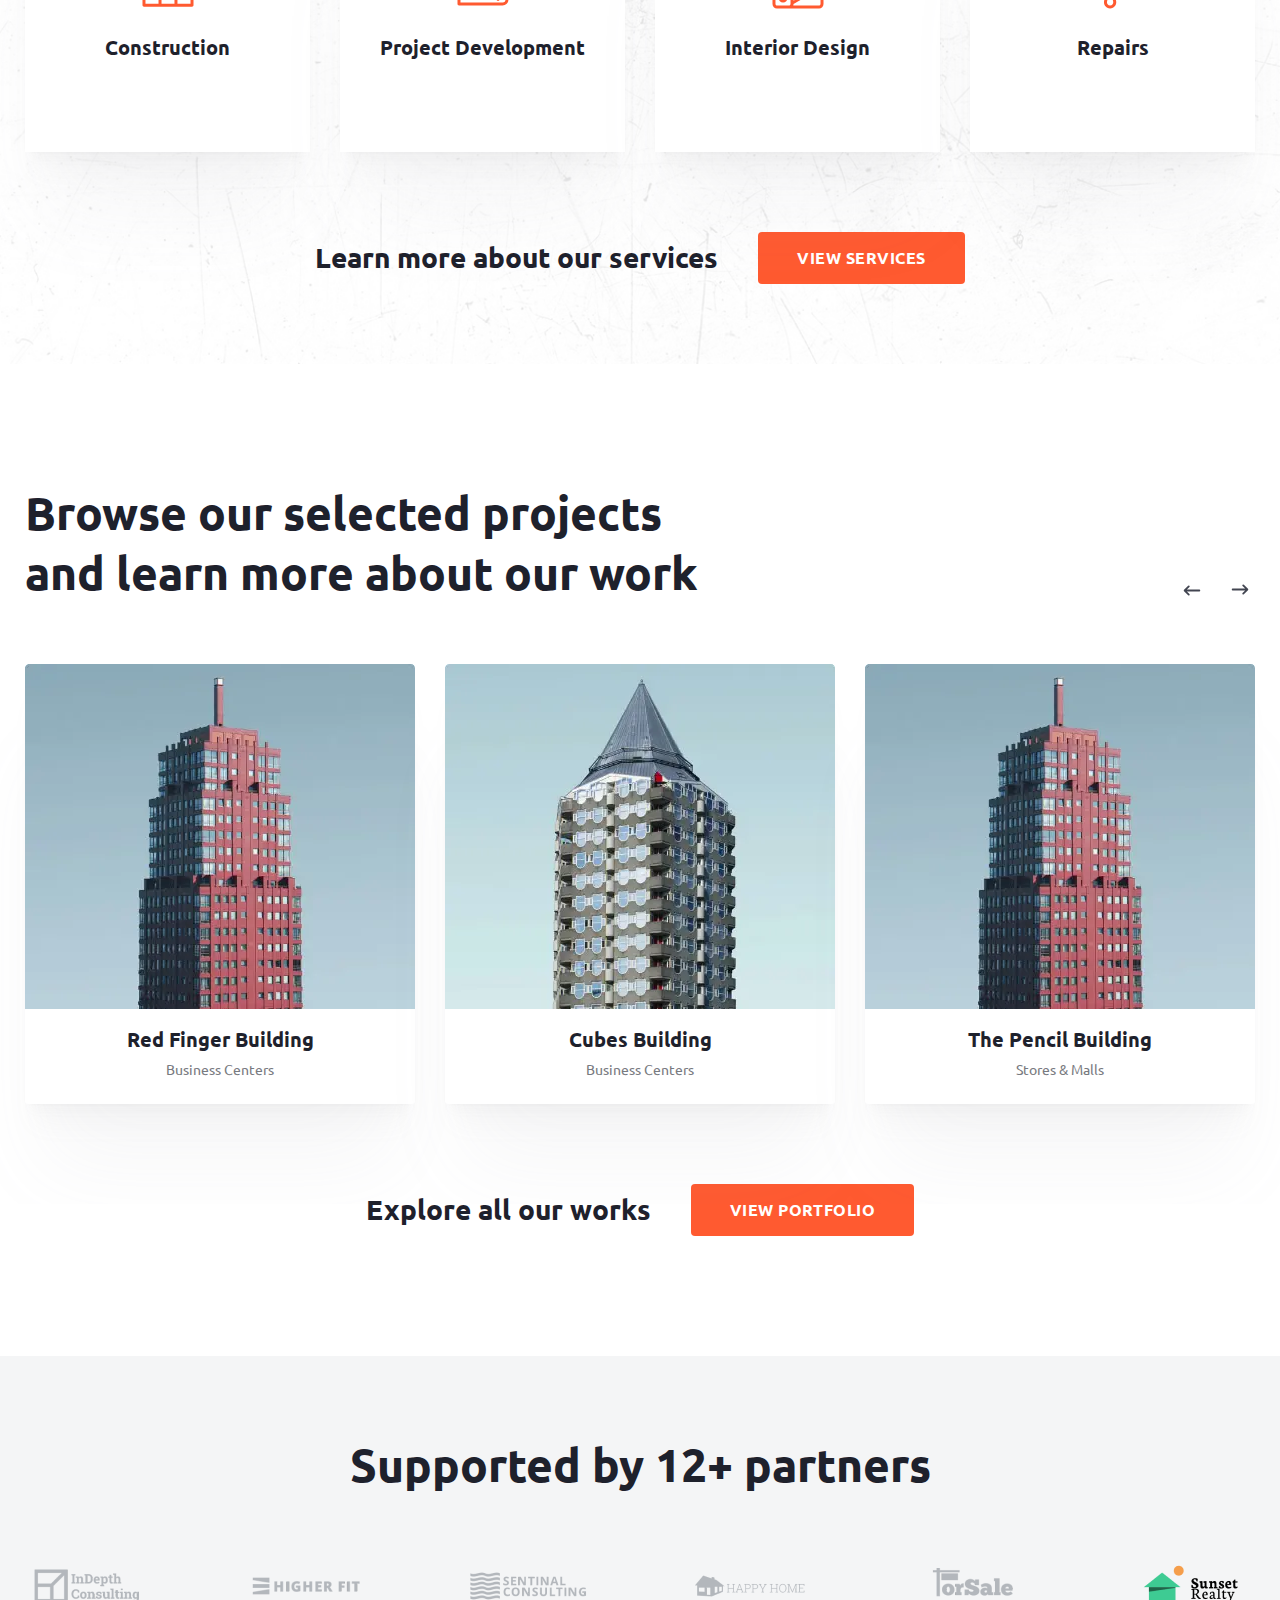
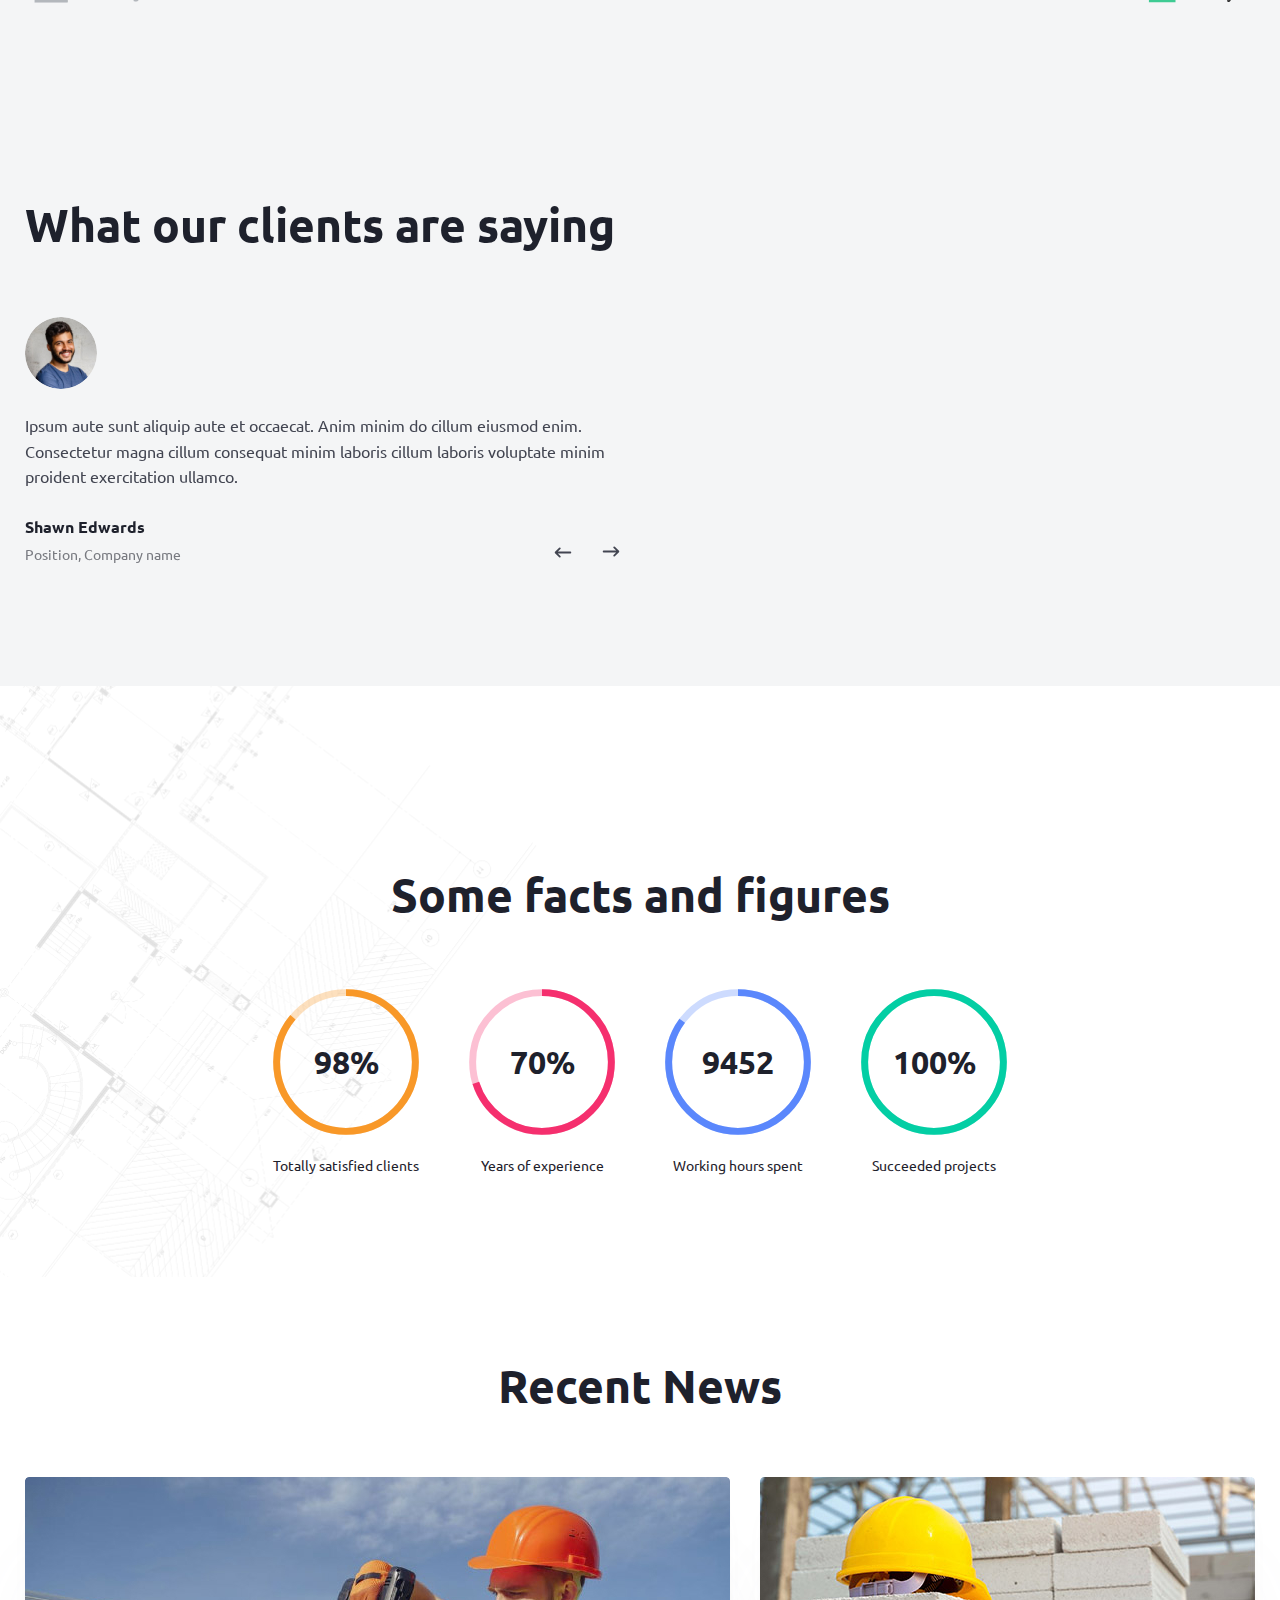
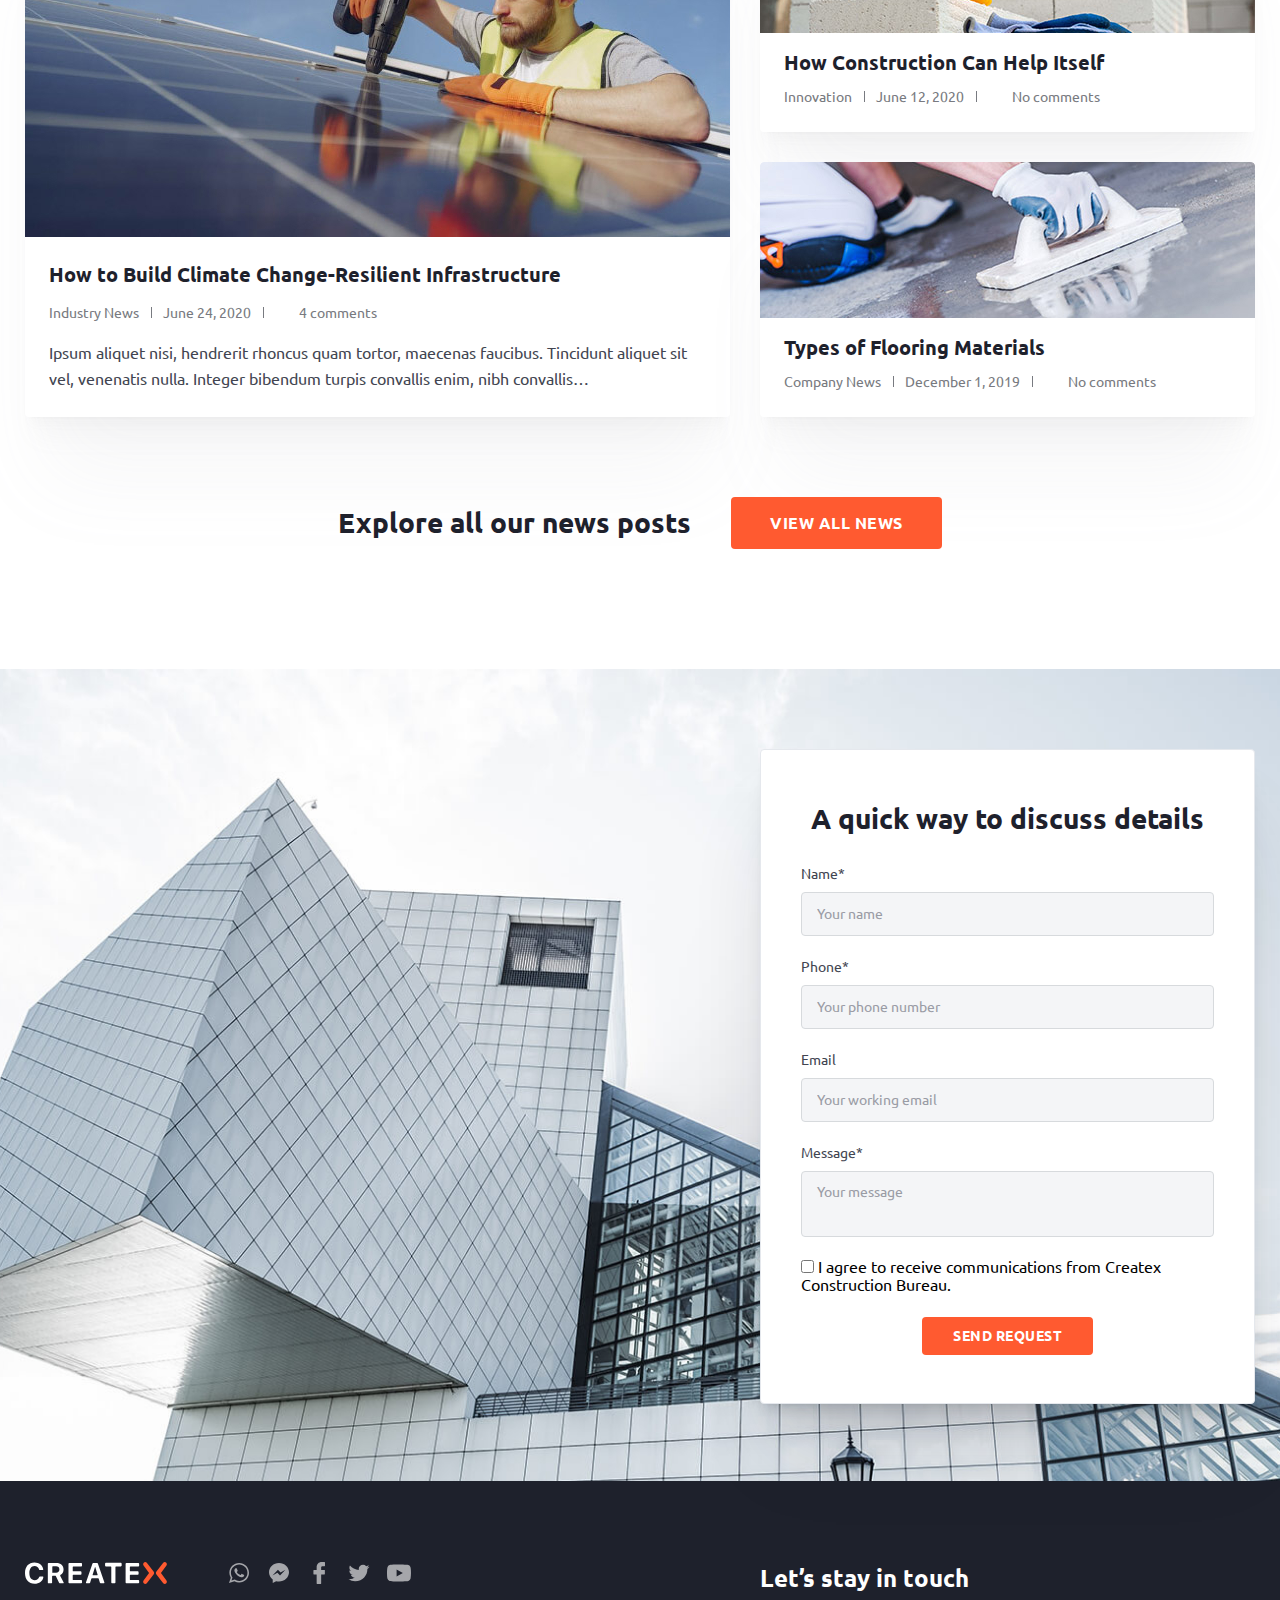
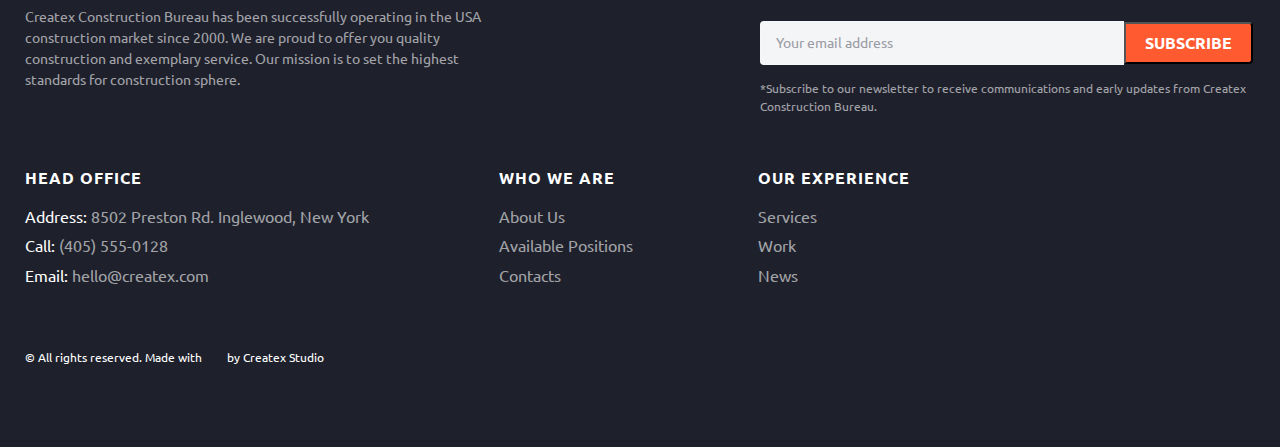
==== commit 3ec27bd9: "footer" ====
--- a/app/index.html
+++ b/app/index.html
@@ -561,8 +561,116 @@
 </section>
 
     <footer class="footer">
-  <div class="container"></div>
+  <a href="#page" data-scroll class="to-top">
+    <span class="to-top__text">Go to top</span>
+    <span class="to-top__icon">
+      <svg>
+        <use xlink:href="img/sprite.svg#to-top"></use>
+      </svg>
+    </span>
+  </a>
+  <div class="container footer__container grid">
+    <div class="footer__left">
+      <div class="footer__top">
+        <a href="#" class="logo footer__logo">
+          <img src="img/logo-footer.svg" alt="Createx Logo">
+        </a>
+        <ul class="social footer__social list-reset">
+          <li class="social__item">
+            <a href="#" target="_blank" class="social__link" aria-label="WhatsApp">
+              <svg>
+                <use xlink:href="img/sprite.svg#whats"></use>
+              </svg>
+            </a>
+          </li>
+          <li class="social__item">
+            <a href="#" target="_blank" class="social__link" aria-label="Messenger">
+              <svg>
+                <use xlink:href="img/sprite.svg#mess"></use>
+              </svg>
+            </a>
+          </li>
+          <li class="social__item">
+            <a href="#" target="_blank" class="social__link" aria-label="Facebook">
+              <svg>
+                <use xlink:href="img/sprite.svg#facebook"></use>
+              </svg>
+            </a>
+          </li>
+          <li class="social__item">
+            <a href="#" target="_blank" class="social__link" aria-label="Twitter">
+              <svg>
+                <use xlink:href="img/sprite.svg#twitter"></use>
+              </svg>
+            </a>
+          </li>
+          <li class="social__item">
+            <a href="#" target="_blank" class="social__link" aria-label="Youtube">
+              <svg>
+                <use xlink:href="img/sprite.svg#youtube"></use>
+              </svg>
+            </a>
+          </li>
+        </ul>
+      </div>
+      <p class="footer__descr">
+        Createx Construction Bureau has been successfully operating in the USA construction market since 2000.
+        We are proud to offer you quality construction and exemplary service. Our mission is to set
+        the highest standards for construction sphere.
+      </p>
+    </div>
+    <form action="#" class="footer-form footer__form">
+      <h3 class="footer-form__title">Let’s stay in touch</h3>
+      <div class="footer-form__items">
+        <label class="form-field form-field--gray contacts-form__field">
+          <input type="email" name="email" placeholder="Your email address" class="form-field__input">
+        </label>
+        <button class="footer-form__btn btn btn--fill">Subscribe</button>
+      </div>
+      <p class="footer-form__descr">
+        *Subscribe to our newsletter to receive communications and early updates from Createx Construction
+        Bureau.
+      </p>
+    </form>
+    <address class="footer-address footer__address">
+      <h3 class="footer-address__title footer-title">Head Office</h3>
+      <span class="footer-address__item">
+        <span class="footer-address__name">Address:</span>
+        8502 Preston Rd. Inglewood, New York
+      </span>
+      <span class="footer-address__item">
+        <span class="footer-address__name">Call:</span>
+        <a href="tel:4055550128">(405) 555-0128</a>
+      </span>
+      <span class="footer-address__item">
+        <span class="footer-address__name">Email:</span>
+        <a href="mailto:hello@createx.com">hello@createx.com</a>
+      </span>
+    </address>
+    <nav class="footer-nav footer__nav" title="secondary navigation">
+      <div class="footer-nav__col">
+        <h3 class="footer-nav__title footer-title">Who we are</h3>
+        <ul class="list-reset footer-nav__list">
+          <li class="footer-nav__item"><a href="#" class="footer-nav__link">About Us</a></li>
+          <li class="footer-nav__item"><a href="#" class="footer-nav__link">Available Positions</a></li>
+          <li class="footer-nav__item"><a href="#" class="footer-nav__link">Contacts</a></li>
+        </ul>
+      </div>
+      <div class="footer-nav__col">
+        <h3 class="footer-nav__title footer-title">Our Experience</h3>
+        <ul class="list-reset footer-nav__list">
+          <li class="footer-nav__item"><a href="#" class="footer-nav__link">Services</a></li>
+          <li class="footer-nav__item"><a href="#" class="footer-nav__link">Work</a></li>
+          <li class="footer-nav__item"><a href="#" class="footer-nav__link">News</a></li>
+        </ul>
+      </div>
+    </nav>
+    <small class="footer__copyright">
+      © All rights reserved. Made with <span>by Createx Studio</span>
+    </small>
+  </div>
 </footer>
+<div class="overlay"></div>
 
   </div>
 </body>
--- a/app/css/main.css
+++ b/app/css/main.css
@@ -348,6 +348,61 @@
   text-align: center;
 }
 
+.to-top {
+  position: fixed;
+  right: calc((100% - 1230px) / 2);
+  bottom: 80px;
+  z-index: 1000;
+  display: -webkit-box;
+  display: -ms-flexbox;
+  display: flex;
+  -webkit-box-align: end;
+  -ms-flex-align: end;
+  align-items: flex-end;
+  opacity: 0;
+  visibility: hidden;
+  -webkit-transition: opacity 0.3s ease-in-out, visibility 0.3s ease-in-out;
+  transition: opacity 0.3s ease-in-out, visibility 0.3s ease-in-out;
+}
+.to-top__text {
+  margin-right: 16px;
+  font-size: 14px;
+  line-height: 150%;
+  text-shadow: 3px 3px 11px rgb(150, 150, 150);
+  text-transform: uppercase;
+  color: var(--color-light);
+}
+.to-top__icon {
+  display: -webkit-box;
+  display: -ms-flexbox;
+  display: flex;
+  -webkit-box-align: center;
+  -ms-flex-align: center;
+  align-items: center;
+  -webkit-box-pack: center;
+  -ms-flex-pack: center;
+  justify-content: center;
+  border-radius: 4px;
+  width: 40px;
+  height: 40px;
+  background: var(--color-primary);
+  -webkit-transition: background-color 0.3s ease-in-out;
+  transition: background-color 0.3s ease-in-out;
+}
+.to-top__icon svg {
+  width: 24px;
+  height: 24px;
+  -o-object-fit: cover;
+  object-fit: cover;
+}
+.to-top__icon:hover {
+  background-color: var(--color-active);
+}
+.to-top--active {
+  opacity: 1;
+  visibility: visible;
+}
+
 .portfolio-section__next, .slider-reviews__next {
   -webkit-transform: rotate(-180deg);
   -ms-transform: rotate(-180deg);
@@ -838,6 +893,204 @@
   grid-row: 2 span;
 }
 
+.footer {
+  padding: 80px 0;
+  color: rgba(255, 255, 255, 0.6);
+  background-color: var(--color-ebony);
+}
+.footer__left {
+  -ms-grid-column-span: 7;
+  grid-column: 7 span;
+}
+@media (max-width: 576px) {
+  .footer__left {
+    -ms-grid-column-span: 4;
+    grid-column: 4 span;
+  }
+}
+.footer__logo {
+  margin-right: 60px;
+}
+@media (max-width: 576px) {
+  .footer__logo {
+    display: inline-block;
+    margin-right: 0;
+    margin-bottom: 30px;
+  }
+}
+.footer__top {
+  display: -webkit-box;
+  display: -ms-flexbox;
+  display: flex;
+  -webkit-box-align: center;
+  -ms-flex-align: center;
+  align-items: center;
+  margin-bottom: 22px;
+}
+@media (max-width: 576px) {
+  .footer__top {
+    display: block;
+  }
+}
+.footer__descr {
+  margin: 0;
+  width: 100%;
+  max-width: 495px;
+  font-size: 14px;
+  line-height: 150%;
+}
+.footer__form {
+  -ms-grid-column-span: 5;
+  grid-column: 5 span;
+}
+.footer__address {
+  -ms-grid-column-span: 4;
+  grid-column: 4 span;
+}
+.footer__nav {
+  -ms-grid-column-span: 8;
+  grid-column: 8 span;
+}
+@media (max-width: 576px) {
+  .footer__nav {
+    -ms-grid-column-span: 4;
+    grid-column: 4 span;
+  }
+}
+.footer__copyright {
+  -ms-grid-column-span: 12;
+  grid-column: 12 span;
+  padding-top: 30px;
+  font-size: 12px;
+  line-height: 150%;
+  color: var(--color-light);
+}
+.footer__copyright span {
+  padding-left: 22px;
+  background-image: url("../img/heart.svg");
+  background-position: 2px center;
+  background-size: 16px 16px;
+  background-repeat: no-repeat;
+}
+@media (max-width: 576px) {
+  .footer__copyright {
+    -ms-grid-column-span: 4;
+    grid-column: 4 span;
+  }
+}
+
+.footer-form__title {
+  margin: 0;
+  margin-bottom: 24px;
+  font-weight: 700;
+  font-size: 24px;
+  line-height: 150%;
+  color: var(--color-light);
+}
+.footer-form__items {
+  display: -webkit-box;
+  display: -ms-flexbox;
+  display: flex;
+  -webkit-box-align: center;
+  -ms-flex-align: center;
+  align-items: center;
+  margin-bottom: 15px;
+}
+.footer-form .form-field {
+  margin: 0;
+  width: 364px;
+}
+.footer-form .form-field__input {
+  border: 1px solid rgba(255, 255, 255, 0.2);
+  border-top-right-radius: 0;
+  border-bottom-right-radius: 0;
+  background-color: rgba(255, 255, 255, 0.12);
+}
+.footer-form__btn {
+  border-top-left-radius: 0;
+  border-bottom-left-radius: 0;
+  padding: 11px 19px;
+  letter-spacing: normal;
+}
+.footer-form__descr {
+  margin: 0;
+  font-size: 12px;
+  line-height: 150%;
+}
+
+.footer-title {
+  margin: 0;
+  margin-bottom: 15px;
+  font-weight: 700;
+  font-size: 16px;
+  line-height: 150%;
+  letter-spacing: 1px;
+  text-transform: uppercase;
+  color: var(--color-light);
+}
+
+.footer-address {
+  padding-top: 20px;
+  font-style: normal;
+}
+.footer-address__item {
+  display: block;
+  font-size: 16px;
+  line-height: 160%;
+}
+.footer-address__item:not(:last-child) {
+  margin-bottom: 4px;
+}
+.footer-address__item a {
+  color: inherit;
+  -webkit-transition: color 0.3s ease-in-out;
+  transition: color 0.3s ease-in-out;
+}
+.footer-address__item a:focus {
+  outline: 2px solid var(--color-primary);
+  outline-offset: 2px;
+}
+.footer-address__item a:hover {
+  color: var(--color-light);
+}
+.footer-address__item a:active {
+  color: var(--color-light);
+}
+.footer-address__name {
+  color: var(--color-light);
+}
+
+.footer-nav {
+  display: -webkit-box;
+  display: -ms-flexbox;
+  display: flex;
+  padding-top: 20px;
+  padding-left: 54px;
+}
+.footer-nav__col:not(:last-child) {
+  margin-right: 125px;
+}
+.footer-nav__item:not(:last-child) {
+  margin-bottom: 4px;
+}
+.footer-nav__link {
+  font-size: 16px;
+  line-height: 160%;
+  color: inherit;
+  -webkit-transition: color 0.3s ease-in-out;
+  transition: color 0.3s ease-in-out;
+}
+.footer-nav__link:focus {
+  outline: 2px solid var(--color-primary);
+  outline-offset: 2px;
+}
+.footer-nav__link:hover {
+  color: var(--color-light);
+}
+.footer-nav__link:active {
+  color: var(--color-light);
+}
+
 .nav__list {
   display: -webkit-box;
   display: -ms-flexbox;
@@ -1376,4 +1629,42 @@
   font-size: 14px;
   letter-spacing: 0.5px;
 }
+
+.social {
+  display: -webkit-box;
+  display: -ms-flexbox;
+  display: flex;
+  -webkit-box-align: center;
+  -ms-flex-align: center;
+  align-items: center;
+}
+.social__item:not(:last-child) {
+  margin-right: 16px;
+}
+.social__link {
+  display: block;
+  width: 24px;
+  height: 24px;
+}
+.social__link svg {
+  display: block;
+  width: 100%;
+  height: 100%;
+  fill: var(--color-light);
+  -o-object-fit: cover;
+  object-fit: cover;
+  opacity: 0.6;
+  -webkit-transition: opacity 0.3s ease-in-out;
+  transition: opacity 0.3s ease-in-out;
+}
+.social__link:focus {
+  outline: 2px solid var(--color-primary);
+  outline-offset: 2px;
+}
+.social__link:hover svg {
+  opacity: 1;
+}
+.social__link:active svg {
+  opacity: 1;
+}
 /*# sourceMappingURL=main.css.map */